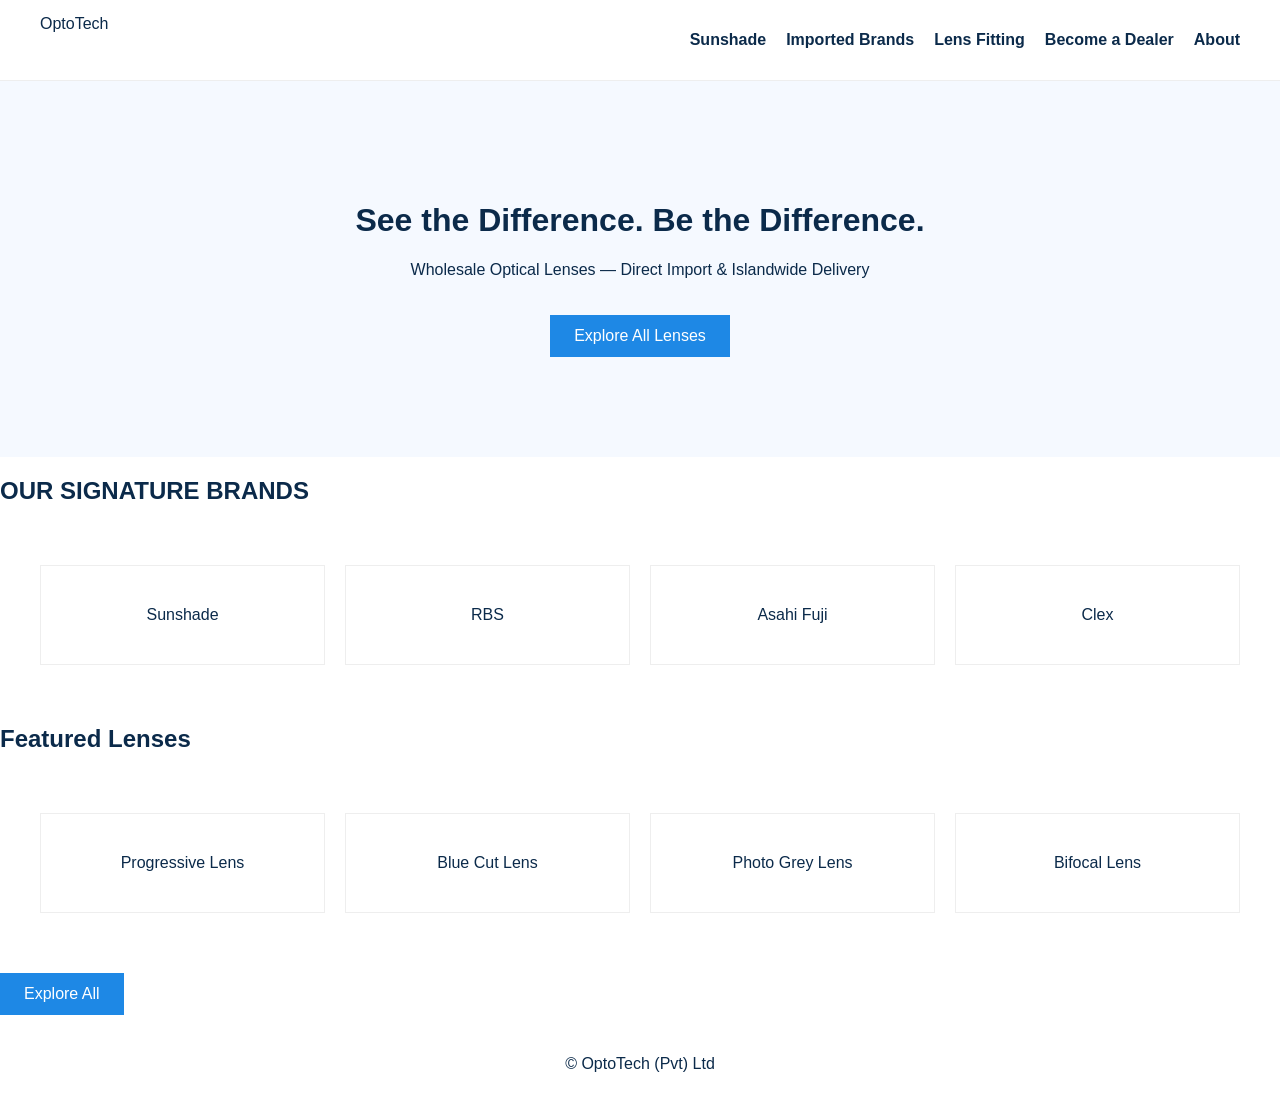
==== index.html @ d131fbbf "Initial commit" ====
<!DOCTYPE html>
<html lang="en">
<head>
<meta charset="UTF-8">
<meta name="viewport" content="width=device-width, initial-scale=1.0">
<title>OptoTech | Home</title>
<link rel="stylesheet" href="css/style.css">
</head>
<body>

<nav class="navbar">
<div class="logo">OptoTech</div>
<ul>
<li><a href="sunshade.html">Sunshade</a></li>
<li><a href="brands.html">Imported Brands</a></li>
<li><a href="fitting.html">Lens Fitting</a></li>
<li><a href="dealer.html">Become a Dealer</a></li>
<li><a href="about.html">About</a></li>
</ul>
</nav>

<header class="hero">
<h1>See the Difference. Be the Difference.</h1>
<p>Wholesale Optical Lenses — Direct Import & Islandwide Delivery</p>
<a class="btn" href="all-lenses.html">Explore All Lenses</a>
</header>

<section class="brands">
<h2>OUR SIGNATURE BRANDS</h2>
<div class="grid">
<div class="card">Sunshade</div>
<div class="card">RBS</div>
<div class="card">Asahi Fuji</div>
<div class="card">Clex</div>
</div>
</section>

<section class="products">
<h2>Featured Lenses</h2>
<div class="grid">
<div class="card">Progressive Lens</div>
<div class="card">Blue Cut Lens</div>
<div class="card">Photo Grey Lens</div>
<div class="card">Bifocal Lens</div>
</div>
<a class="btn" href="all-lenses.html">Explore All</a>
</section>

<footer>© OptoTech (Pvt) Ltd</footer>

</body>
</html>
---- css/style.css ----
body{font-family:Arial;margin:0;background:#fff;color:#0b2a4a}
.navbar{display:flex;justify-content:space-between;padding:15px 40px;border-bottom:1px solid #eee}
.navbar ul{display:flex;gap:20px;list-style:none}
.navbar a{text-decoration:none;color:#0b2a4a;font-weight:bold}
.hero{padding:100px 40px;text-align:center;background:#f5f9ff}
.btn{display:inline-block;padding:12px 24px;background:#1e88e5;color:#fff;text-decoration:none;margin-top:20px}
.grid{display:grid;grid-template-columns:repeat(4,1fr);gap:20px;padding:40px}
.card{padding:40px;border:1px solid #eee;text-align:center}
footer{text-align:center;padding:40px}
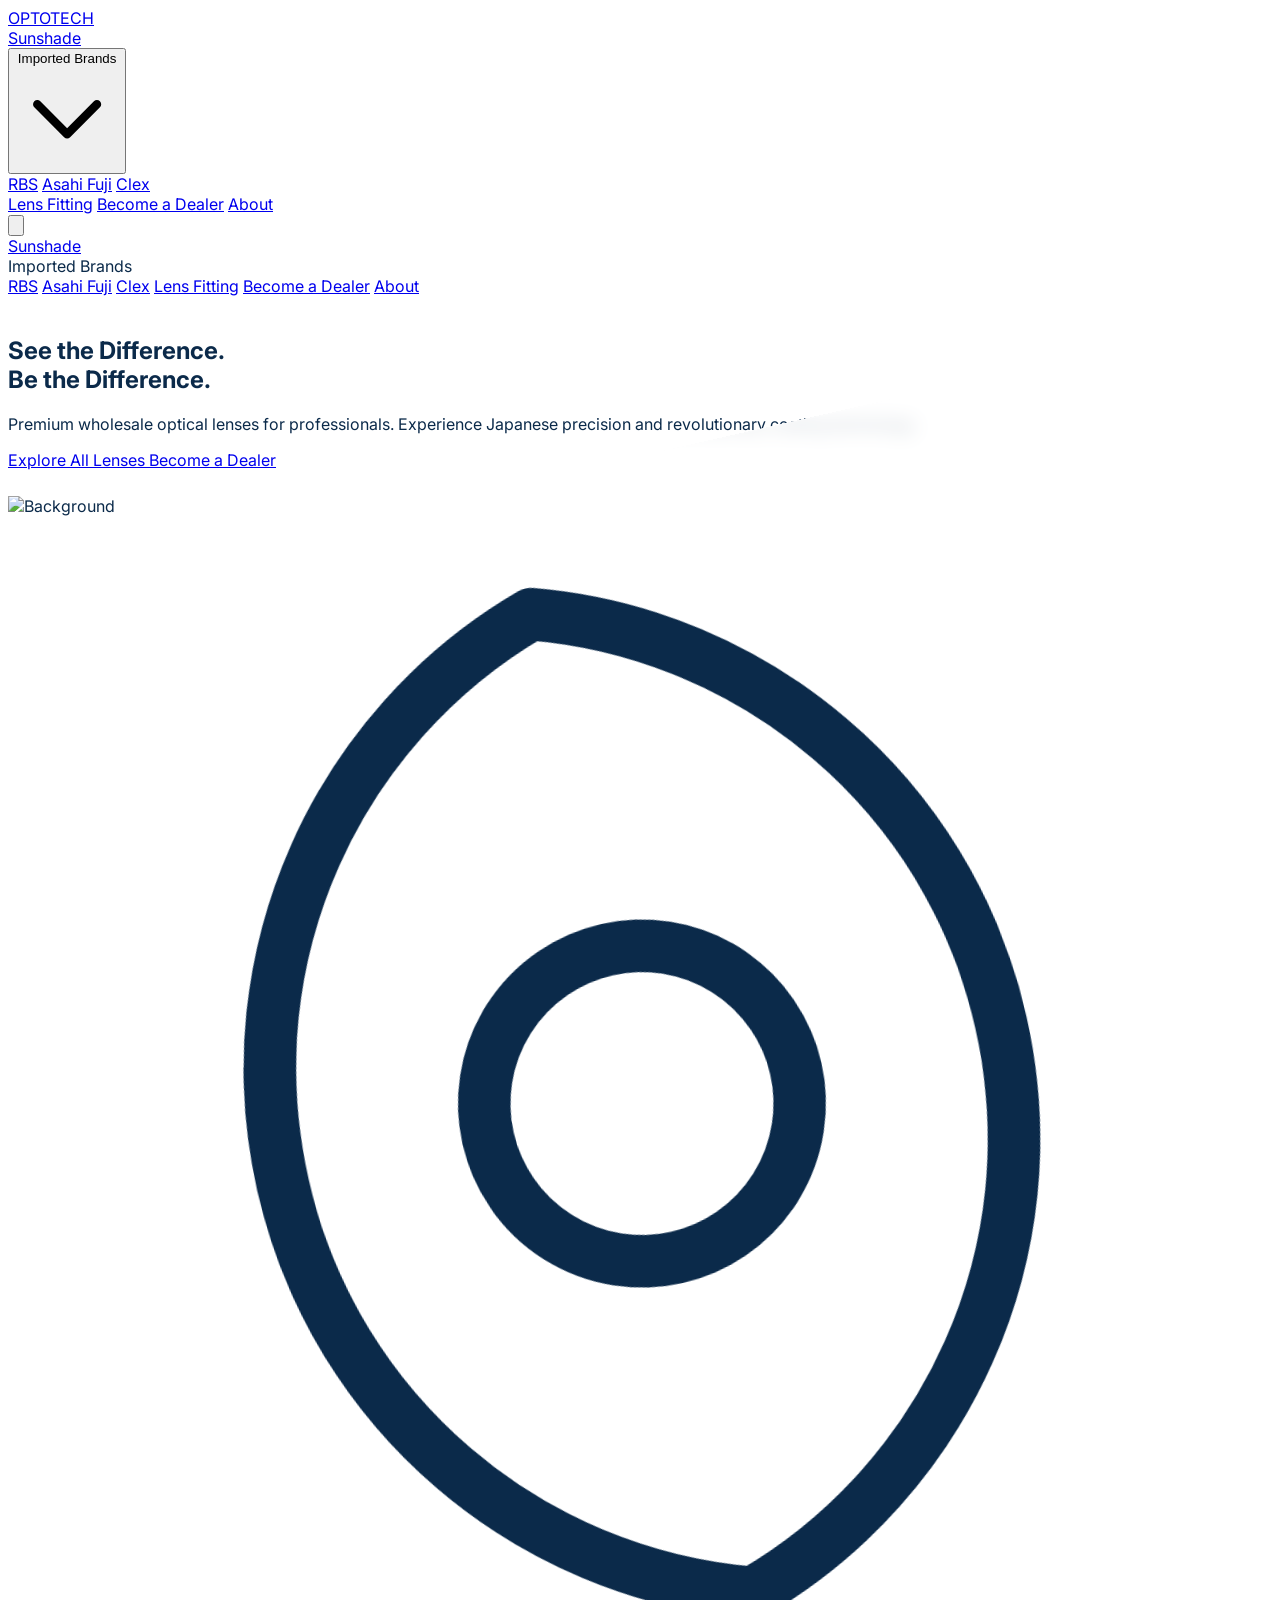
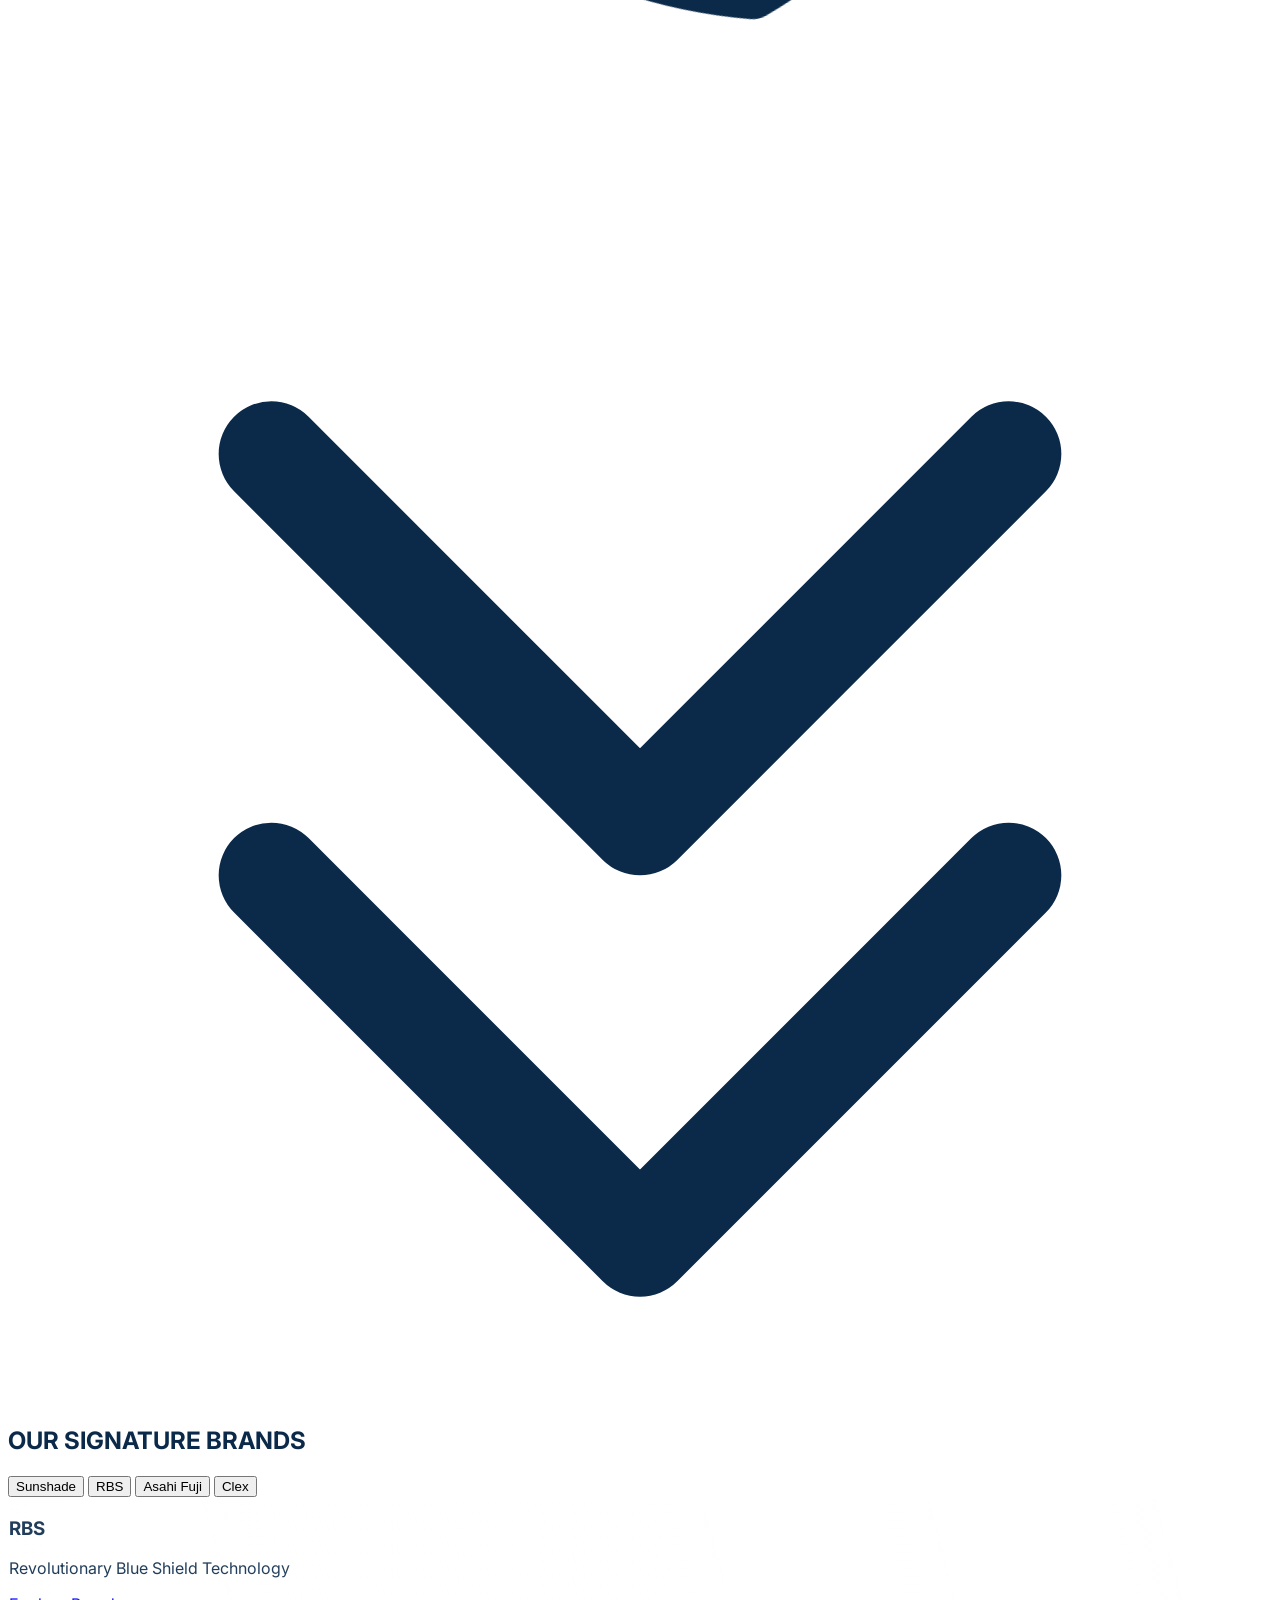
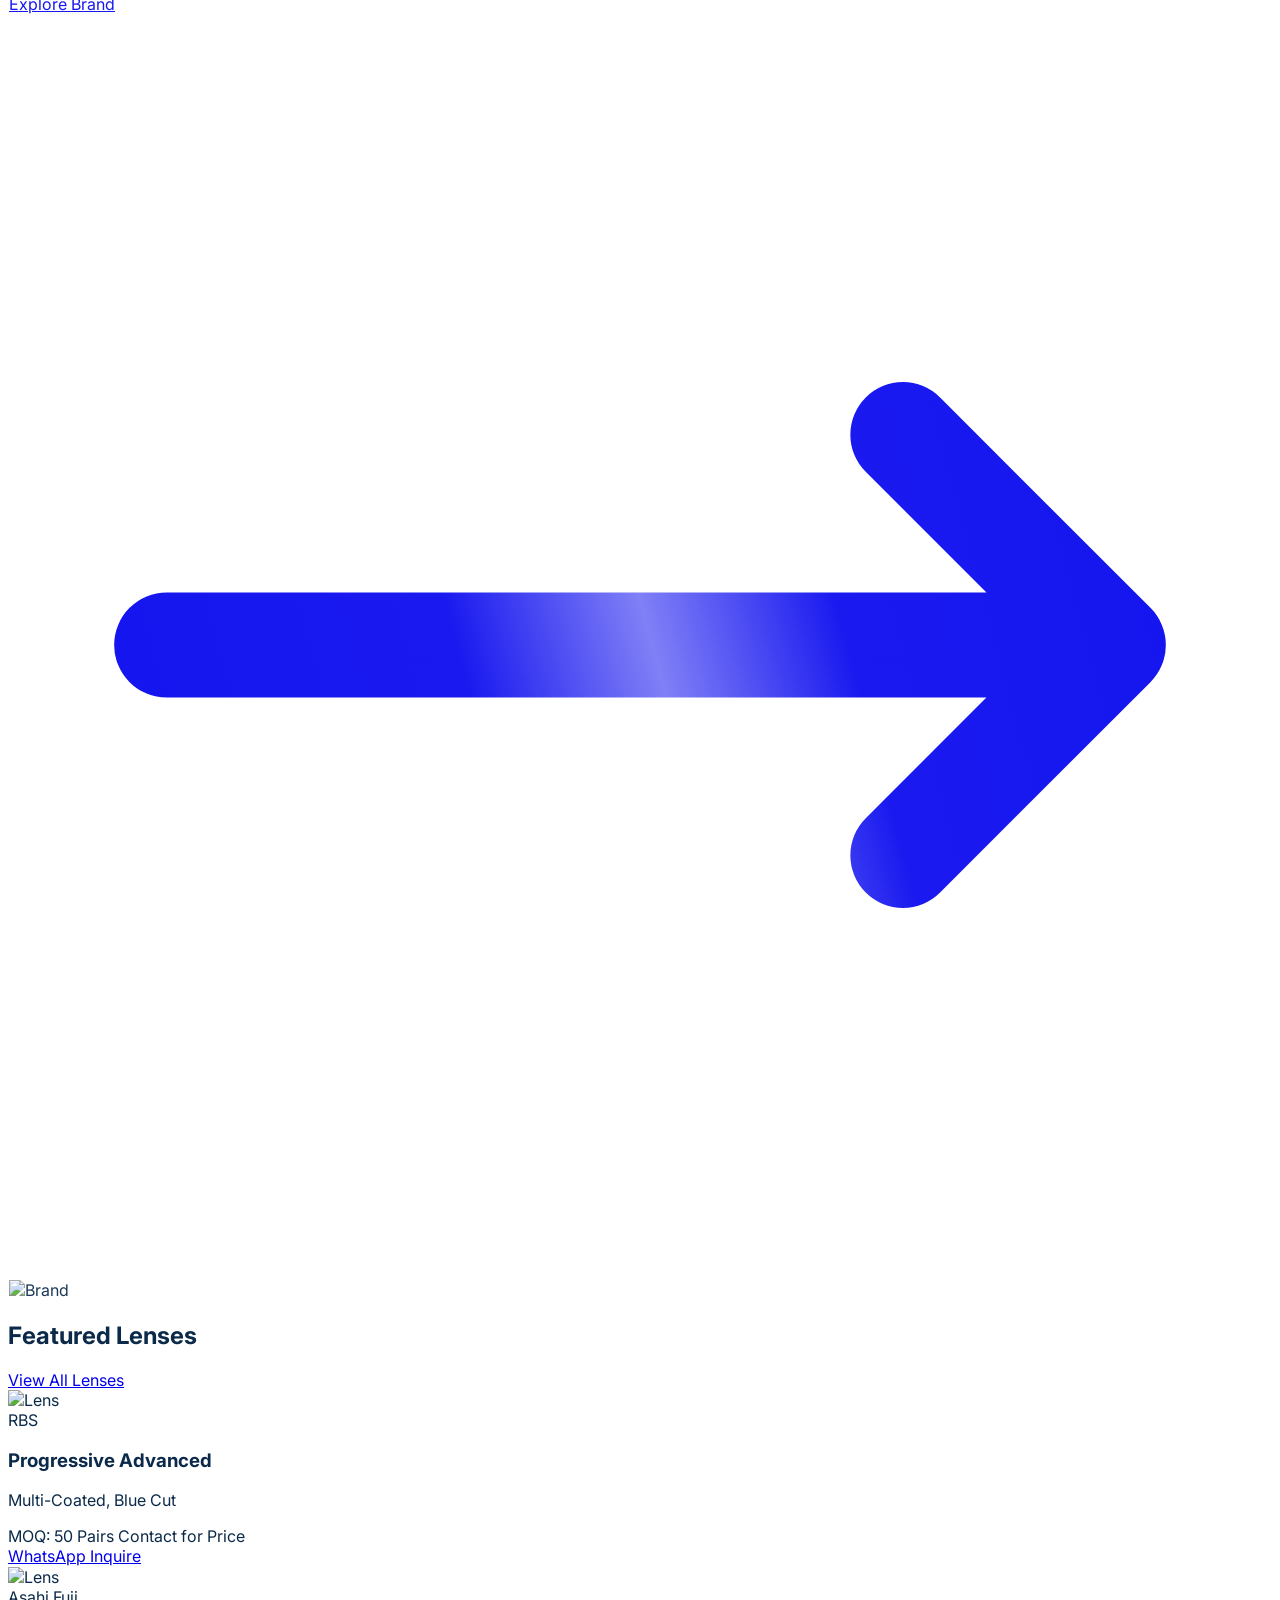
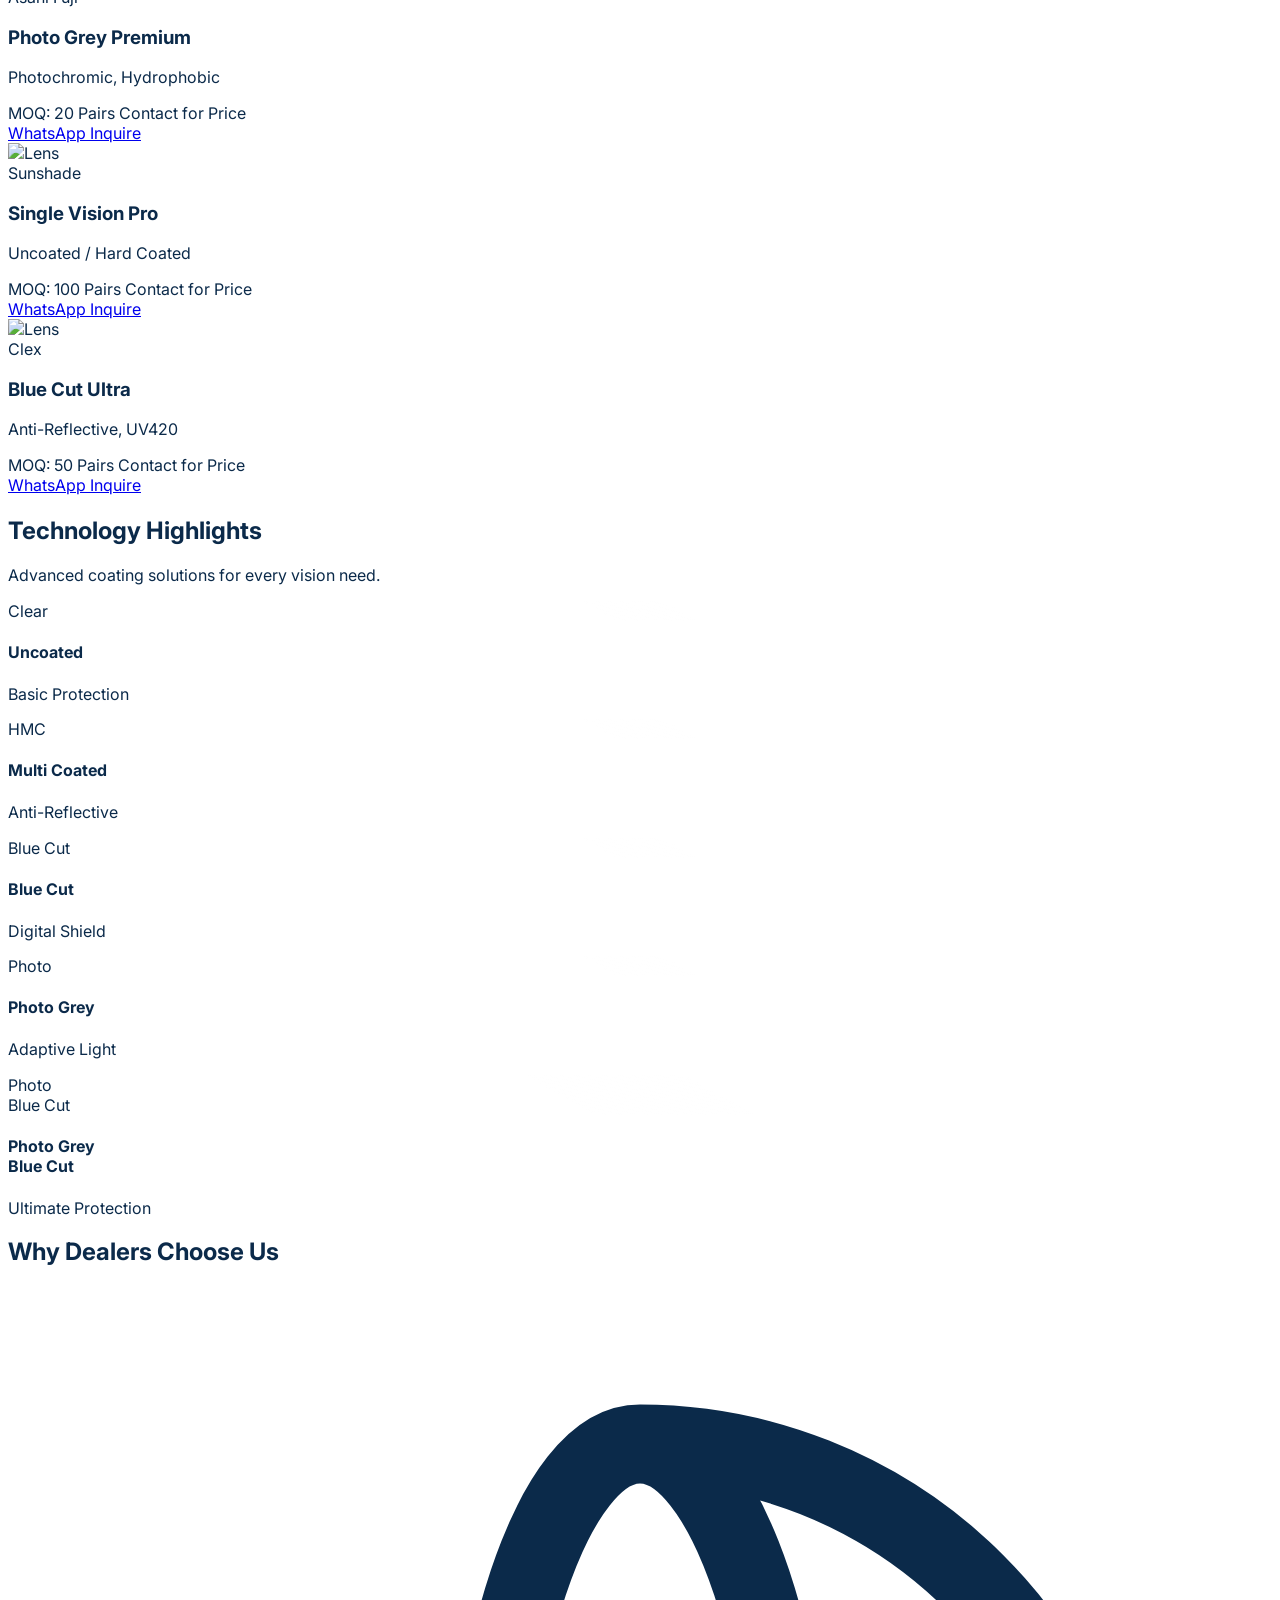
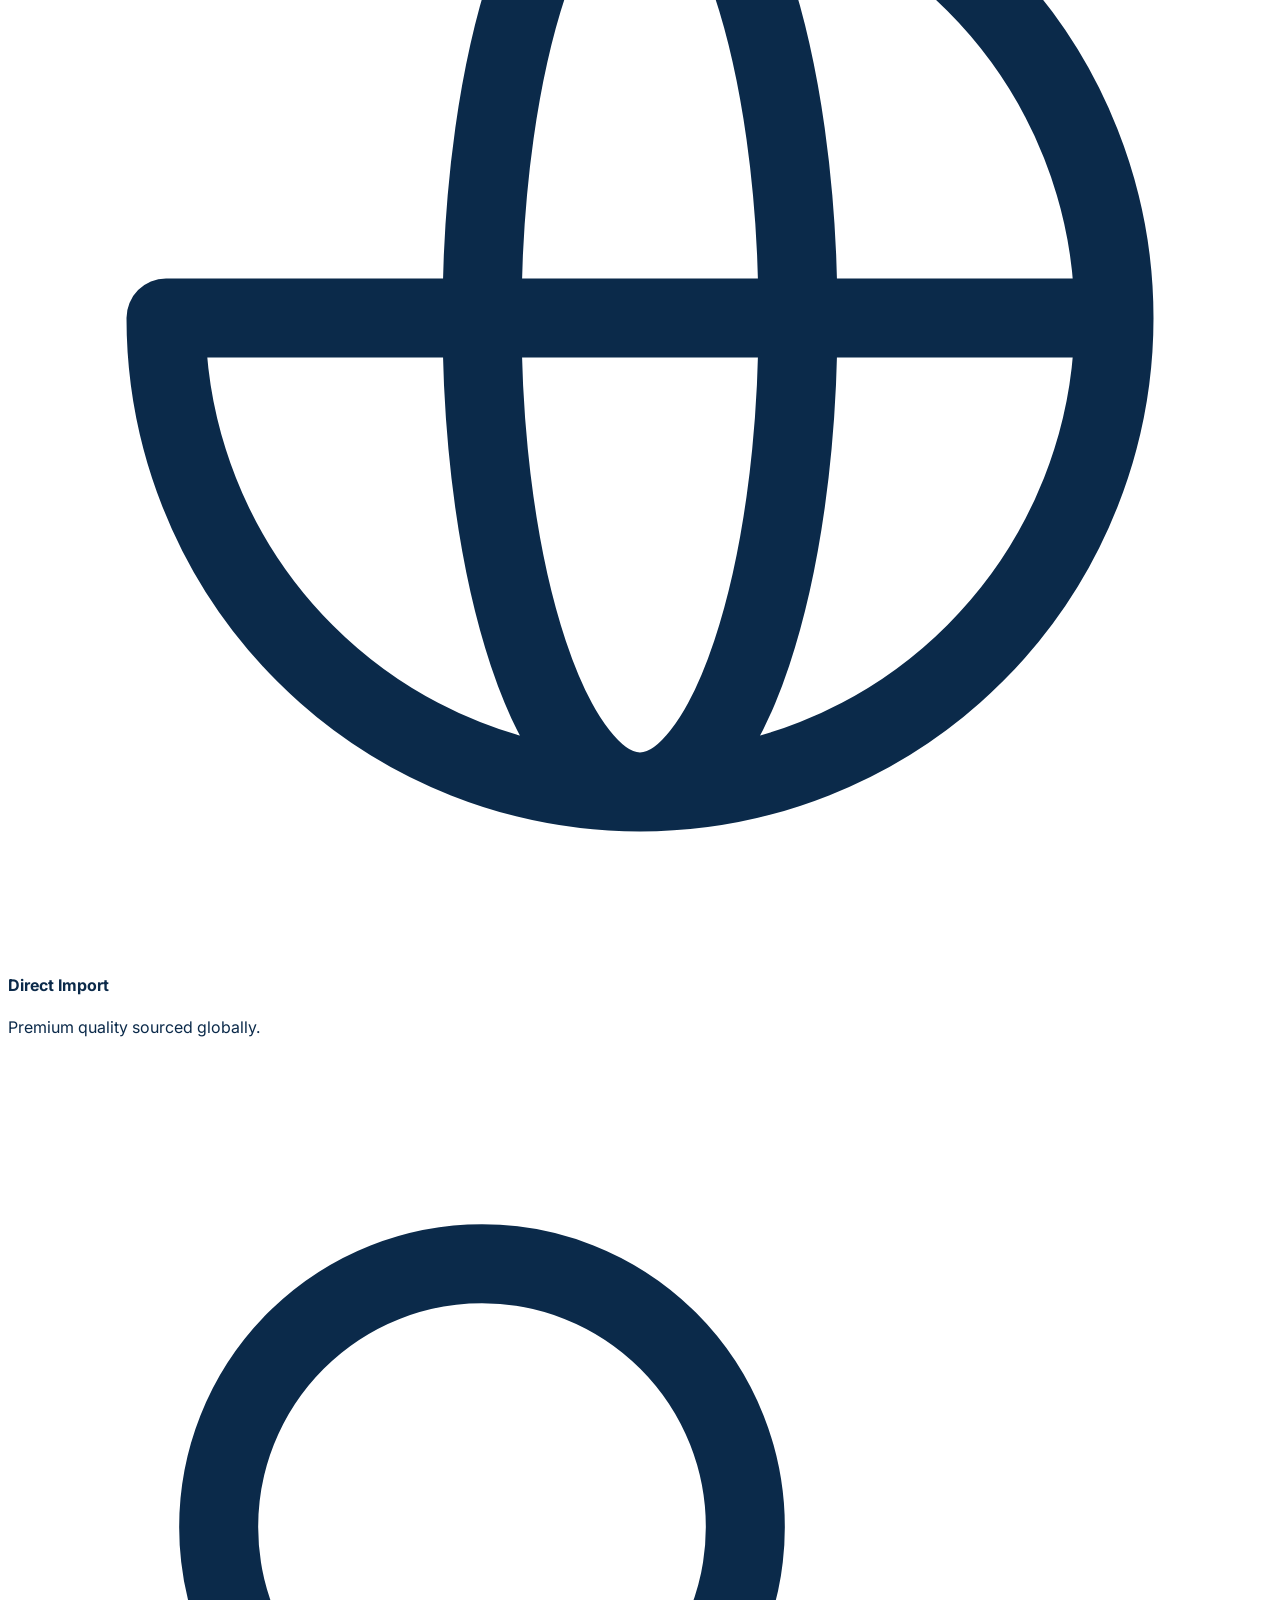
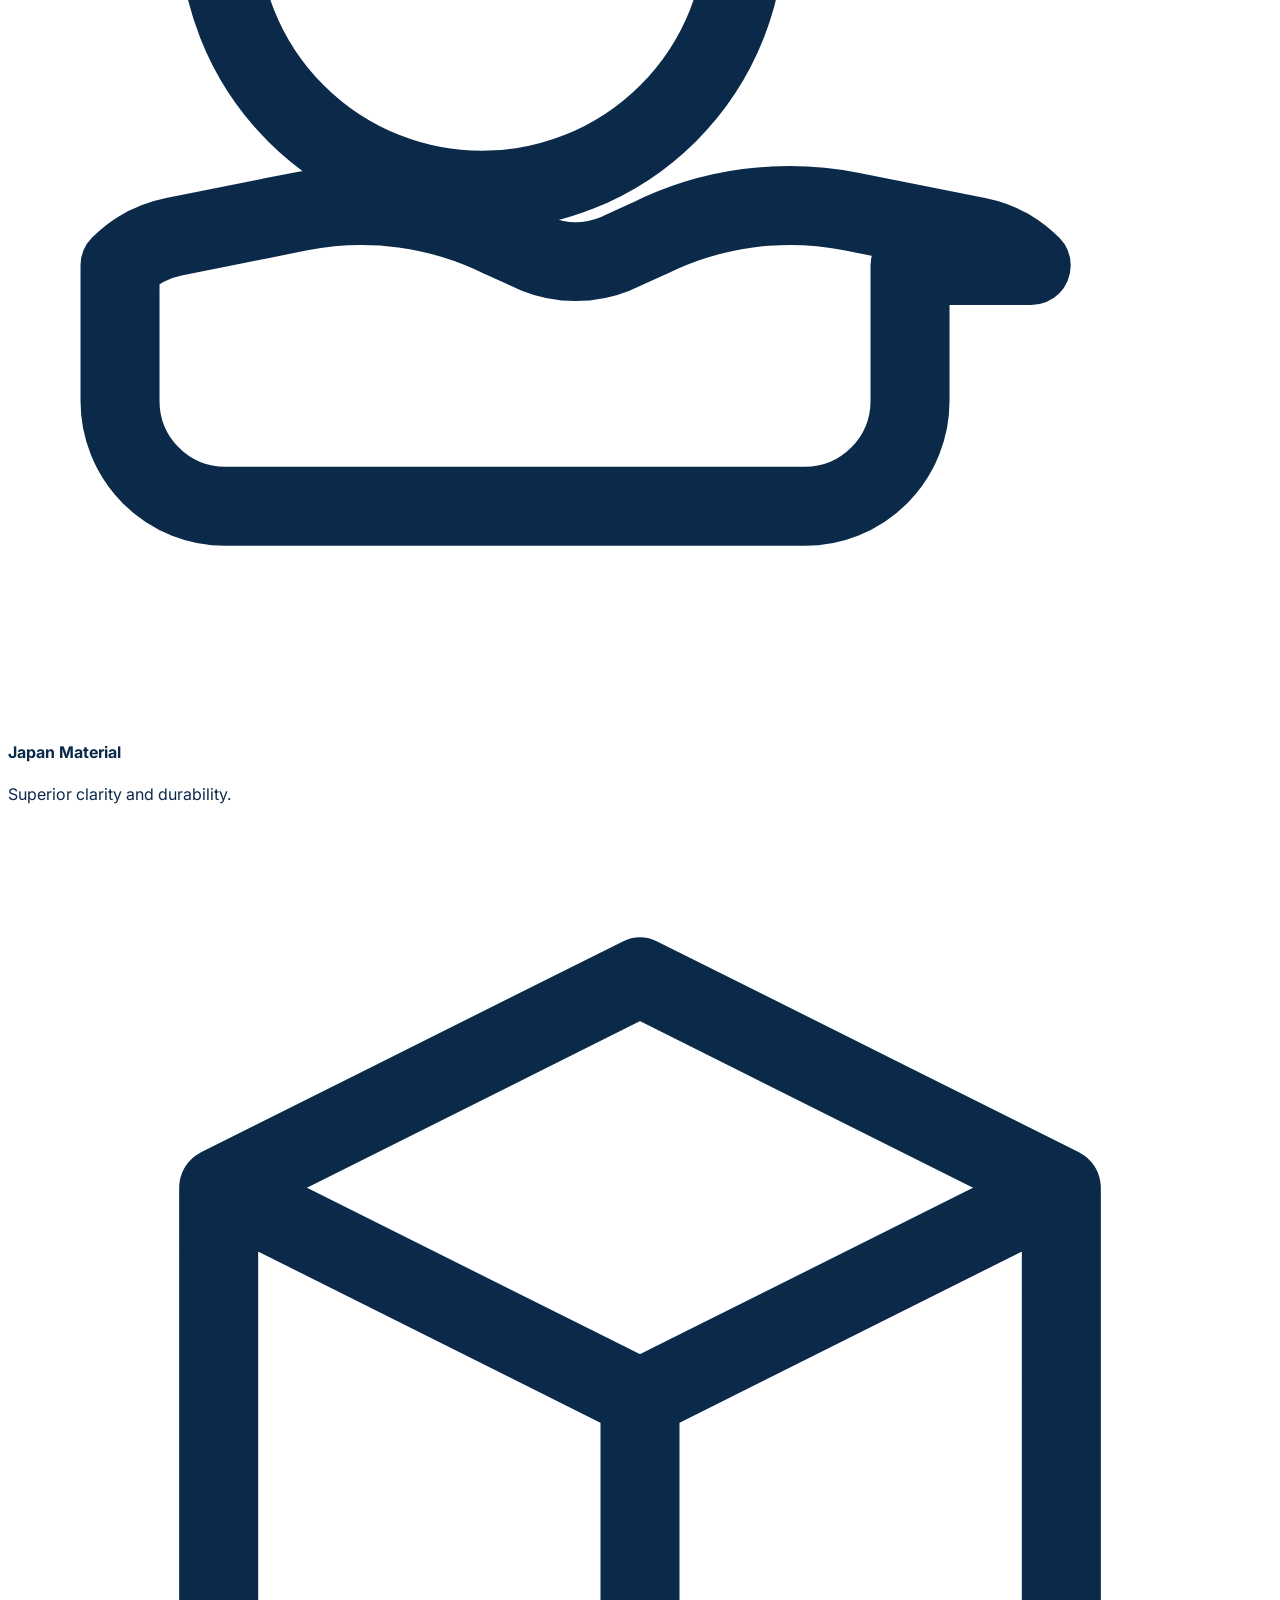
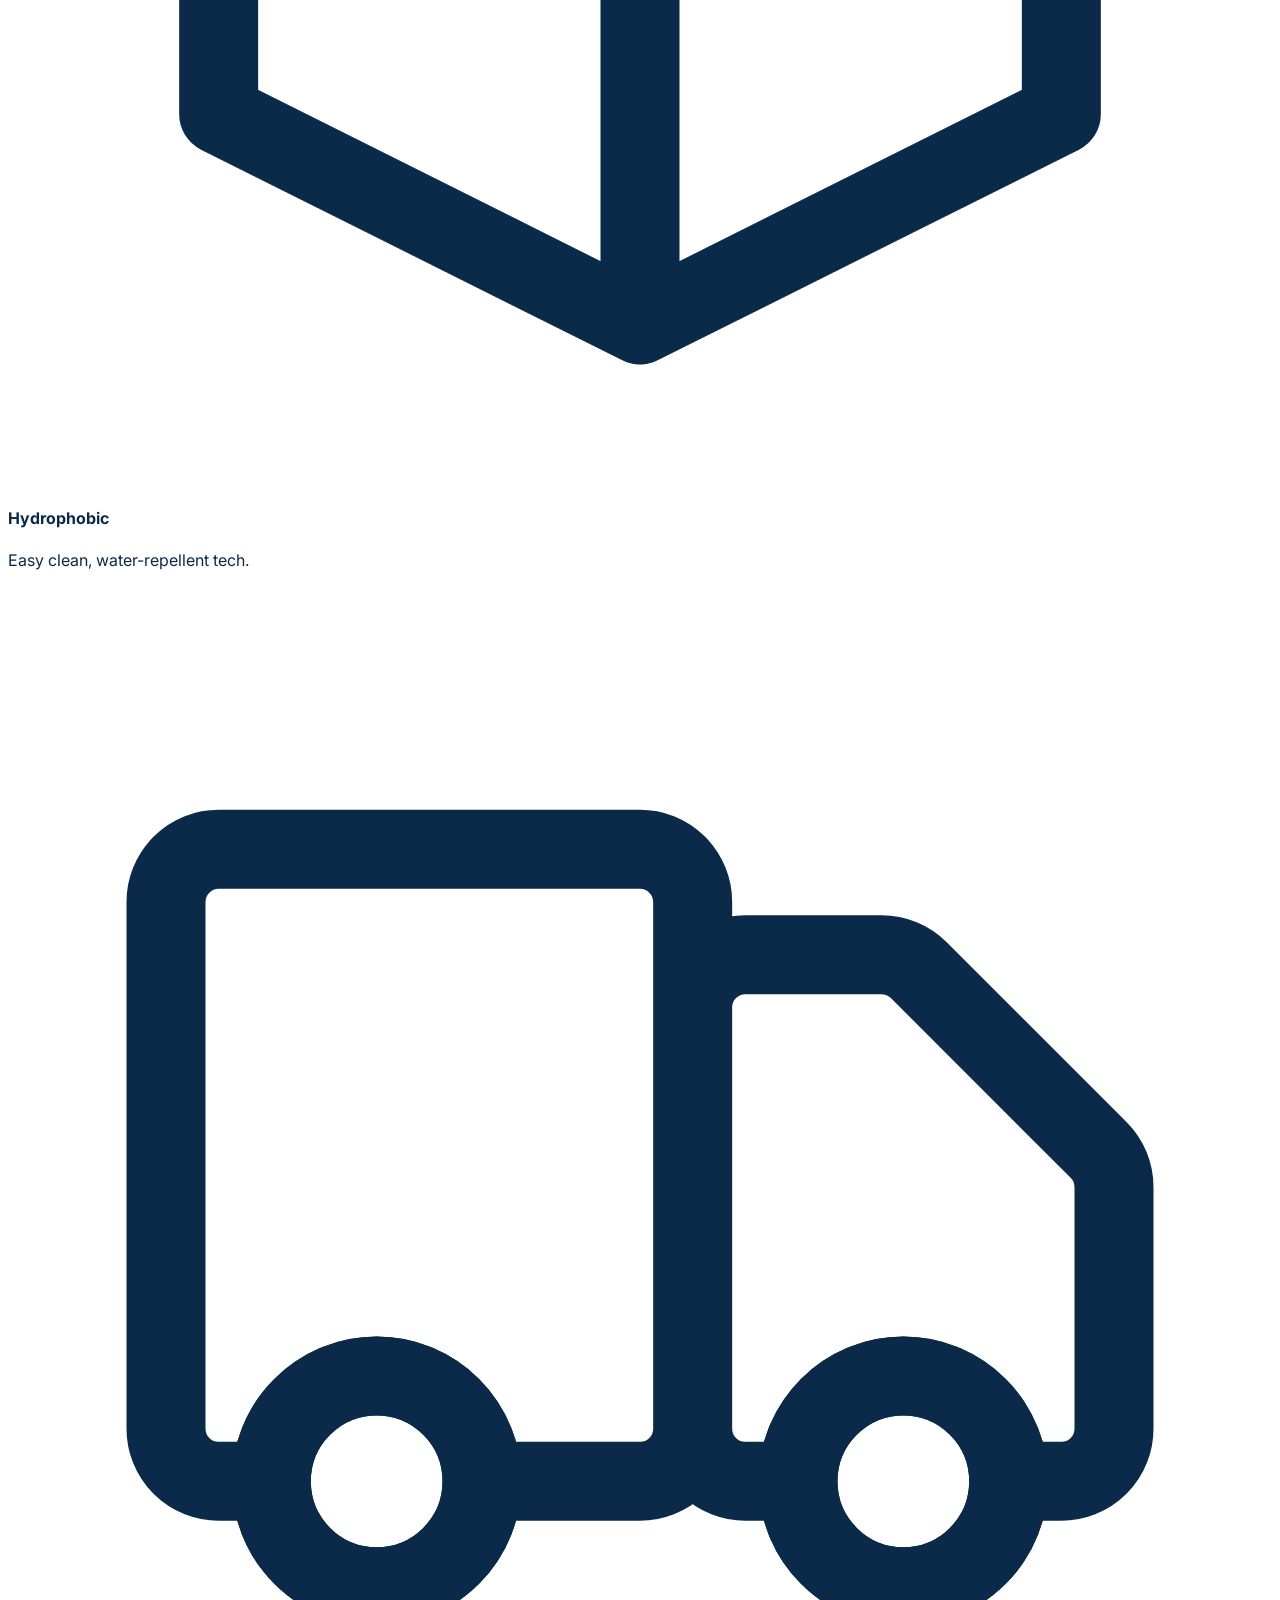
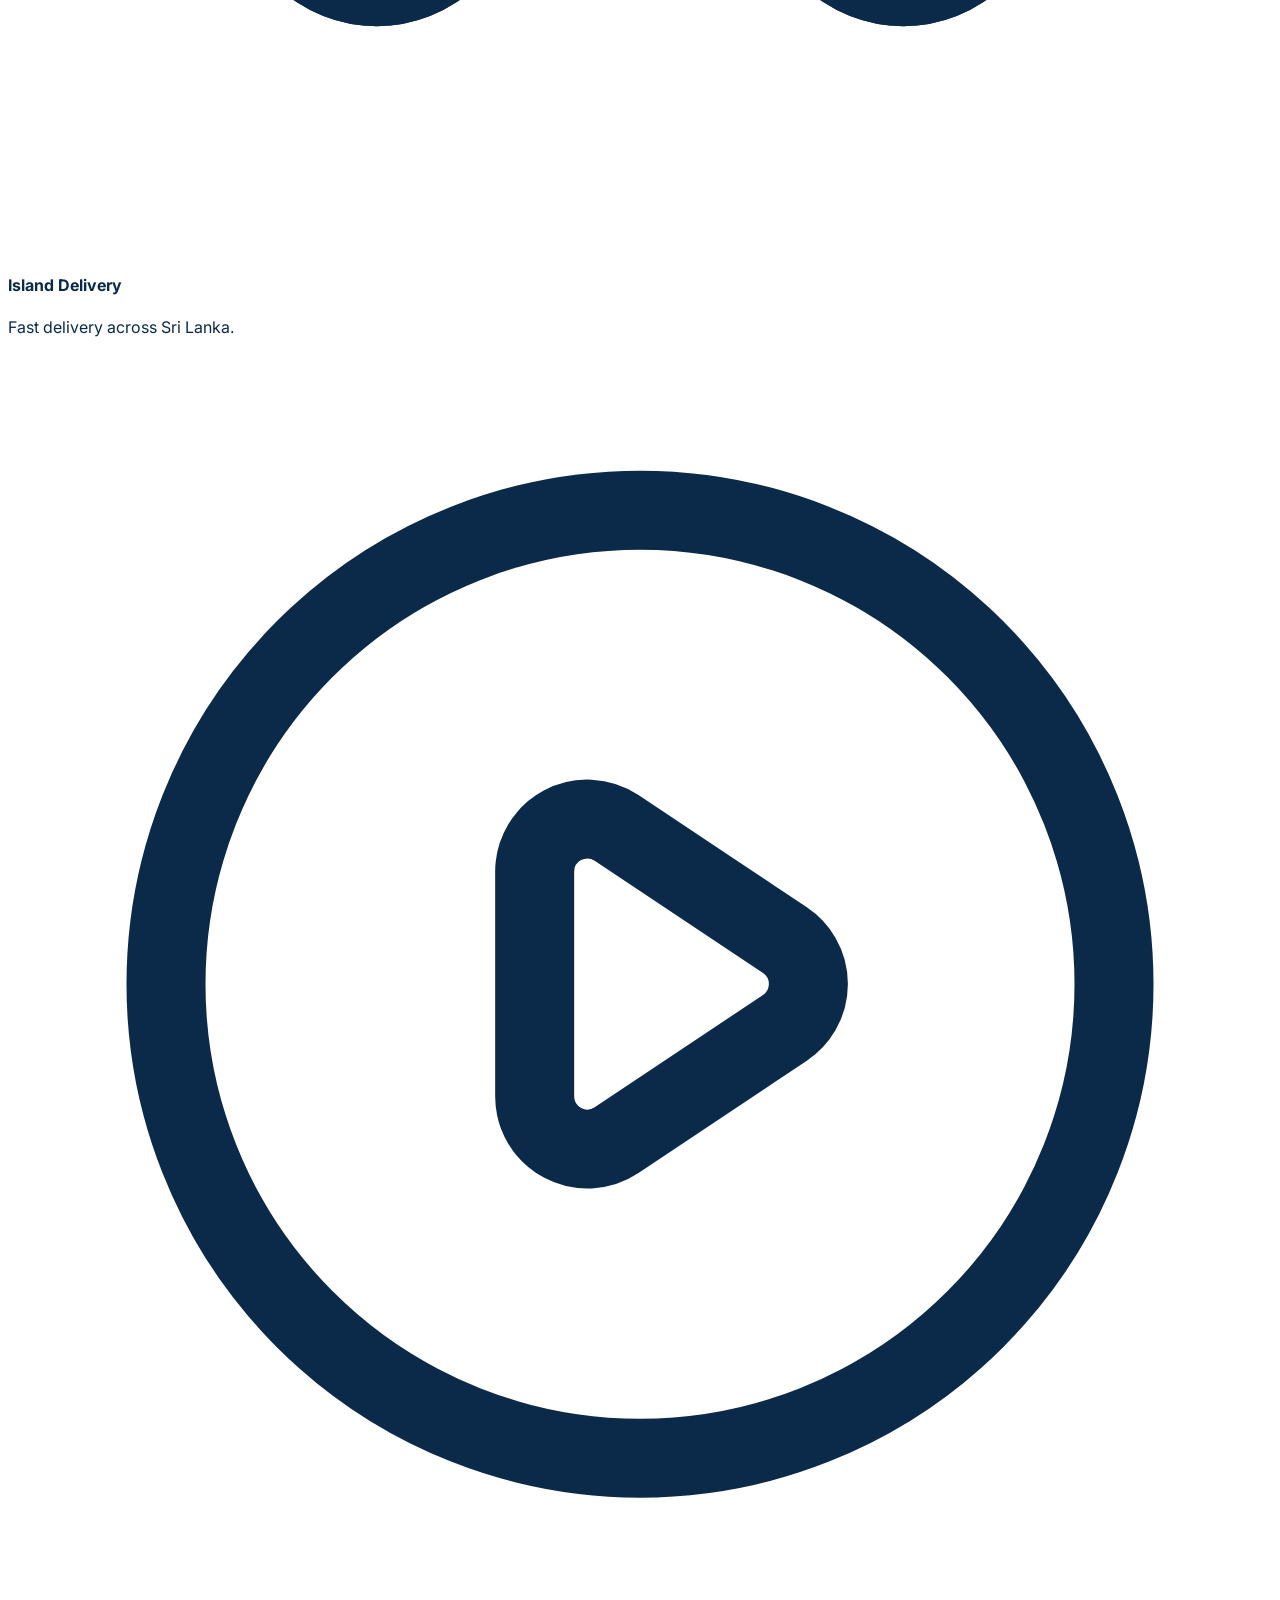
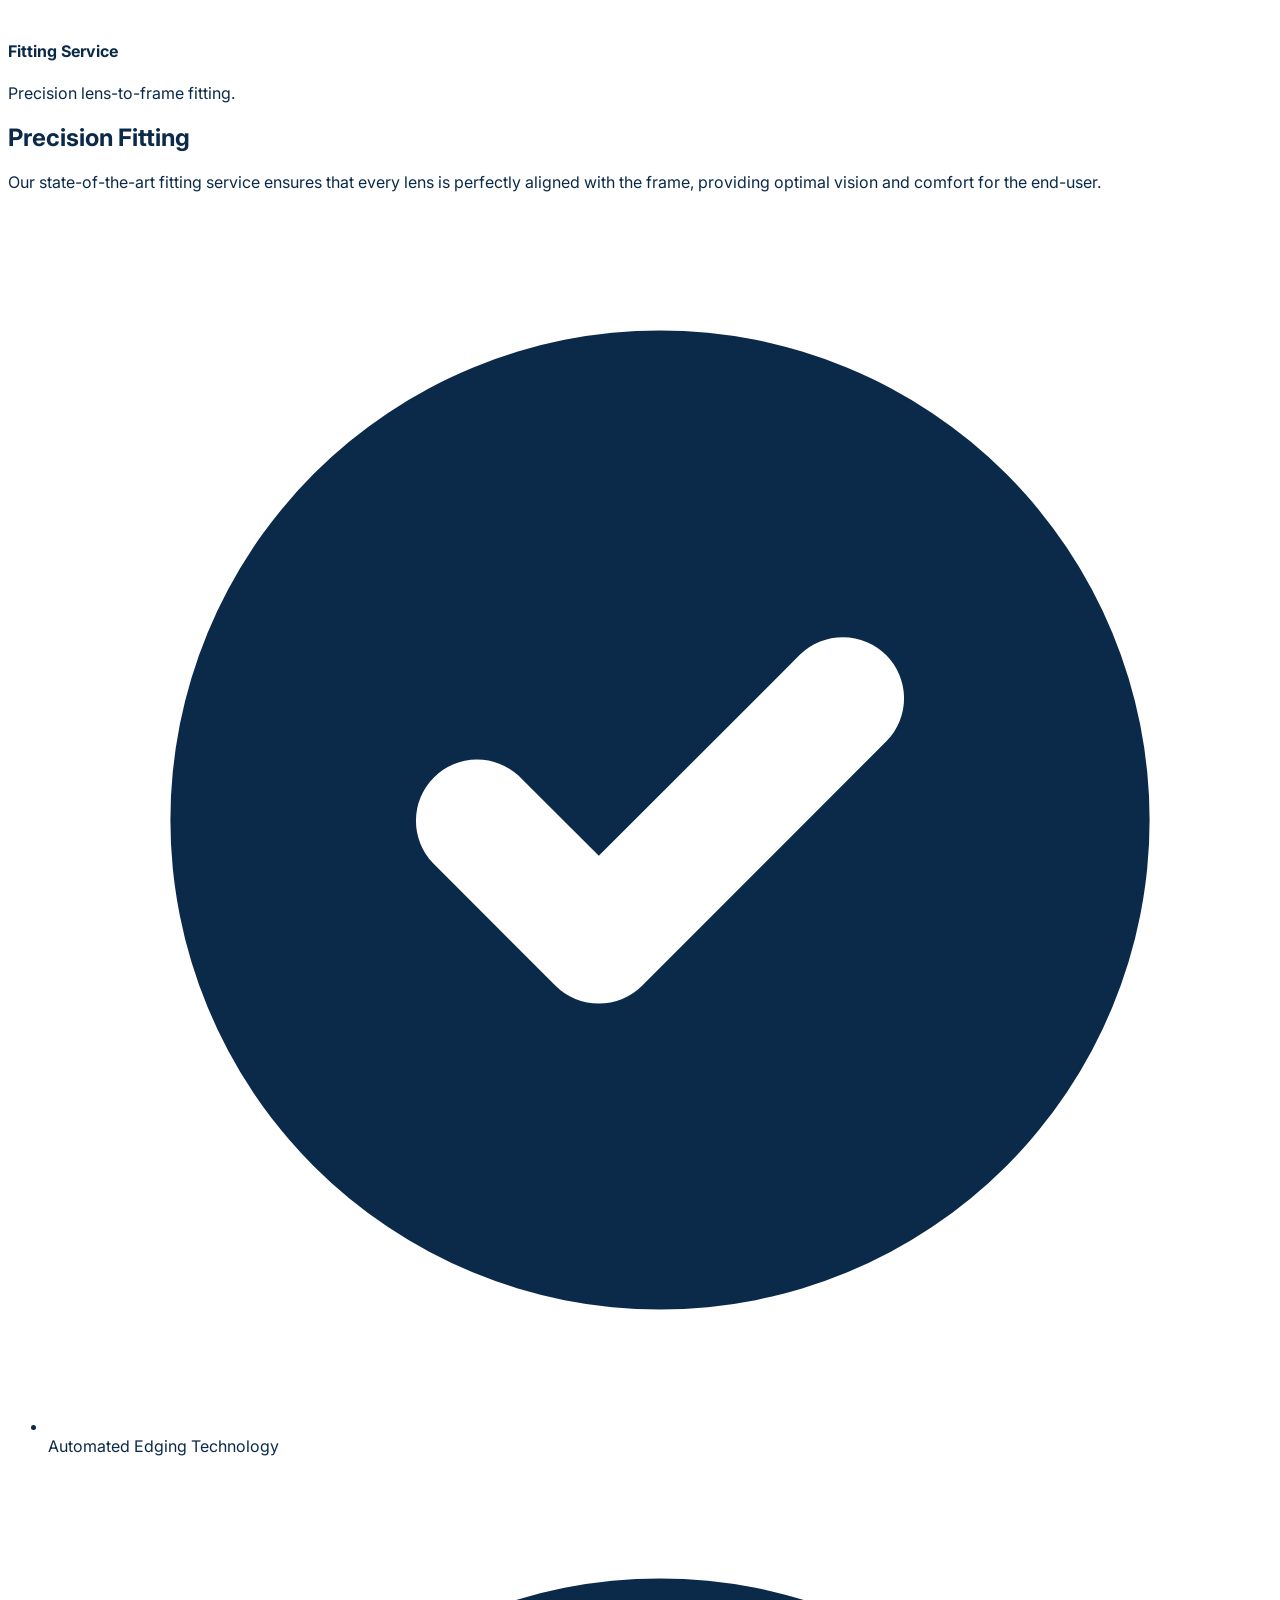
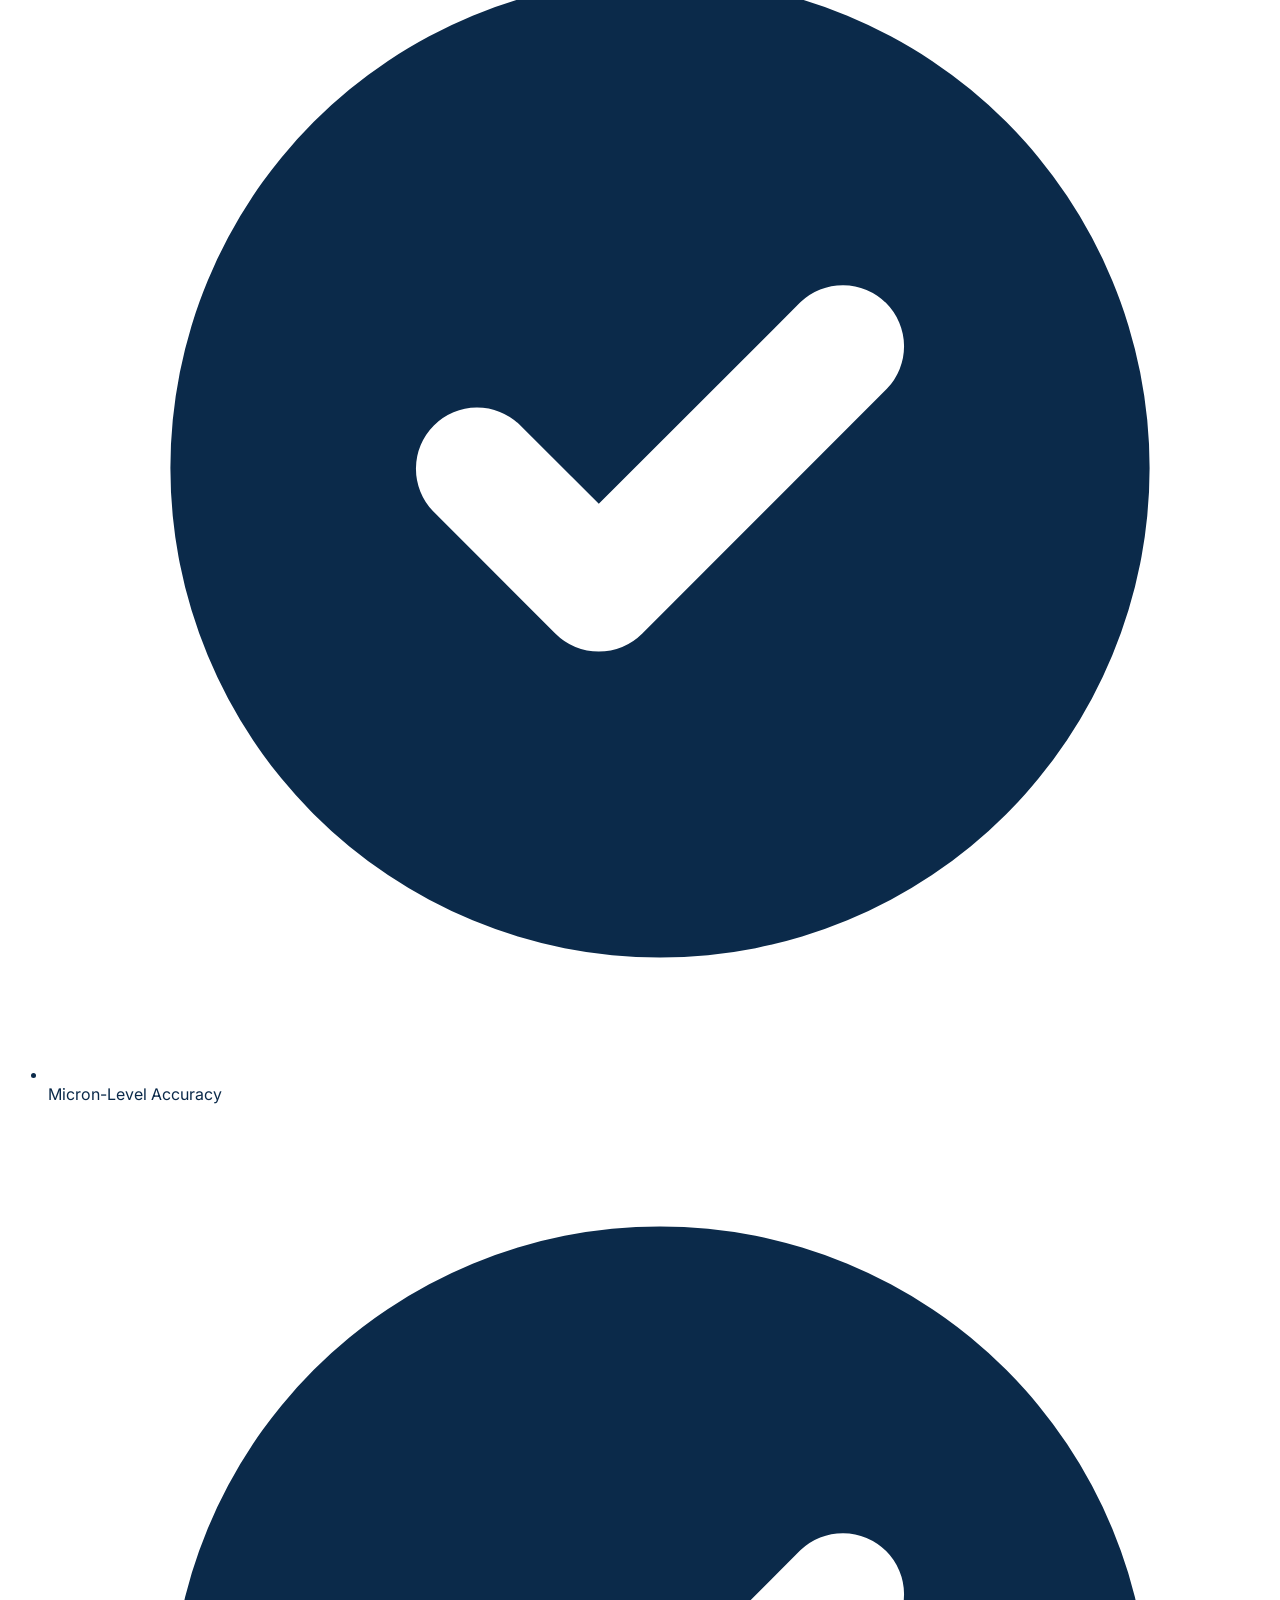
==== commit 9a8fcb16: "Implement premium B2B corporate website for OPTO TECH - Created 10+ pages including Home, About, Coa" ====
--- a/index.html
+++ b/index.html
@@ -1,52 +1,369 @@
 <!DOCTYPE html>
 <html lang="en">
 <head>
-<meta charset="UTF-8">
-<meta name="viewport" content="width=device-width, initial-scale=1.0">
-<title>OptoTech | Home</title>
-<link rel="stylesheet" href="css/style.css">
+    <meta charset="UTF-8">
+    <meta name="viewport" content="width=device-width, initial-scale=1.0">
+    <title>OPTO TECH | See the Difference. Be the Difference.</title>
+    <script src="https://cdn.tailwindcss.com"></script>
+    <script src="https://cdnjs.cloudflare.com/ajax/libs/gsap/3.12.2/gsap.min.js"></script>
+    <script src="https://cdnjs.cloudflare.com/ajax/libs/gsap/3.12.2/ScrollTrigger.min.js"></script>
+    <link rel="stylesheet" href="css/style.css">
 </head>
-<body>
-
-<nav class="navbar">
-<div class="logo">OptoTech</div>
-<ul>
-<li><a href="sunshade.html">Sunshade</a></li>
-<li><a href="brands.html">Imported Brands</a></li>
-<li><a href="fitting.html">Lens Fitting</a></li>
-<li><a href="dealer.html">Become a Dealer</a></li>
-<li><a href="about.html">About</a></li>
-</ul>
-</nav>
-
-<header class="hero">
-<h1>See the Difference. Be the Difference.</h1>
-<p>Wholesale Optical Lenses — Direct Import & Islandwide Delivery</p>
-<a class="btn" href="all-lenses.html">Explore All Lenses</a>
-</header>
-
-<section class="brands">
-<h2>OUR SIGNATURE BRANDS</h2>
-<div class="grid">
-<div class="card">Sunshade</div>
-<div class="card">RBS</div>
-<div class="card">Asahi Fuji</div>
-<div class="card">Clex</div>
-</div>
-</section>
-
-<section class="products">
-<h2>Featured Lenses</h2>
-<div class="grid">
-<div class="card">Progressive Lens</div>
-<div class="card">Blue Cut Lens</div>
-<div class="card">Photo Grey Lens</div>
-<div class="card">Bifocal Lens</div>
-</div>
-<a class="btn" href="all-lenses.html">Explore All</a>
-</section>
-
-<footer>© OptoTech (Pvt) Ltd</footer>
-
+<body class="bg-white">
+
+    <div id="navbar-placeholder"></div>
+
+    <main>
+        <!-- Hero Section -->
+        <section class="hero-section relative h-screen flex items-center overflow-hidden bg-white">
+            <div class="hero-bg absolute inset-0 z-0 opacity-10">
+                <img src="https://images.unsplash.com/photo-1556761175-5973cf0f32e7?auto=format&fit=crop&q=80&w=2000" alt="Background" class="w-full h-full object-cover">
+            </div>
+
+            <div class="max-w-7xl mx-auto px-4 sm:px-6 lg:px-8 relative z-10 w-full">
+                <div class="grid grid-cols-1 lg:grid-cols-2 gap-12 items-center">
+                    <div class="fade-up">
+                        <h1 class="text-5xl md:text-7xl font-bold leading-tight mb-6">
+                            See the <span class="text-[#1e88e5]">Difference.</span><br>
+                            Be the <span class="text-[#1e88e5]">Difference.</span>
+                        </h1>
+                        <p class="text-xl text-gray-600 mb-8 max-w-lg">
+                            Premium wholesale optical lenses for professionals. Experience Japanese precision and revolutionary coating technology.
+                        </p>
+                        <div class="flex flex-wrap gap-4">
+                            <a href="all-lenses.html" class="bg-[#0b2a4a] text-white px-8 py-4 rounded-full font-bold hover:bg-[#1e88e5] transition-all transform hover:scale-105 shadow-lg">
+                                Explore All Lenses
+                            </a>
+                            <a href="dealer.html" class="border-2 border-[#0b2a4a] text-[#0b2a4a] px-8 py-4 rounded-full font-bold hover:bg-[#0b2a4a] hover:text-white transition-all">
+                                Become a Dealer
+                            </a>
+                        </div>
+                    </div>
+                    <div class="hidden lg:flex justify-center items-center relative">
+                        <!-- Lens Placeholder Animation -->
+                        <div class="hero-lens w-80 h-80 rounded-full border-4 border-[#1e88e5]/20 flex items-center justify-center glass relative">
+                            <div class="w-64 h-64 rounded-full border-2 border-[#1e88e5]/40 flex items-center justify-center">
+                                <div class="w-48 h-48 rounded-full bg-gradient-to-br from-[#1e88e5]/10 to-transparent flex items-center justify-center">
+                                    <svg class="w-24 h-24 text-[#1e88e5]" fill="none" stroke="currentColor" viewBox="0 0 24 24">
+                                        <path stroke-linecap="round" stroke-linejoin="round" stroke-width="1" d="M15 12a3 3 0 11-6 0 3 3 0 016 0z"></path>
+                                        <path stroke-linecap="round" stroke-linejoin="round" stroke-width="1" d="M2.458 12C3.732 7.943 7.523 5 12 5c4.478 0 8.268 2.943 9.542 7-1.274 4.057-5.064 7-9.542 7-4.477 0-8.268-2.943-9.542-7z"></path>
+                                    </svg>
+                                </div>
+                            </div>
+                            <!-- Reflection effect -->
+                            <div class="absolute inset-0 rounded-full bg-gradient-to-tr from-white/20 to-transparent opacity-50"></div>
+                        </div>
+                    </div>
+                </div>
+            </div>
+
+            <div class="absolute bottom-10 left-1/2 transform -translate-x-1/2 animate-bounce">
+                <svg class="w-6 h-6 text-[#0b2a4a]" fill="none" stroke="currentColor" viewBox="0 0 24 24">
+                    <path stroke-linecap="round" stroke-linejoin="round" stroke-width="2" d="M19 14l-7 7-7-7m14-8l-7 7-7-7"></path>
+                </svg>
+            </div>
+        </section>
+
+        <!-- Our Signature Brands -->
+        <section class="py-24 bg-gray-50 overflow-hidden">
+            <div class="max-w-7xl mx-auto px-4 sm:px-6 lg:px-8">
+                <div class="text-center mb-16 fade-up">
+                    <h2 class="text-4xl font-bold mb-4">OUR SIGNATURE BRANDS</h2>
+                    <div class="w-20 h-1 bg-[#1e88e5] mx-auto"></div>
+                </div>
+
+                <div class="mb-12 flex justify-center space-x-4 md:space-x-8 border-b border-gray-200">
+                    <button class="brand-tab pb-4 px-2 font-bold border-b-2 border-[#1e88e5] text-[#1e88e5] transition-all" data-brand="0">Sunshade</button>
+                    <button class="brand-tab pb-4 px-2 font-bold border-b-2 border-transparent text-gray-500 hover:text-[#0b2a4a] transition-all" data-brand="1">RBS</button>
+                    <button class="brand-tab pb-4 px-2 font-bold border-b-2 border-transparent text-gray-500 hover:text-[#0b2a4a] transition-all" data-brand="2">Asahi Fuji</button>
+                    <button class="brand-tab pb-4 px-2 font-bold border-b-2 border-transparent text-gray-500 hover:text-[#0b2a4a] transition-all" data-brand="3">Clex</button>
+                </div>
+
+                <div id="brand-card" class="bg-white rounded-3xl shadow-2xl overflow-hidden glass reflection border border-gray-100 max-w-5xl mx-auto">
+                    <div class="grid grid-cols-1 md:grid-cols-2">
+                        <div id="brand-content" class="p-12 flex flex-col justify-center">
+                            <h3 id="brand-name" class="text-5xl font-bold mb-4">Sunshade</h3>
+                            <p id="brand-tagline" class="text-xl text-gray-600 mb-8">Premium Protection, Crystal Clarity</p>
+                            <a id="brand-link" href="sunshade.html" class="inline-flex items-center text-[#1e88e5] font-bold hover:translate-x-2 transition-transform">
+                                Explore Brand
+                                <svg class="ml-2 w-5 h-5" fill="none" stroke="currentColor" viewBox="0 0 24 24"><path stroke-linecap="round" stroke-linejoin="round" stroke-width="2" d="M17 8l4 4m0 0l-4 4m4-4H3"></path></svg>
+                            </a>
+                        </div>
+                        <div class="h-96 md:h-auto overflow-hidden">
+                            <img id="brand-image" src="https://images.unsplash.com/photo-1572635196237-14b3f281503f?auto=format&fit=crop&q=80&w=800" alt="Brand" class="w-full h-full object-cover">
+                        </div>
+                    </div>
+                </div>
+            </div>
+        </section>
+
+        <!-- Featured Lenses -->
+        <section class="py-24">
+            <div class="max-w-7xl mx-auto px-4 sm:px-6 lg:px-8">
+                <div class="flex justify-between items-end mb-16 fade-up">
+                    <div>
+                        <h2 class="text-4xl font-bold mb-4">Featured Lenses</h2>
+                        <div class="w-20 h-1 bg-[#1e88e5]"></div>
+                    </div>
+                    <a href="all-lenses.html" class="text-[#1e88e5] font-bold hover:underline">View All Lenses</a>
+                </div>
+
+                <div class="grid grid-cols-1 md:grid-cols-3 lg:grid-cols-4 gap-8">
+                    <!-- Product Card 1 -->
+                    <div class="brand-card bg-white rounded-2xl shadow-lg overflow-hidden border border-gray-100 flex flex-col fade-up">
+                        <div class="h-48 bg-gray-100 relative overflow-hidden group">
+                            <img src="https://images.unsplash.com/photo-1577174881658-0f30ed549adc?auto=format&fit=crop&q=80&w=400" alt="Lens" class="w-full h-full object-cover group-hover:scale-110 transition-transform duration-500">
+                            <div class="absolute top-4 right-4 bg-white/90 backdrop-blur px-3 py-1 rounded-full text-xs font-bold text-[#0b2a4a]">RBS</div>
+                        </div>
+                        <div class="p-6 flex-grow">
+                            <h3 class="text-xl font-bold mb-2">Progressive Advanced</h3>
+                            <p class="text-sm text-gray-500 mb-4">Multi-Coated, Blue Cut</p>
+                            <div class="flex justify-between items-center mb-6">
+                                <span class="text-xs font-semibold text-gray-400 uppercase tracking-wider">MOQ: 50 Pairs</span>
+                                <span class="text-[#0b2a4a] font-bold">Contact for Price</span>
+                            </div>
+                            <a href="https://wa.me/94770000000?text=I'm%20interested%20in%20Progressive%20Advanced" class="block text-center bg-[#25D366] text-white py-3 rounded-xl font-bold hover:bg-[#128C7E] transition-colors">
+                                WhatsApp Inquire
+                            </a>
+                        </div>
+                    </div>
+
+                    <!-- Product Card 2 -->
+                    <div class="brand-card bg-white rounded-2xl shadow-lg overflow-hidden border border-gray-100 flex flex-col fade-up" style="transition-delay: 100ms">
+                        <div class="h-48 bg-gray-100 relative overflow-hidden group">
+                            <img src="https://images.unsplash.com/photo-1591076482161-42ce6da69f67?auto=format&fit=crop&q=80&w=400" alt="Lens" class="w-full h-full object-cover group-hover:scale-110 transition-transform duration-500">
+                            <div class="absolute top-4 right-4 bg-white/90 backdrop-blur px-3 py-1 rounded-full text-xs font-bold text-[#0b2a4a]">Asahi Fuji</div>
+                        </div>
+                        <div class="p-6 flex-grow">
+                            <h3 class="text-xl font-bold mb-2">Photo Grey Premium</h3>
+                            <p class="text-sm text-gray-500 mb-4">Photochromic, Hydrophobic</p>
+                            <div class="flex justify-between items-center mb-6">
+                                <span class="text-xs font-semibold text-gray-400 uppercase tracking-wider">MOQ: 20 Pairs</span>
+                                <span class="text-[#0b2a4a] font-bold">Contact for Price</span>
+                            </div>
+                            <a href="https://wa.me/94770000000?text=I'm%20interested%20in%20Photo%20Grey%20Premium" class="block text-center bg-[#25D366] text-white py-3 rounded-xl font-bold hover:bg-[#128C7E] transition-colors">
+                                WhatsApp Inquire
+                            </a>
+                        </div>
+                    </div>
+
+                    <!-- Product Card 3 -->
+                    <div class="brand-card bg-white rounded-2xl shadow-lg overflow-hidden border border-gray-100 flex flex-col fade-up" style="transition-delay: 200ms">
+                        <div class="h-48 bg-gray-100 relative overflow-hidden group">
+                            <img src="https://images.unsplash.com/photo-1511499767390-90342f4b4ce1?auto=format&fit=crop&q=80&w=400" alt="Lens" class="w-full h-full object-cover group-hover:scale-110 transition-transform duration-500">
+                            <div class="absolute top-4 right-4 bg-white/90 backdrop-blur px-3 py-1 rounded-full text-xs font-bold text-[#0b2a4a]">Sunshade</div>
+                        </div>
+                        <div class="p-6 flex-grow">
+                            <h3 class="text-xl font-bold mb-2">Single Vision Pro</h3>
+                            <p class="text-sm text-gray-500 mb-4">Uncoated / Hard Coated</p>
+                            <div class="flex justify-between items-center mb-6">
+                                <span class="text-xs font-semibold text-gray-400 uppercase tracking-wider">MOQ: 100 Pairs</span>
+                                <span class="text-[#0b2a4a] font-bold">Contact for Price</span>
+                            </div>
+                            <a href="https://wa.me/94770000000?text=I'm%20interested%20in%20Single%20Vision%20Pro" class="block text-center bg-[#25D366] text-white py-3 rounded-xl font-bold hover:bg-[#128C7E] transition-colors">
+                                WhatsApp Inquire
+                            </a>
+                        </div>
+                    </div>
+
+                    <!-- Product Card 4 -->
+                    <div class="brand-card bg-white rounded-2xl shadow-lg overflow-hidden border border-gray-100 flex flex-col fade-up" style="transition-delay: 300ms">
+                        <div class="h-48 bg-gray-100 relative overflow-hidden group">
+                            <img src="https://images.unsplash.com/photo-1473496169904-658ba7c44d8a?auto=format&fit=crop&q=80&w=400" alt="Lens" class="w-full h-full object-cover group-hover:scale-110 transition-transform duration-500">
+                            <div class="absolute top-4 right-4 bg-white/90 backdrop-blur px-3 py-1 rounded-full text-xs font-bold text-[#0b2a4a]">Clex</div>
+                        </div>
+                        <div class="p-6 flex-grow">
+                            <h3 class="text-xl font-bold mb-2">Blue Cut Ultra</h3>
+                            <p class="text-sm text-gray-500 mb-4">Anti-Reflective, UV420</p>
+                            <div class="flex justify-between items-center mb-6">
+                                <span class="text-xs font-semibold text-gray-400 uppercase tracking-wider">MOQ: 50 Pairs</span>
+                                <span class="text-[#0b2a4a] font-bold">Contact for Price</span>
+                            </div>
+                            <a href="https://wa.me/94770000000?text=I'm%20interested%20in%20Blue%20Cut%20Ultra" class="block text-center bg-[#25D366] text-white py-3 rounded-xl font-bold hover:bg-[#128C7E] transition-colors">
+                                WhatsApp Inquire
+                            </a>
+                        </div>
+                    </div>
+                </div>
+            </div>
+        </section>
+
+        <!-- Technology Highlights -->
+        <section class="py-24 bg-[#0b2a4a] text-white overflow-hidden">
+            <div class="max-w-7xl mx-auto px-4 sm:px-6 lg:px-8">
+                <div class="text-center mb-20 fade-up">
+                    <h2 class="text-4xl font-bold mb-4 text-white">Technology Highlights</h2>
+                    <p class="text-gray-400">Advanced coating solutions for every vision need.</p>
+                </div>
+
+                <div class="grid grid-cols-2 md:grid-cols-3 lg:grid-cols-5 gap-8">
+                    <div class="flex flex-col items-center text-center fade-up">
+                        <div class="w-32 h-32 rounded-full border-2 border-white/20 flex items-center justify-center mb-6 reflection">
+                            <div class="w-24 h-24 rounded-full bg-white/5 flex items-center justify-center text-sm font-bold">Clear</div>
+                        </div>
+                        <h4 class="font-bold mb-2">Uncoated</h4>
+                        <p class="text-xs text-gray-400 uppercase tracking-tighter">Basic Protection</p>
+                    </div>
+                    <div class="flex flex-col items-center text-center fade-up" style="transition-delay: 100ms">
+                        <div class="w-32 h-32 rounded-full border-2 border-[#1e88e5]/40 flex items-center justify-center mb-6 reflection">
+                            <div class="w-24 h-24 rounded-full bg-[#1e88e5]/10 flex items-center justify-center text-[#1e88e5] text-sm font-bold">HMC</div>
+                        </div>
+                        <h4 class="font-bold mb-2">Multi Coated</h4>
+                        <p class="text-xs text-gray-400 uppercase tracking-tighter">Anti-Reflective</p>
+                    </div>
+                    <div class="flex flex-col items-center text-center fade-up" style="transition-delay: 200ms">
+                        <div class="w-32 h-32 rounded-full border-2 border-blue-400/40 flex items-center justify-center mb-6 reflection">
+                            <div class="w-24 h-24 rounded-full bg-blue-400/10 flex items-center justify-center text-blue-400 text-sm font-bold">Blue Cut</div>
+                        </div>
+                        <h4 class="font-bold mb-2">Blue Cut</h4>
+                        <p class="text-xs text-gray-400 uppercase tracking-tighter">Digital Shield</p>
+                    </div>
+                    <div class="flex flex-col items-center text-center fade-up" style="transition-delay: 300ms">
+                        <div class="w-32 h-32 rounded-full border-2 border-gray-400/40 flex items-center justify-center mb-6 reflection">
+                            <div class="w-24 h-24 rounded-full bg-gray-400/10 flex items-center justify-center text-gray-400 text-sm font-bold">Photo</div>
+                        </div>
+                        <h4 class="font-bold mb-2">Photo Grey</h4>
+                        <p class="text-xs text-gray-400 uppercase tracking-tighter">Adaptive Light</p>
+                    </div>
+                    <div class="flex flex-col items-center text-center fade-up" style="transition-delay: 400ms">
+                        <div class="w-32 h-32 rounded-full border-2 border-[#1e88e5] flex items-center justify-center mb-6 reflection">
+                            <div class="w-24 h-24 rounded-full bg-gradient-to-br from-[#1e88e5]/20 to-gray-400/20 flex items-center justify-center text-[#1e88e5] text-xs font-bold leading-tight">Photo<br>Blue Cut</div>
+                        </div>
+                        <h4 class="font-bold mb-2 leading-tight">Photo Grey<br>Blue Cut</h4>
+                        <p class="text-xs text-gray-400 uppercase tracking-tighter">Ultimate Protection</p>
+                    </div>
+                </div>
+            </div>
+        </section>
+        <!-- Why Dealers Choose Us -->
+        <section class="py-24 bg-gray-50">
+            <div class="max-w-7xl mx-auto px-4 sm:px-6 lg:px-8">
+                <div class="text-center mb-16 fade-up">
+                    <h2 class="text-4xl font-bold mb-4">Why Dealers Choose Us</h2>
+                    <div class="w-20 h-1 bg-[#1e88e5] mx-auto"></div>
+                </div>
+
+                <div class="grid grid-cols-1 md:grid-cols-3 lg:grid-cols-5 gap-8">
+                    <div class="bg-white p-8 rounded-2xl shadow-sm hover:shadow-xl transition-all text-center fade-up border border-gray-100">
+                        <div class="text-[#1e88e5] mb-6 flex justify-center">
+                            <svg class="w-12 h-12" fill="none" stroke="currentColor" viewBox="0 0 24 24"><path stroke-linecap="round" stroke-linejoin="round" stroke-width="1.5" d="M21 12a9 9 0 01-9 9m9-9a9 9 0 00-9-9m9 9H3m9 9a9 9 0 01-9-9m9 9c1.657 0 3-4.03 3-9s-1.343-9-3-9m0 18c-1.657 0-3-4.03-3-9s1.343-9 3-9m-9 9h18"></path></svg>
+                        </div>
+                        <h4 class="font-bold mb-2">Direct Import</h4>
+                        <p class="text-sm text-gray-500">Premium quality sourced globally.</p>
+                    </div>
+                    <div class="bg-white p-8 rounded-2xl shadow-sm hover:shadow-xl transition-all text-center fade-up border border-gray-100" style="transition-delay: 100ms">
+                        <div class="text-[#1e88e5] mb-6 flex justify-center">
+                            <svg class="w-12 h-12" fill="none" stroke="currentColor" viewBox="0 0 24 24"><path stroke-linecap="round" stroke-linejoin="round" stroke-width="1.5" d="M19.428 15.428a2 2 0 00-1.022-.547l-2.387-.477a6 6 0 00-3.86.517l-.628.285a2 2 0 01-1.506 0l-.628-.285a6 6 0 00-3.86-.517l-2.388.477a2 2 0 00-1.022.547V18a2 2 0 002 2h11a2 2 0 002-2v-2.572zM4 9a5 5 0 0010 0 5 5 0 00-10 0z"></path></svg>
+                        </div>
+                        <h4 class="font-bold mb-2">Japan Material</h4>
+                        <p class="text-sm text-gray-500">Superior clarity and durability.</p>
+                    </div>
+                    <div class="bg-white p-8 rounded-2xl shadow-sm hover:shadow-xl transition-all text-center fade-up border border-gray-100" style="transition-delay: 200ms">
+                        <div class="text-[#1e88e5] mb-6 flex justify-center">
+                            <svg class="w-12 h-12" fill="none" stroke="currentColor" viewBox="0 0 24 24"><path stroke-linecap="round" stroke-linejoin="round" stroke-width="1.5" d="M20 7l-8-4-8 4m16 0l-8 4m8-4v10l-8 4m0-10L4 7m8 4v10M4 7v10l8 4"></path></svg>
+                        </div>
+                        <h4 class="font-bold mb-2">Hydrophobic</h4>
+                        <p class="text-sm text-gray-500">Easy clean, water-repellent tech.</p>
+                    </div>
+                    <div class="bg-white p-8 rounded-2xl shadow-sm hover:shadow-xl transition-all text-center fade-up border border-gray-100" style="transition-delay: 300ms">
+                        <div class="text-[#1e88e5] mb-6 flex justify-center">
+                            <svg class="w-12 h-12" fill="none" stroke="currentColor" viewBox="0 0 24 24"><path stroke-linecap="round" stroke-linejoin="round" stroke-width="1.5" d="M9 17a2 2 0 11-4 0 2 2 0 014 0zM19 17a2 2 0 11-4 0 2 2 0 014 0z"></path><path stroke-linecap="round" stroke-linejoin="round" stroke-width="1.5" d="M13 16V6a1 1 0 00-1-1H4a1 1 0 00-1 1v10a1 1 0 001 1h1m8-1a1 1 0 01-1 1H9m4-1V8a1 1 0 011-1h2.586a1 1 0 01.707.293l3.414 3.414a1 1 0 01.293.707V16a1 1 0 01-1 1h-1m-6-1a1 1 0 001 1h1M5 17a2 2 0 104 0m-4 0a2 2 0 114 0m6 0a2 2 0 104 0m-4 0a2 2 0 114 0"></path></svg>
+                        </div>
+                        <h4 class="font-bold mb-2">Island Delivery</h4>
+                        <p class="text-sm text-gray-500">Fast delivery across Sri Lanka.</p>
+                    </div>
+                    <div class="bg-white p-8 rounded-2xl shadow-sm hover:shadow-xl transition-all text-center fade-up border border-gray-100" style="transition-delay: 400ms">
+                        <div class="text-[#1e88e5] mb-6 flex justify-center">
+                            <svg class="w-12 h-12" fill="none" stroke="currentColor" viewBox="0 0 24 24"><path stroke-linecap="round" stroke-linejoin="round" stroke-width="1.5" d="M14.752 11.168l-3.197-2.132A1 1 0 0010 9.87v4.263a1 1 0 001.555.832l3.197-2.132a1 1 0 000-1.664z"></path><path stroke-linecap="round" stroke-linejoin="round" stroke-width="1.5" d="M21 12a9 9 0 11-18 0 9 9 0 0118 0z"></path></svg>
+                        </div>
+                        <h4 class="font-bold mb-2">Fitting Service</h4>
+                        <p class="text-sm text-gray-500">Precision lens-to-frame fitting.</p>
+                    </div>
+                </div>
+            </div>
+        </section>
+
+        <!-- Lens Fitting Preview Animation -->
+        <section class="py-24 overflow-hidden bg-white">
+            <div class="max-w-7xl mx-auto px-4 sm:px-6 lg:px-8">
+                <div class="grid grid-cols-1 lg:grid-cols-2 gap-16 items-center">
+                    <div class="fade-up">
+                        <h2 class="text-4xl font-bold mb-6">Precision Fitting</h2>
+                        <p class="text-xl text-gray-600 mb-8">
+                            Our state-of-the-art fitting service ensures that every lens is perfectly aligned with the frame, providing optimal vision and comfort for the end-user.
+                        </p>
+                        <ul class="space-y-4 mb-8">
+                            <li class="flex items-center text-[#0b2a4a] font-medium">
+                                <svg class="w-6 h-6 mr-3 text-[#1e88e5]" fill="currentColor" viewBox="0 0 20 20"><path fill-rule="evenodd" d="M10 18a8 8 0 100-16 8 8 0 000 16zm3.707-9.293a1 1 0 00-1.414-1.414L9 10.586 7.707 9.293a1 1 0 00-1.414 1.414l2 2a1 1 0 001.414 0l4-4z" clip-rule="evenodd"></path></svg>
+                                Automated Edging Technology
+                            </li>
+                            <li class="flex items-center text-[#0b2a4a] font-medium">
+                                <svg class="w-6 h-6 mr-3 text-[#1e88e5]" fill="currentColor" viewBox="0 0 20 20"><path fill-rule="evenodd" d="M10 18a8 8 0 100-16 8 8 0 000 16zm3.707-9.293a1 1 0 00-1.414-1.414L9 10.586 7.707 9.293a1 1 0 00-1.414 1.414l2 2a1 1 0 001.414 0l4-4z" clip-rule="evenodd"></path></svg>
+                                Micron-Level Accuracy
+                            </li>
+                            <li class="flex items-center text-[#0b2a4a] font-medium">
+                                <svg class="w-6 h-6 mr-3 text-[#1e88e5]" fill="currentColor" viewBox="0 0 20 20"><path fill-rule="evenodd" d="M10 18a8 8 0 100-16 8 8 0 000 16zm3.707-9.293a1 1 0 00-1.414-1.414L9 10.586 7.707 9.293a1 1 0 00-1.414 1.414l2 2a1 1 0 001.414 0l4-4z" clip-rule="evenodd"></path></svg>
+                                Quality Assurance Testing
+                            </li>
+                        </ul>
+                        <a href="fitting.html" class="bg-[#1e88e5] text-white px-8 py-4 rounded-full font-bold hover:bg-[#0b2a4a] transition-all">
+                            Learn More About Fitting
+                        </a>
+                    </div>
+                    <div class="relative h-96 flex items-center justify-center fade-up">
+                        <!-- Animation Container -->
+                        <div class="w-full max-w-md bg-gray-50 rounded-3xl p-12 border border-gray-100 relative shadow-inner">
+                            <!-- Frame Placeholder -->
+                            <div class="w-64 h-32 border-8 border-[#0b2a4a] rounded-[40px] mx-auto relative overflow-hidden">
+                                <div class="absolute inset-0 border-t-2 border-white/20"></div>
+                            </div>
+                            <!-- Lens Placeholder (to be animated) -->
+                            <div id="fitting-lens" class="absolute top-1/2 left-1/2 -translate-x-1/2 -translate-y-[150%] w-56 h-28 bg-[#1e88e5]/20 backdrop-blur-sm rounded-[35px] border-2 border-[#1e88e5]/40 opacity-0">
+                                <div class="absolute inset-0 bg-gradient-to-br from-white/40 to-transparent"></div>
+                            </div>
+                        </div>
+                    </div>
+                </div>
+            </div>
+        </section>
+
+        <!-- Map Section -->
+        <section class="py-24">
+            <div class="max-w-7xl mx-auto px-4 sm:px-6 lg:px-8">
+                <div class="bg-[#0b2a4a] rounded-[3rem] overflow-hidden shadow-2xl relative fade-up">
+                    <div class="grid grid-cols-1 lg:grid-cols-2">
+                        <div class="p-16 text-white">
+                            <h2 class="text-4xl font-bold mb-6">Visit Our Warehouse</h2>
+                            <p class="text-gray-400 mb-8">
+                                Centrally located for efficient distribution. Visit us to see our full range of products and meet our expert team.
+                            </p>
+                            <div class="space-y-4 mb-8">
+                                <p class="flex items-center"><svg class="w-6 h-6 mr-4 text-[#1e88e5]" fill="none" stroke="currentColor" viewBox="0 0 24 24"><path stroke-linecap="round" stroke-linejoin="round" stroke-width="2" d="M17.657 16.657L13.414 20.9a1.998 1.998 0 01-2.827 0l-4.244-4.243a8 8 0 1111.314 0z"></path><path stroke-linecap="round" stroke-linejoin="round" stroke-width="2" d="M15 11a3 3 0 11-6 0 3 3 0 016 0z"></path></svg> 123 Optical Plaza, Colombo 03, Sri Lanka</p>
+                                <p class="flex items-center"><svg class="w-6 h-6 mr-4 text-[#1e88e5]" fill="none" stroke="currentColor" viewBox="0 0 24 24"><path stroke-linecap="round" stroke-linejoin="round" stroke-width="2" d="M12 8v4l3 3m6-3a9 9 0 11-18 0 9 9 0 0118 0z"></path></svg> Mon - Sat: 9:00 AM - 6:00 PM</p>
+                            </div>
+                            <a href="https://goo.gl/maps/placeholder" target="_blank" class="inline-block bg-white text-[#0b2a4a] px-8 py-4 rounded-full font-bold hover:bg-[#1e88e5] hover:text-white transition-all">
+                                Open in Google Maps
+                            </a>
+                        </div>
+                        <div class="h-96 lg:h-auto overflow-hidden relative group cursor-pointer" onclick="window.open('https://goo.gl/maps/placeholder', '_blank')">
+                            <img src="https://images.unsplash.com/photo-1524661135-423995f22d0b?auto=format&fit=crop&q=80&w=800" alt="Map" class="w-full h-full object-cover group-hover:scale-110 transition-transform duration-[2s]">
+                            <div class="absolute inset-0 bg-[#0b2a4a]/20 group-hover:bg-transparent transition-colors"></div>
+                            <div class="absolute inset-0 flex items-center justify-center">
+                                <div class="bg-white/90 backdrop-blur p-4 rounded-full shadow-xl">
+                                    <svg class="w-8 h-8 text-[#1e88e5]" fill="none" stroke="currentColor" viewBox="0 0 24 24"><path stroke-linecap="round" stroke-linejoin="round" stroke-width="2" d="M17.657 16.657L13.414 20.9a1.998 1.998 0 01-2.827 0l-4.244-4.243a8 8 0 1111.314 0z"></path><path stroke-linecap="round" stroke-linejoin="round" stroke-width="2" d="M15 11a3 3 0 11-6 0 3 3 0 016 0z"></path></svg>
+                                </div>
+                            </div>
+                        </div>
+                    </div>
+                </div>
+            </div>
+        </section>
+    </main>
+
+    <div id="footer-placeholder"></div>
+
+    <script src="js/components.js"></script>
+    <script src="js/main.js"></script>
+    <script src="js/home.js"></script>
 </body>
 </html>
--- a/css/style.css
+++ b/css/style.css
@@ -1,9 +1,91 @@
-body{font-family:Arial;margin:0;background:#fff;color:#0b2a4a}
-.navbar{display:flex;justify-content:space-between;padding:15px 40px;border-bottom:1px solid #eee}
-.navbar ul{display:flex;gap:20px;list-style:none}
-.navbar a{text-decoration:none;color:#0b2a4a;font-weight:bold}
-.hero{padding:100px 40px;text-align:center;background:#f5f9ff}
-.btn{display:inline-block;padding:12px 24px;background:#1e88e5;color:#fff;text-decoration:none;margin-top:20px}
-.grid{display:grid;grid-template-columns:repeat(4,1fr);gap:20px;padding:40px}
-.card{padding:40px;border:1px solid #eee;text-align:center}
-footer{text-align:center;padding:40px}
+@import url('https://fonts.googleapis.com/css2?family=Inter:wght@300;400;500;600;700&display=swap');
+
+:root {
+    --navy: #0b2a4a;
+    --blue: #1e88e5;
+    --white: #ffffff;
+}
+
+body {
+    font-family: 'Inter', sans-serif;
+    color: var(--navy);
+    background-color: var(--white);
+    overflow-x: hidden;
+}
+
+h1, h2, h3, h4, h5, h6 {
+    color: var(--navy);
+    font-weight: 700;
+}
+
+.glass {
+    background: rgba(255, 255, 255, 0.7);
+    backdrop-filter: blur(10px);
+    -webkit-backdrop-filter: blur(10px);
+    border: 1px solid rgba(255, 255, 255, 0.3);
+}
+
+.reflection {
+    position: relative;
+    overflow: hidden;
+}
+
+.reflection::after {
+    content: '';
+    position: absolute;
+    top: -50%;
+    left: -50%;
+    width: 200%;
+    height: 200%;
+    background: linear-gradient(
+        45deg,
+        transparent 0%,
+        rgba(255, 255, 255, 0.1) 45%,
+        rgba(255, 255, 255, 0.5) 50%,
+        rgba(255, 255, 255, 0.1) 55%,
+        transparent 100%
+    );
+    transform: rotate(30deg);
+    transition: 0.7s;
+    pointer-events: none;
+}
+
+.reflection:hover::after {
+    left: 100%;
+    top: 100%;
+}
+
+.parallax-bg {
+    will-change: transform;
+}
+
+.brand-card {
+    transition: transform 0.5s cubic-bezier(0.4, 0, 0.2, 1);
+}
+
+.brand-card:hover {
+    transform: translateY(-10px);
+}
+
+.fade-up {
+    /* Opacity and transform are handled by GSAP to avoid FOUC while ensuring progressive enhancement */
+    will-change: transform, opacity;
+}
+
+/* Custom Scrollbar */
+::-webkit-scrollbar {
+    width: 8px;
+}
+
+::-webkit-scrollbar-track {
+    background: #f1f1f1;
+}
+
+::-webkit-scrollbar-thumb {
+    background: var(--navy);
+    border-radius: 4px;
+}
+
+::-webkit-scrollbar-thumb:hover {
+    background: var(--blue);
+}
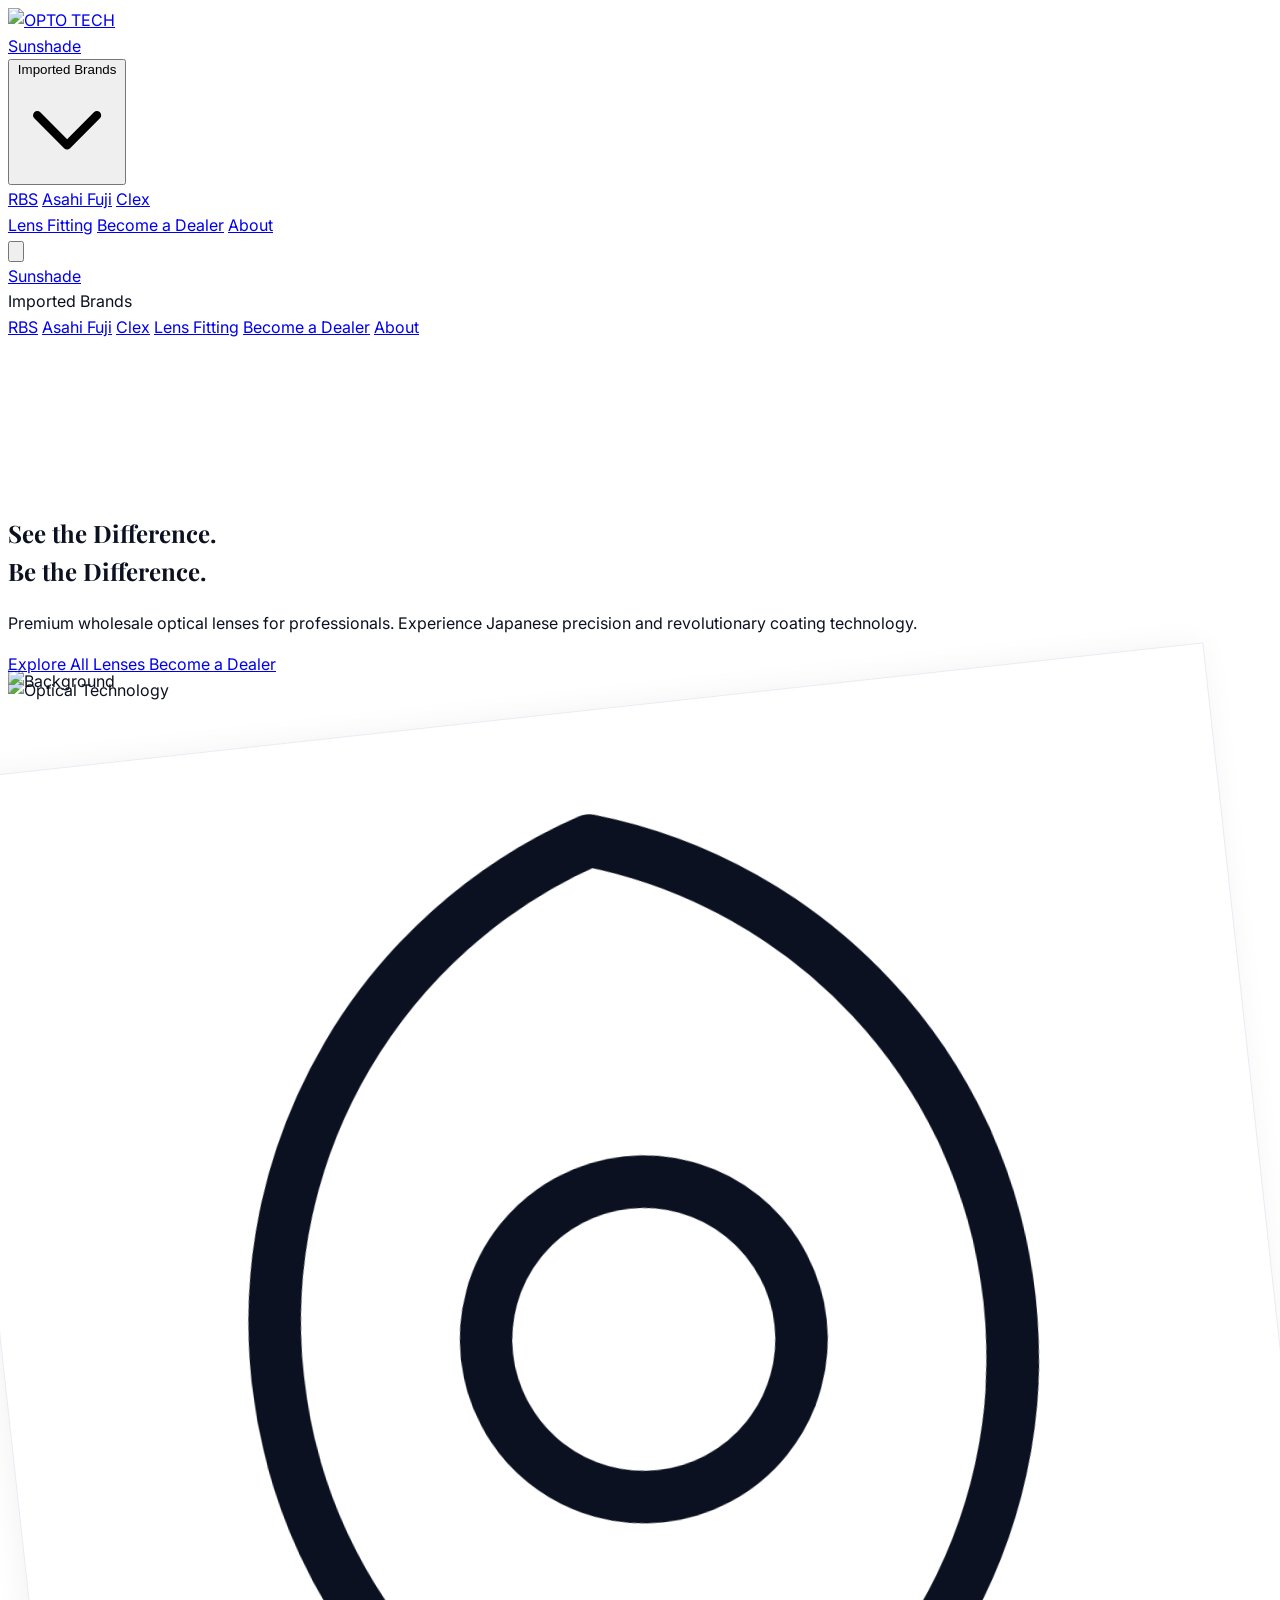
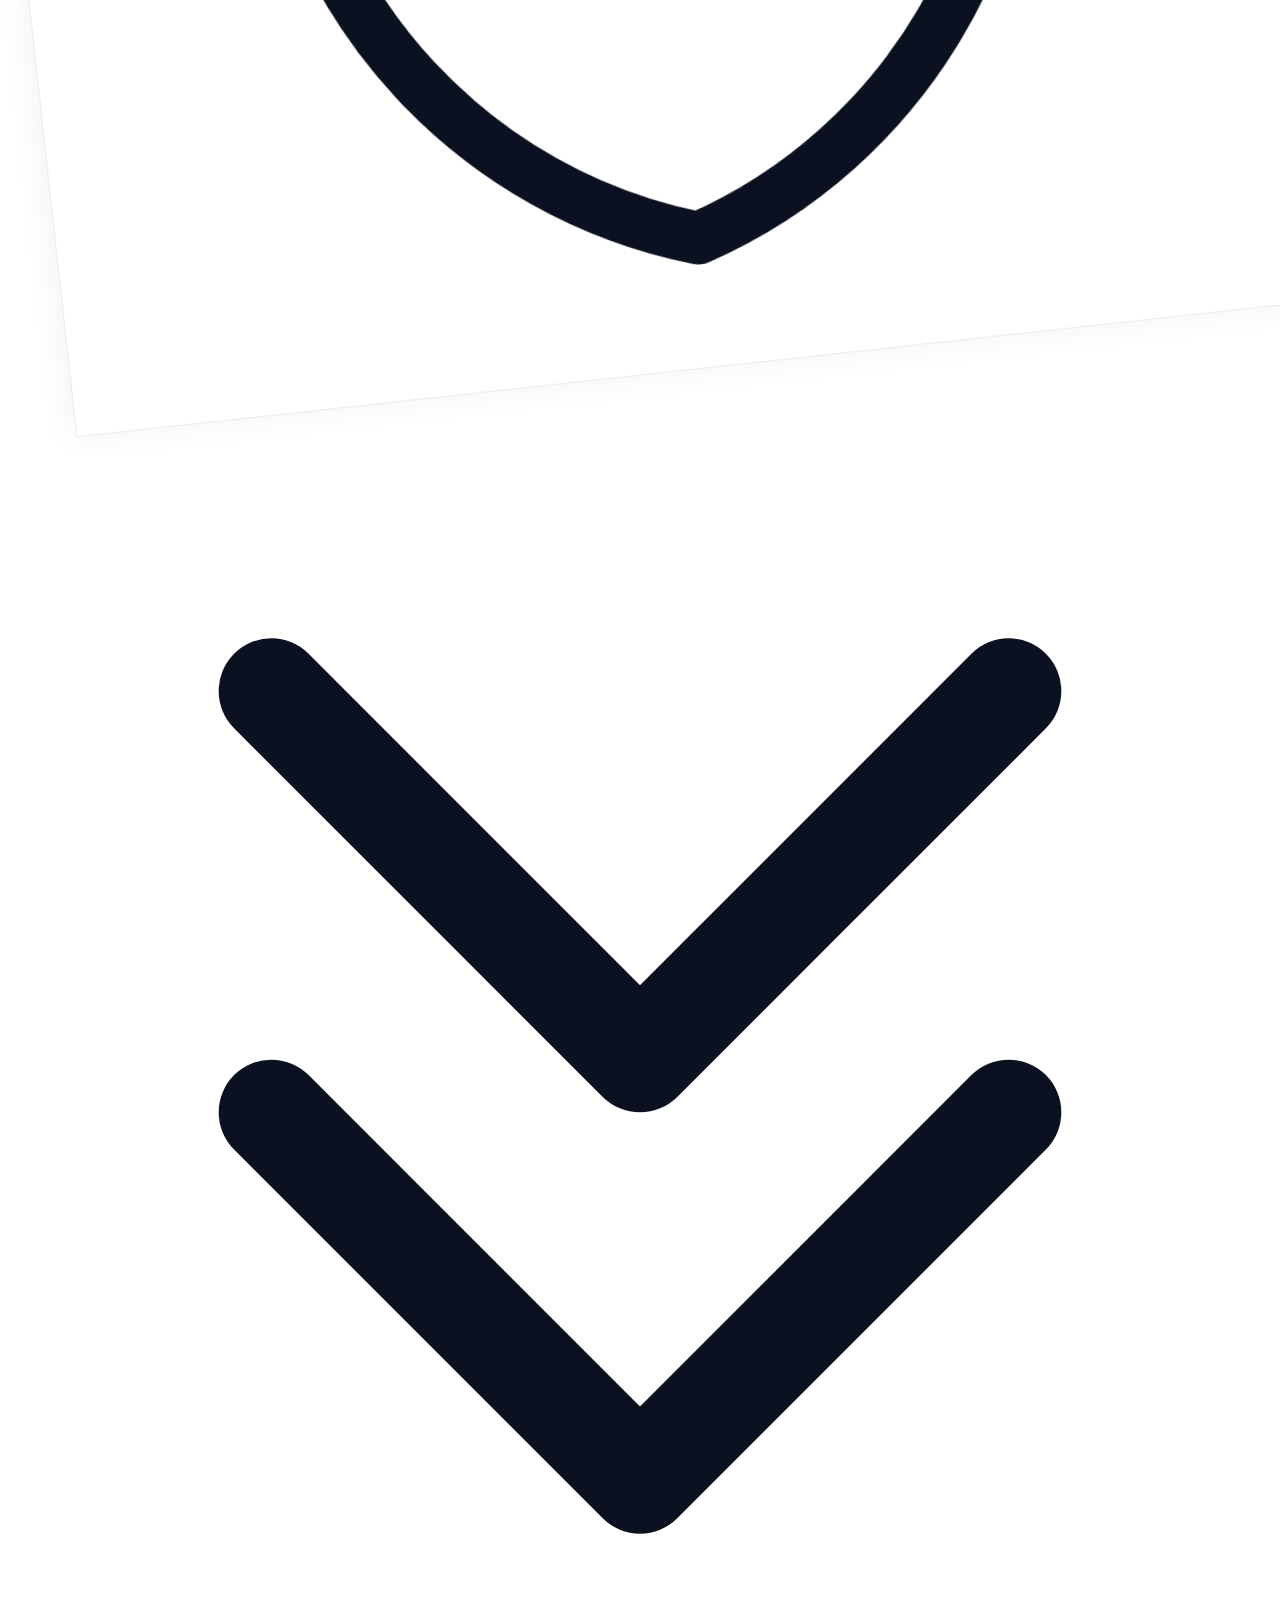
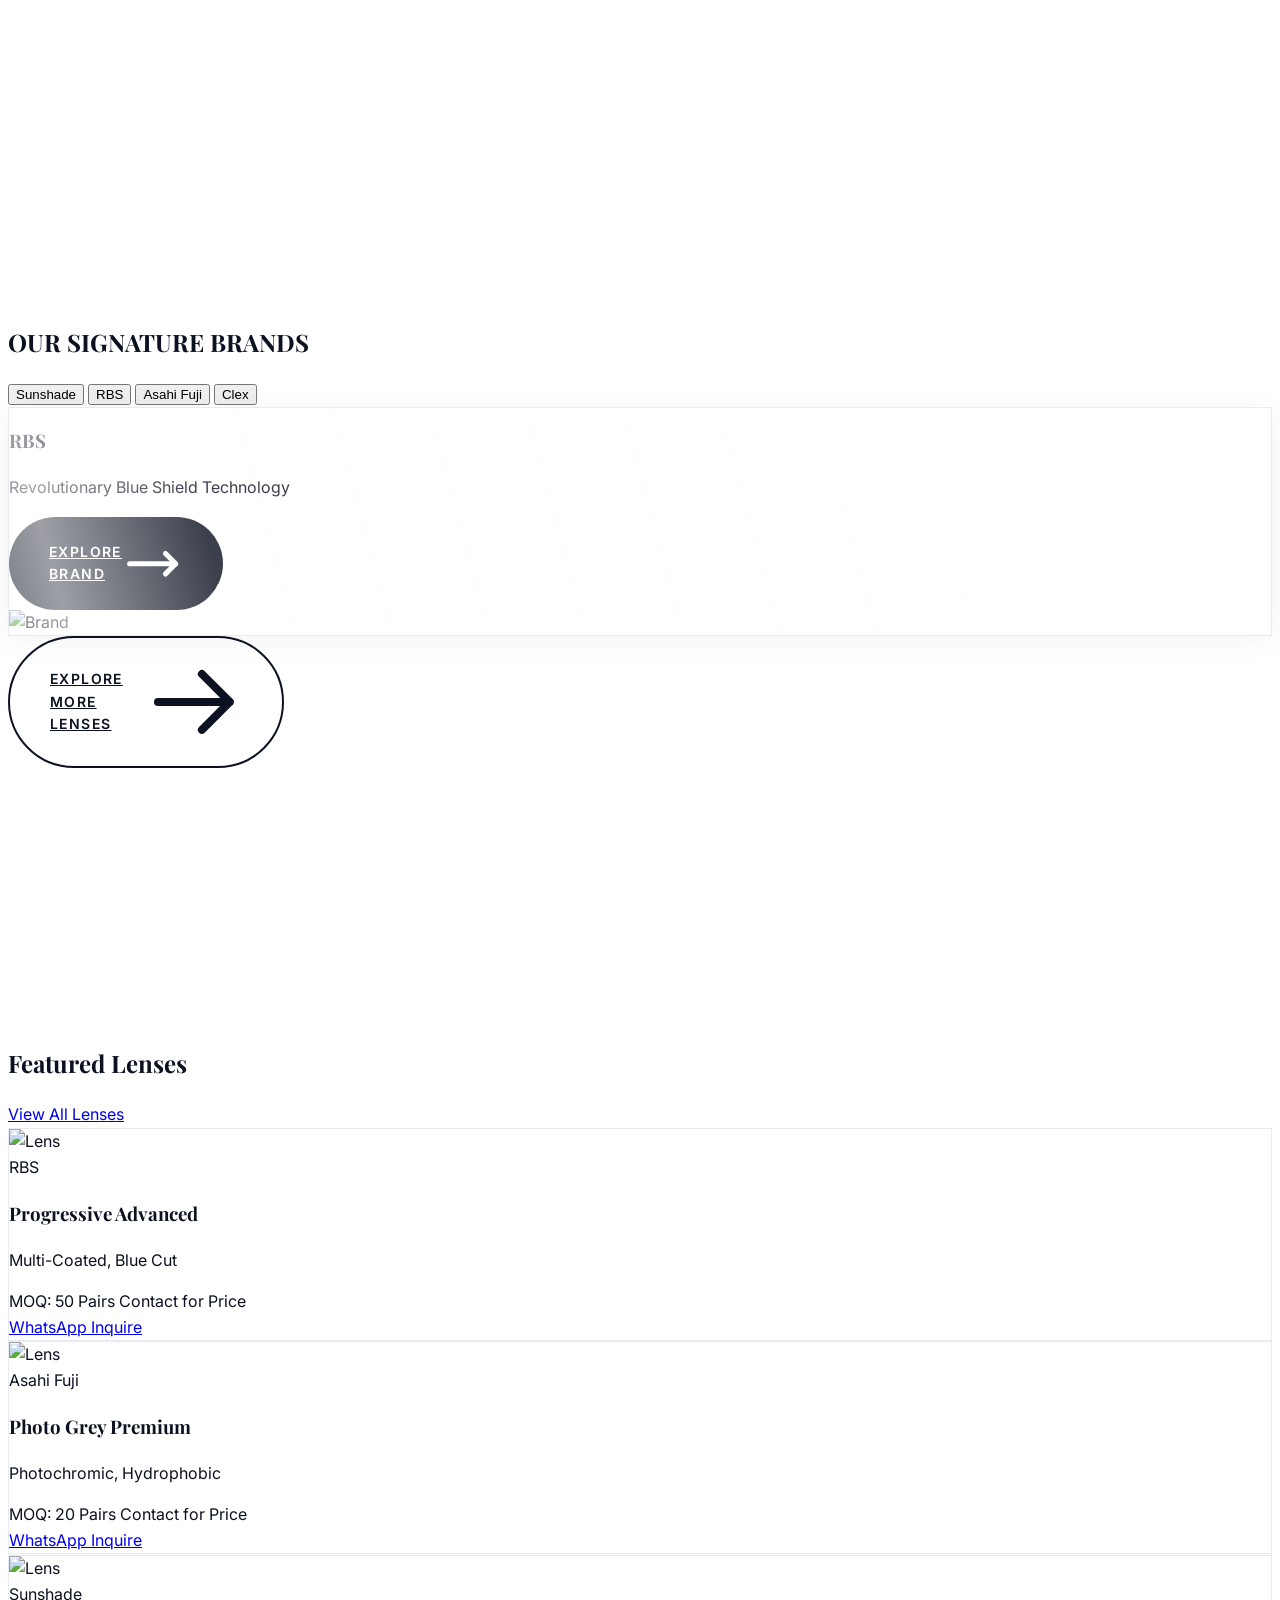
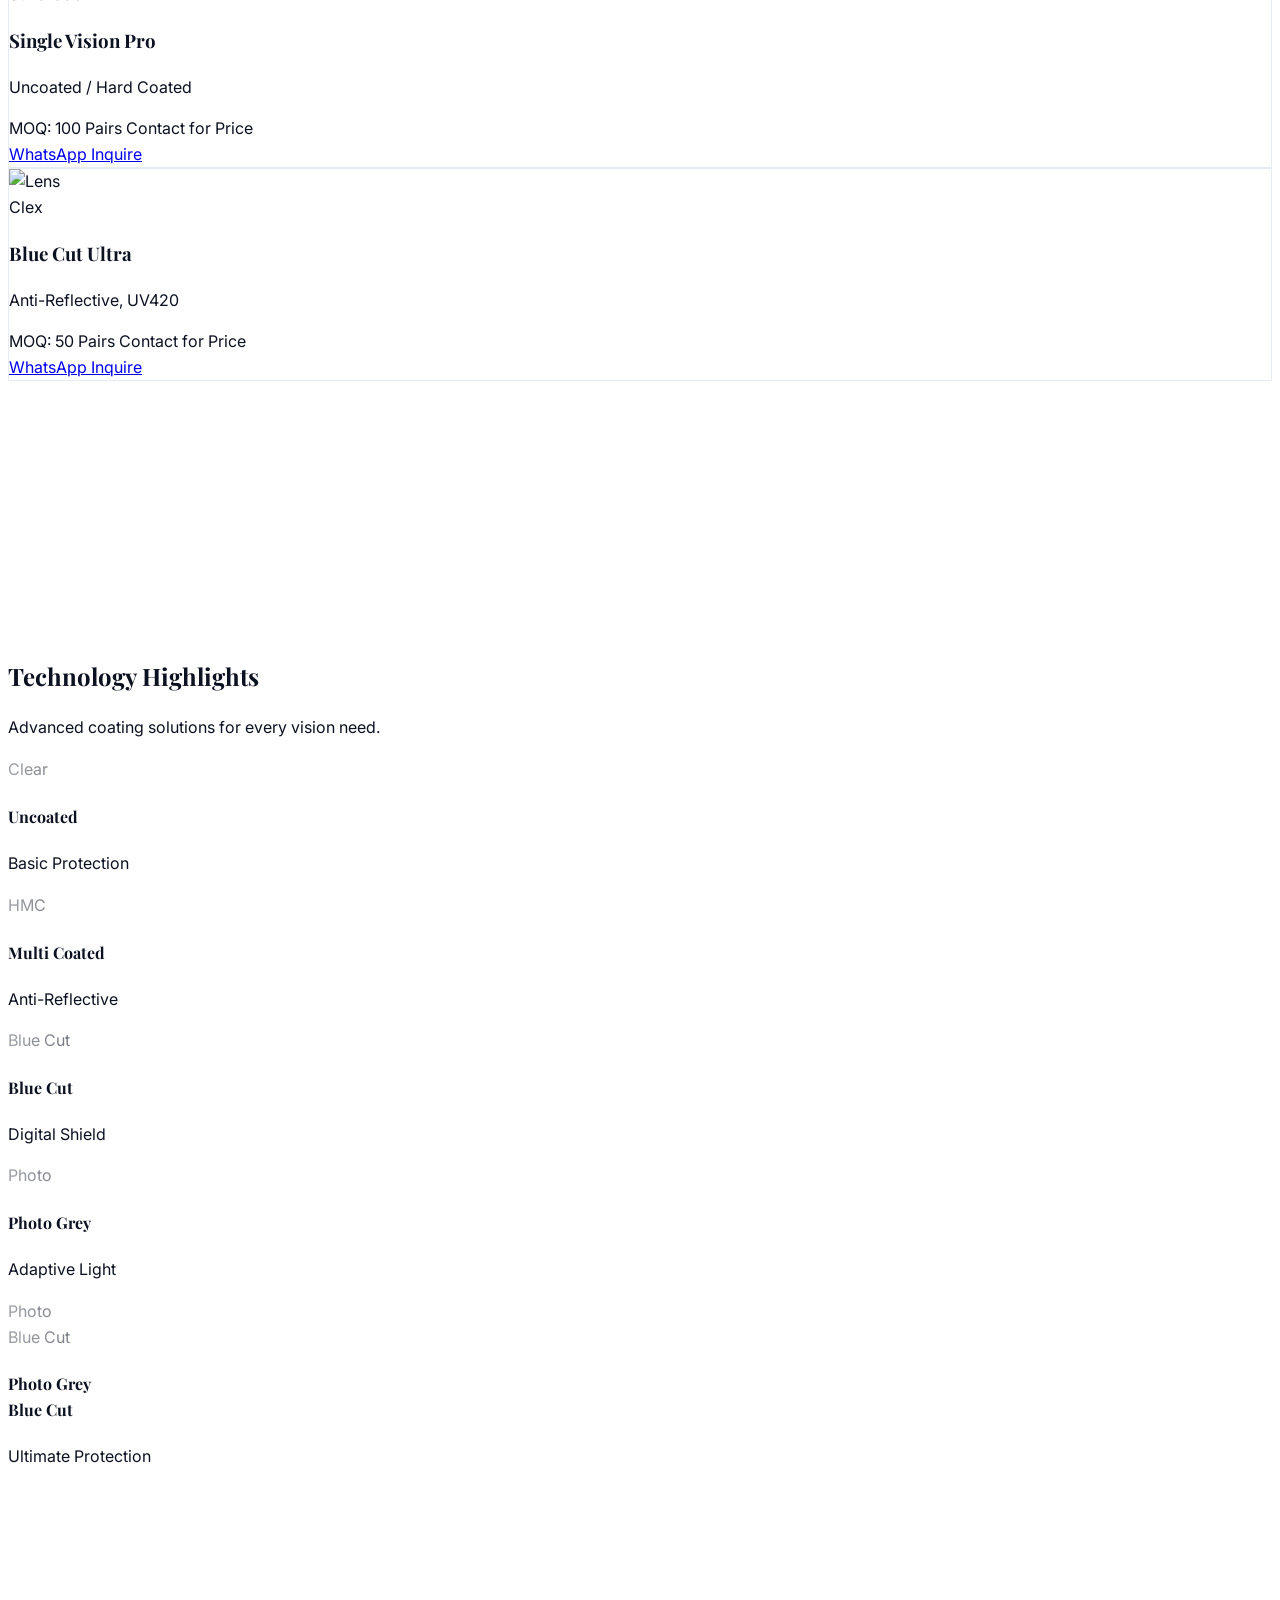
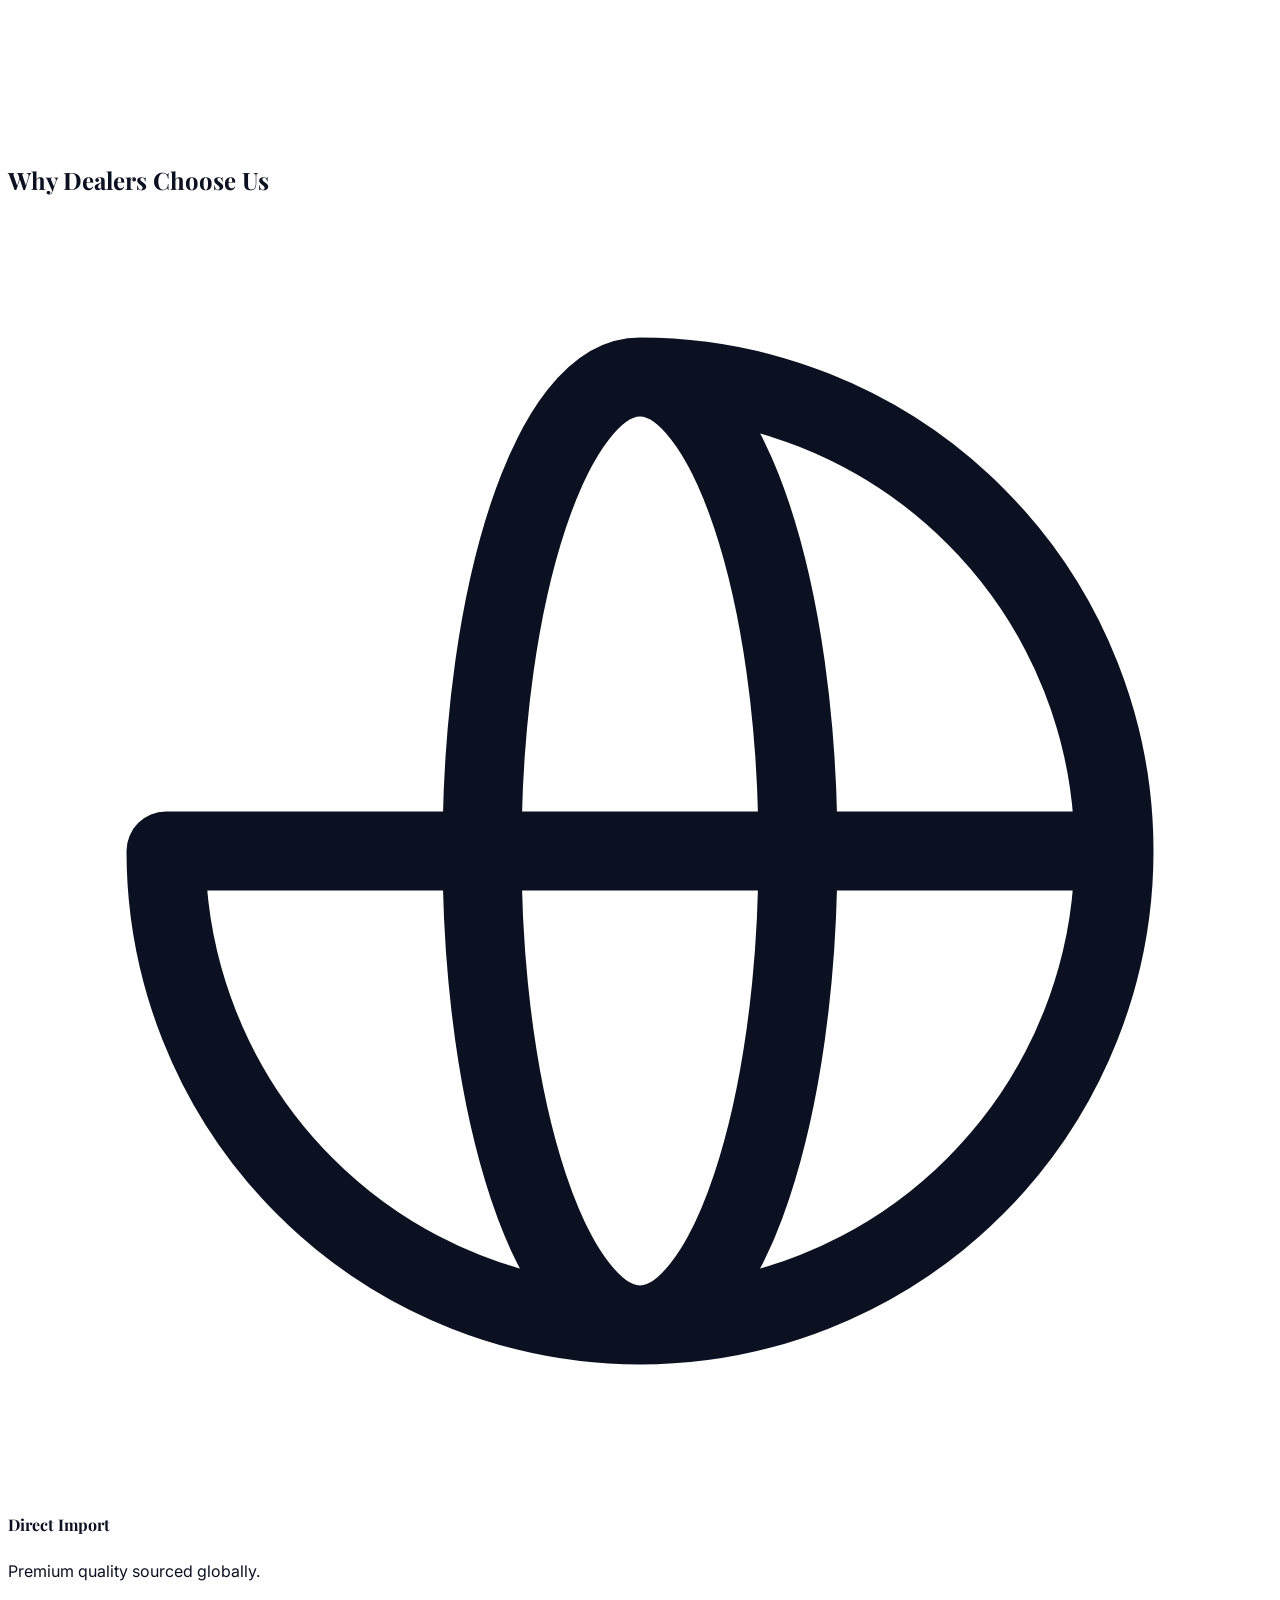
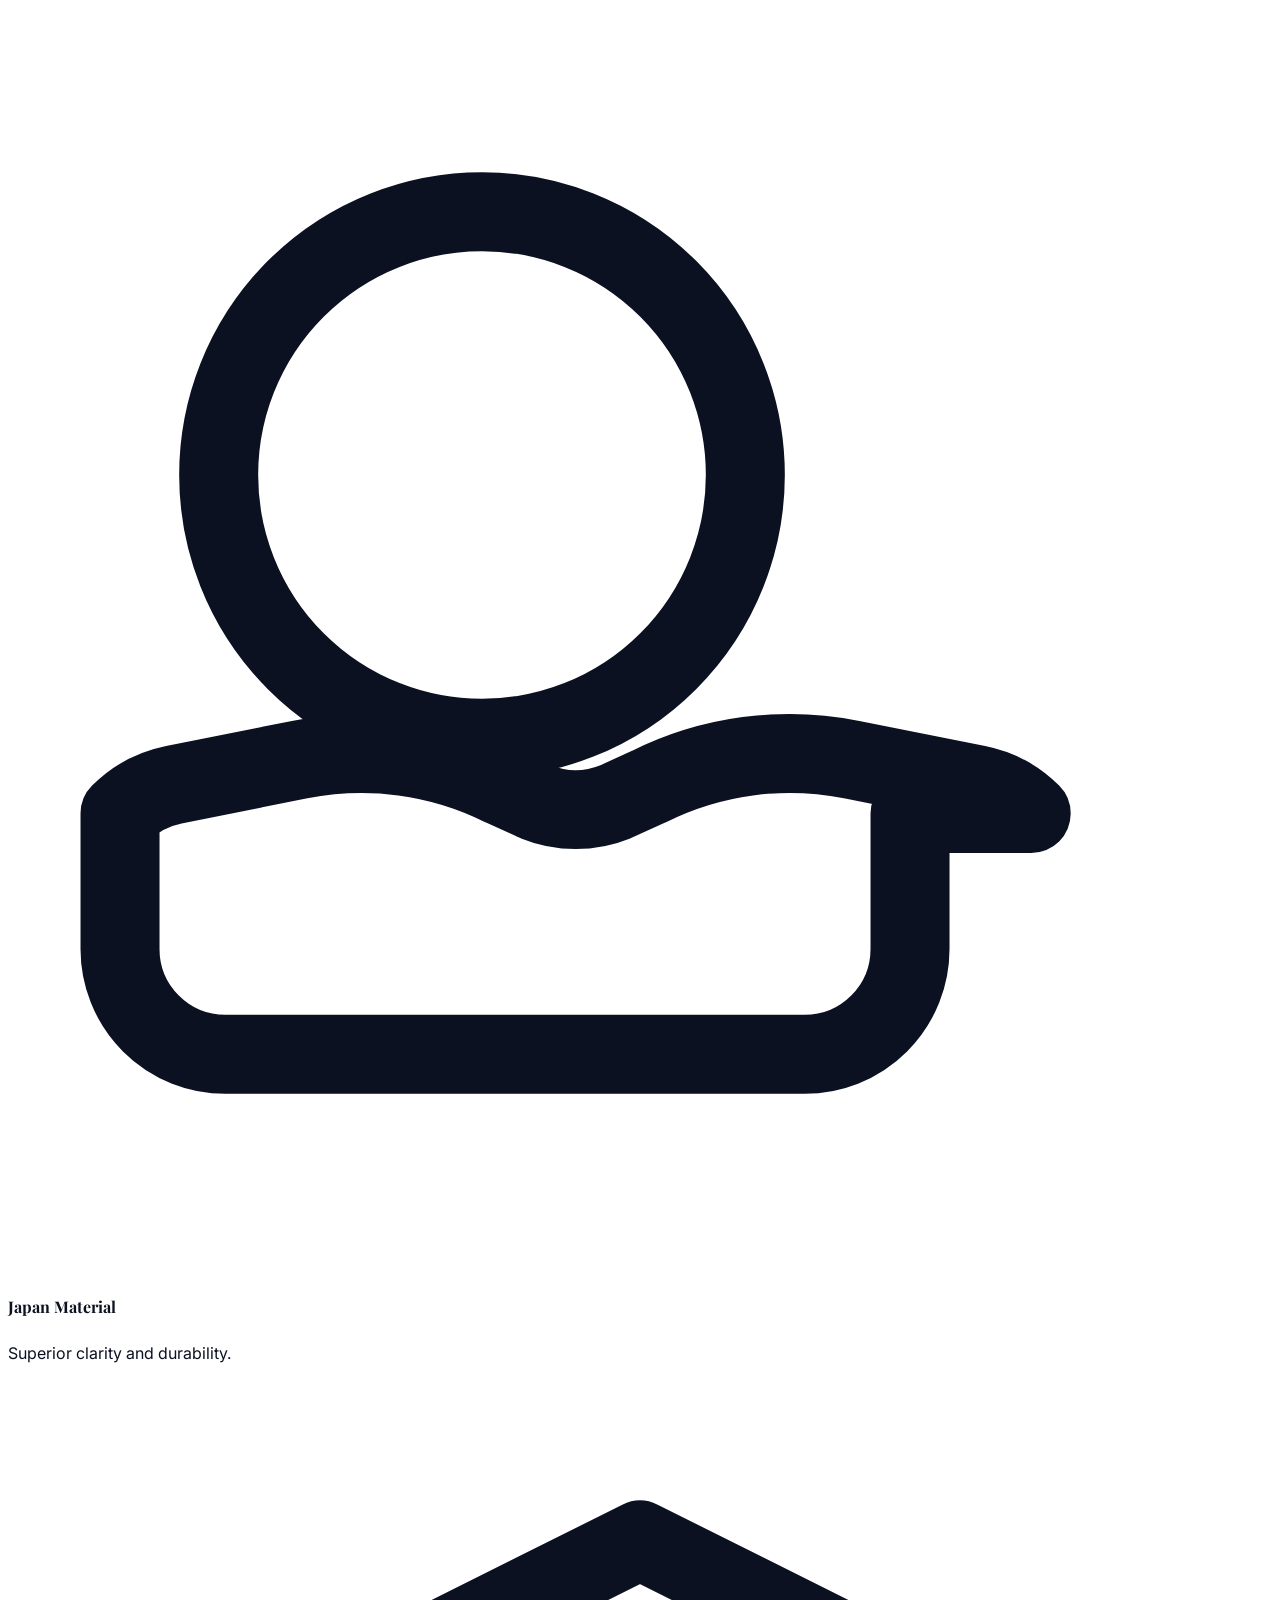
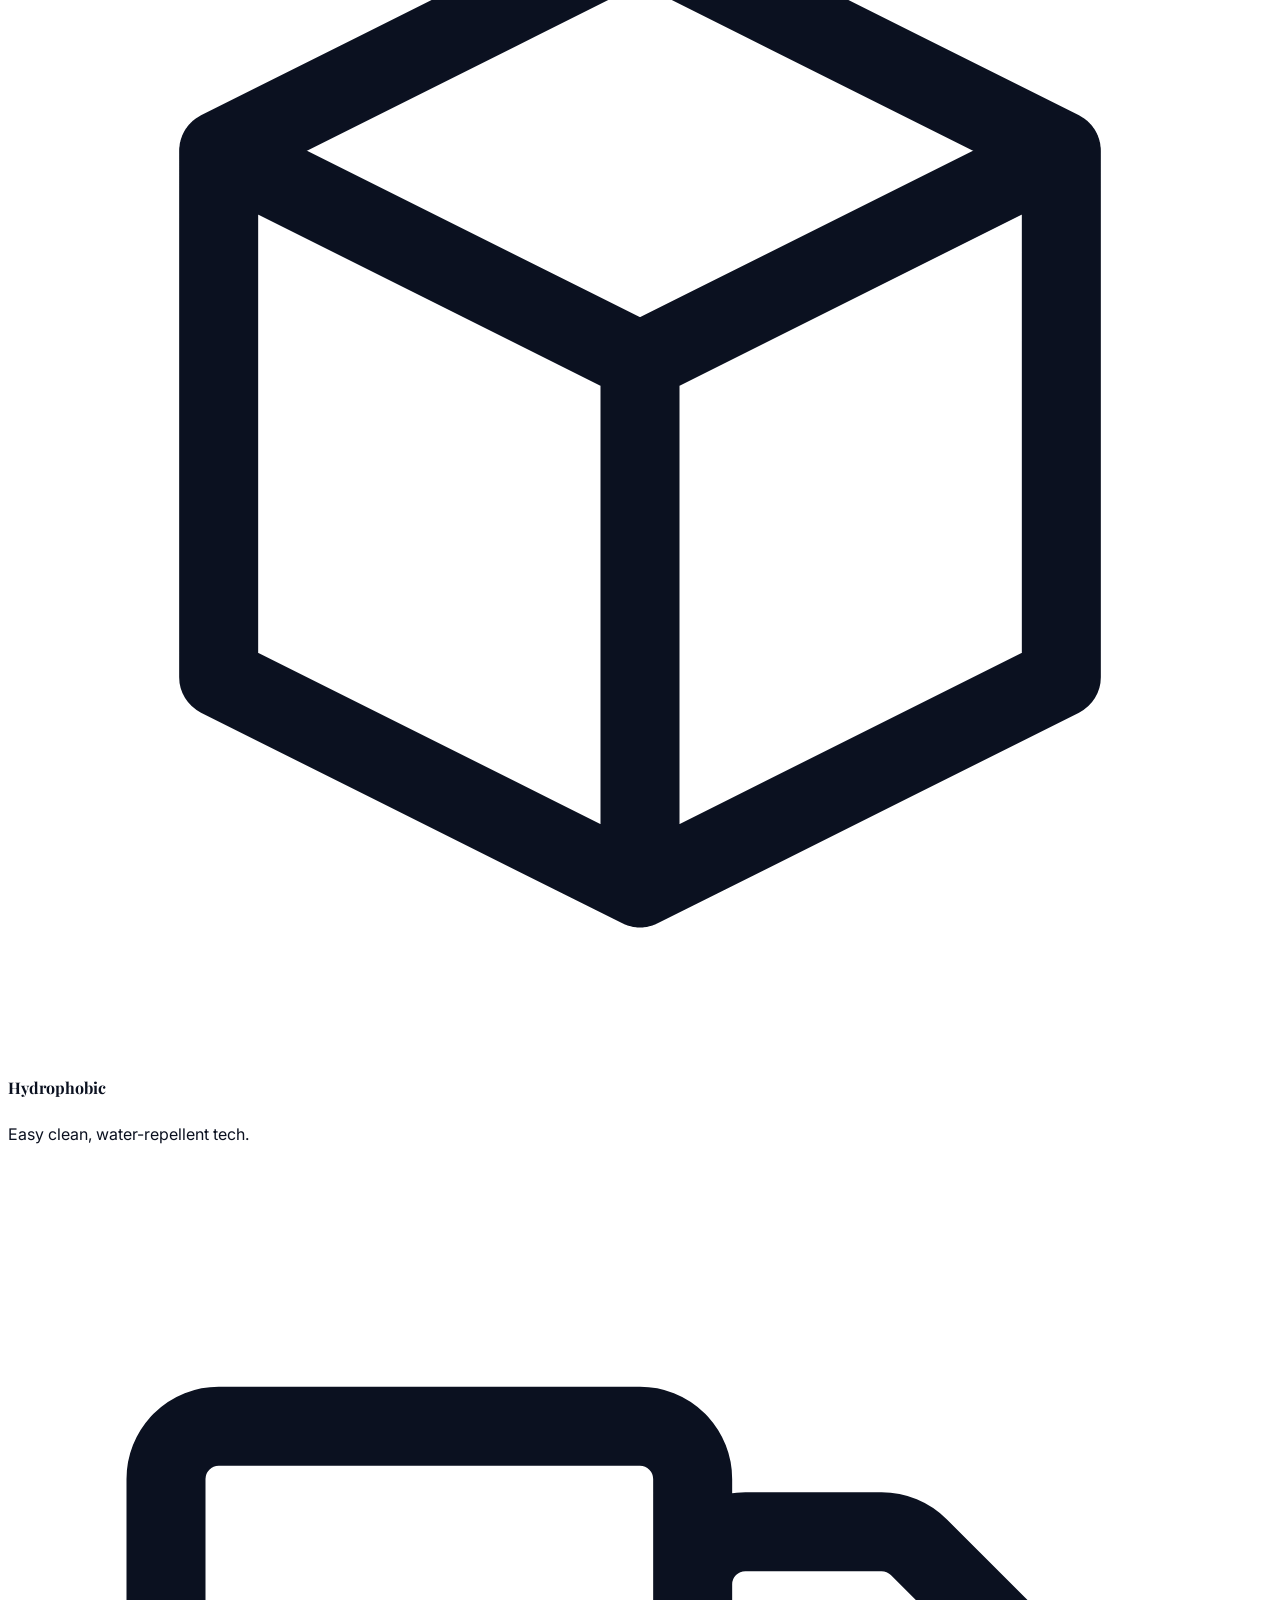
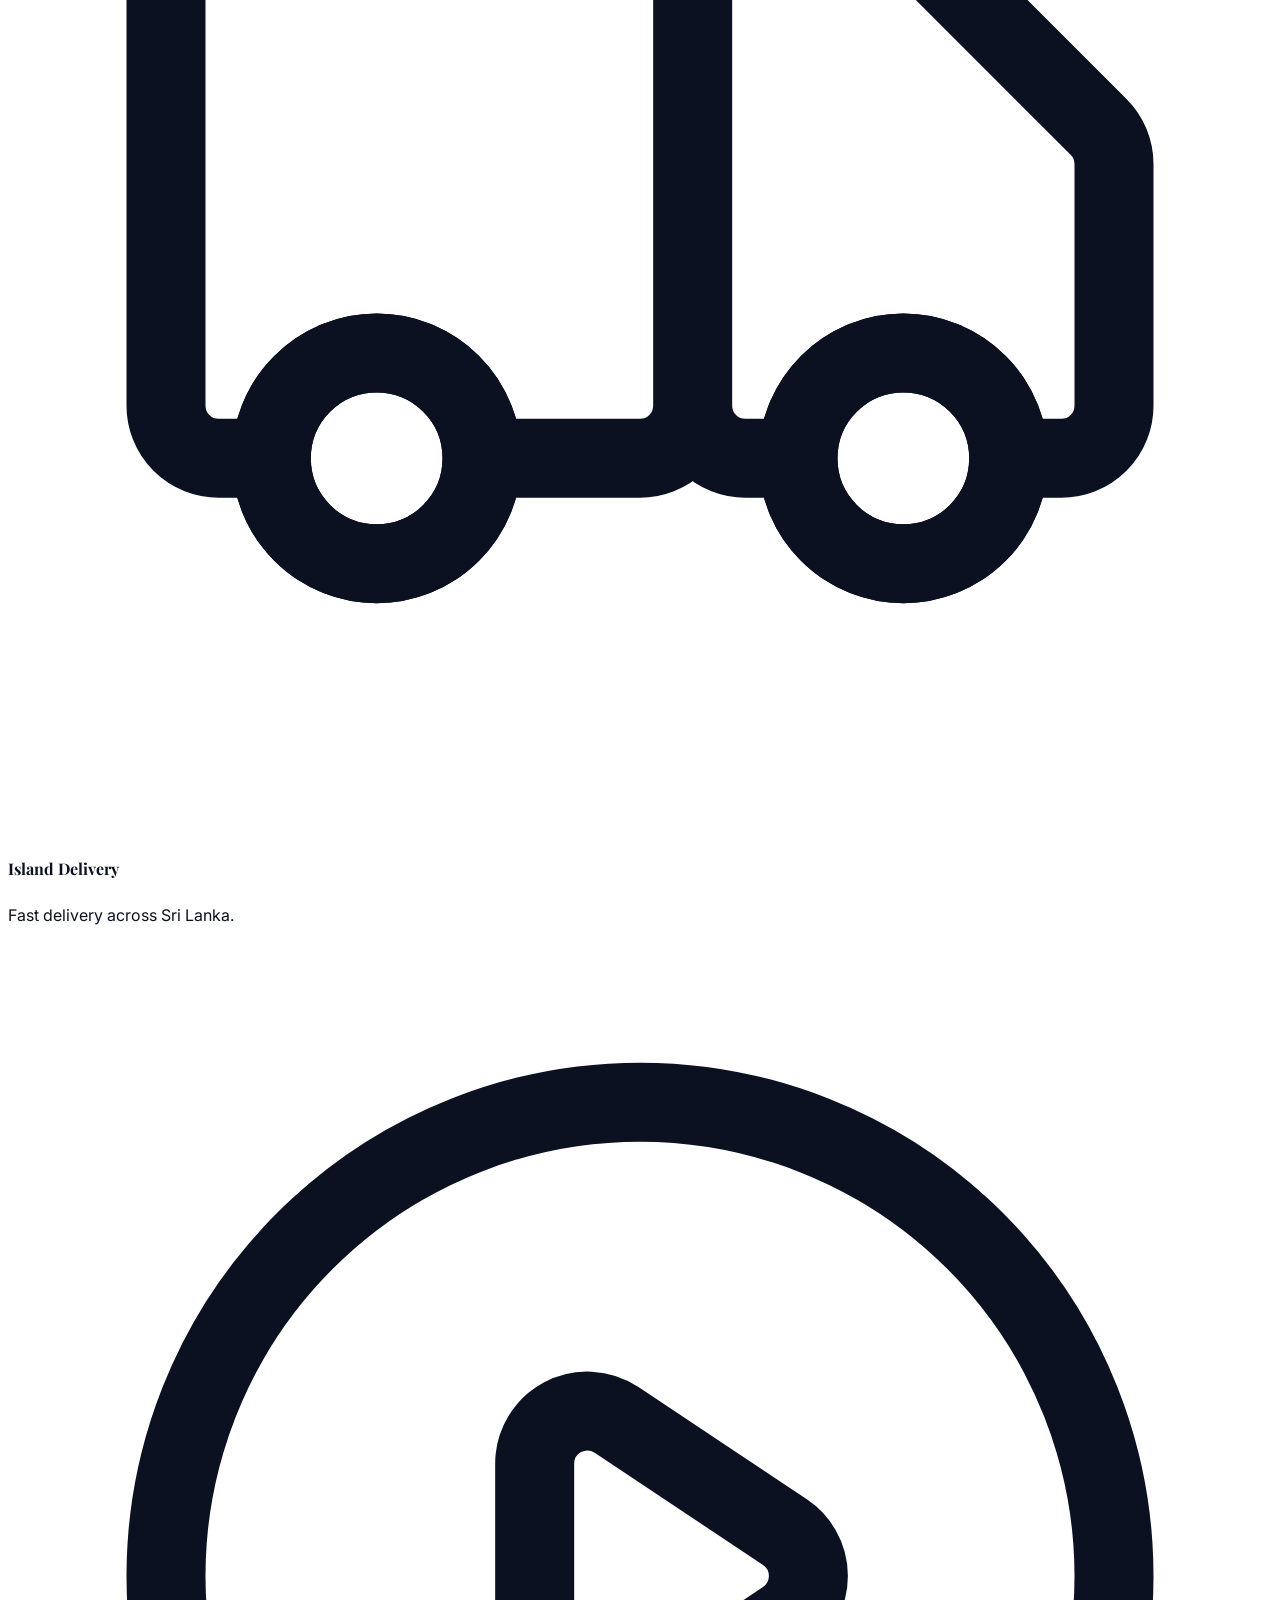
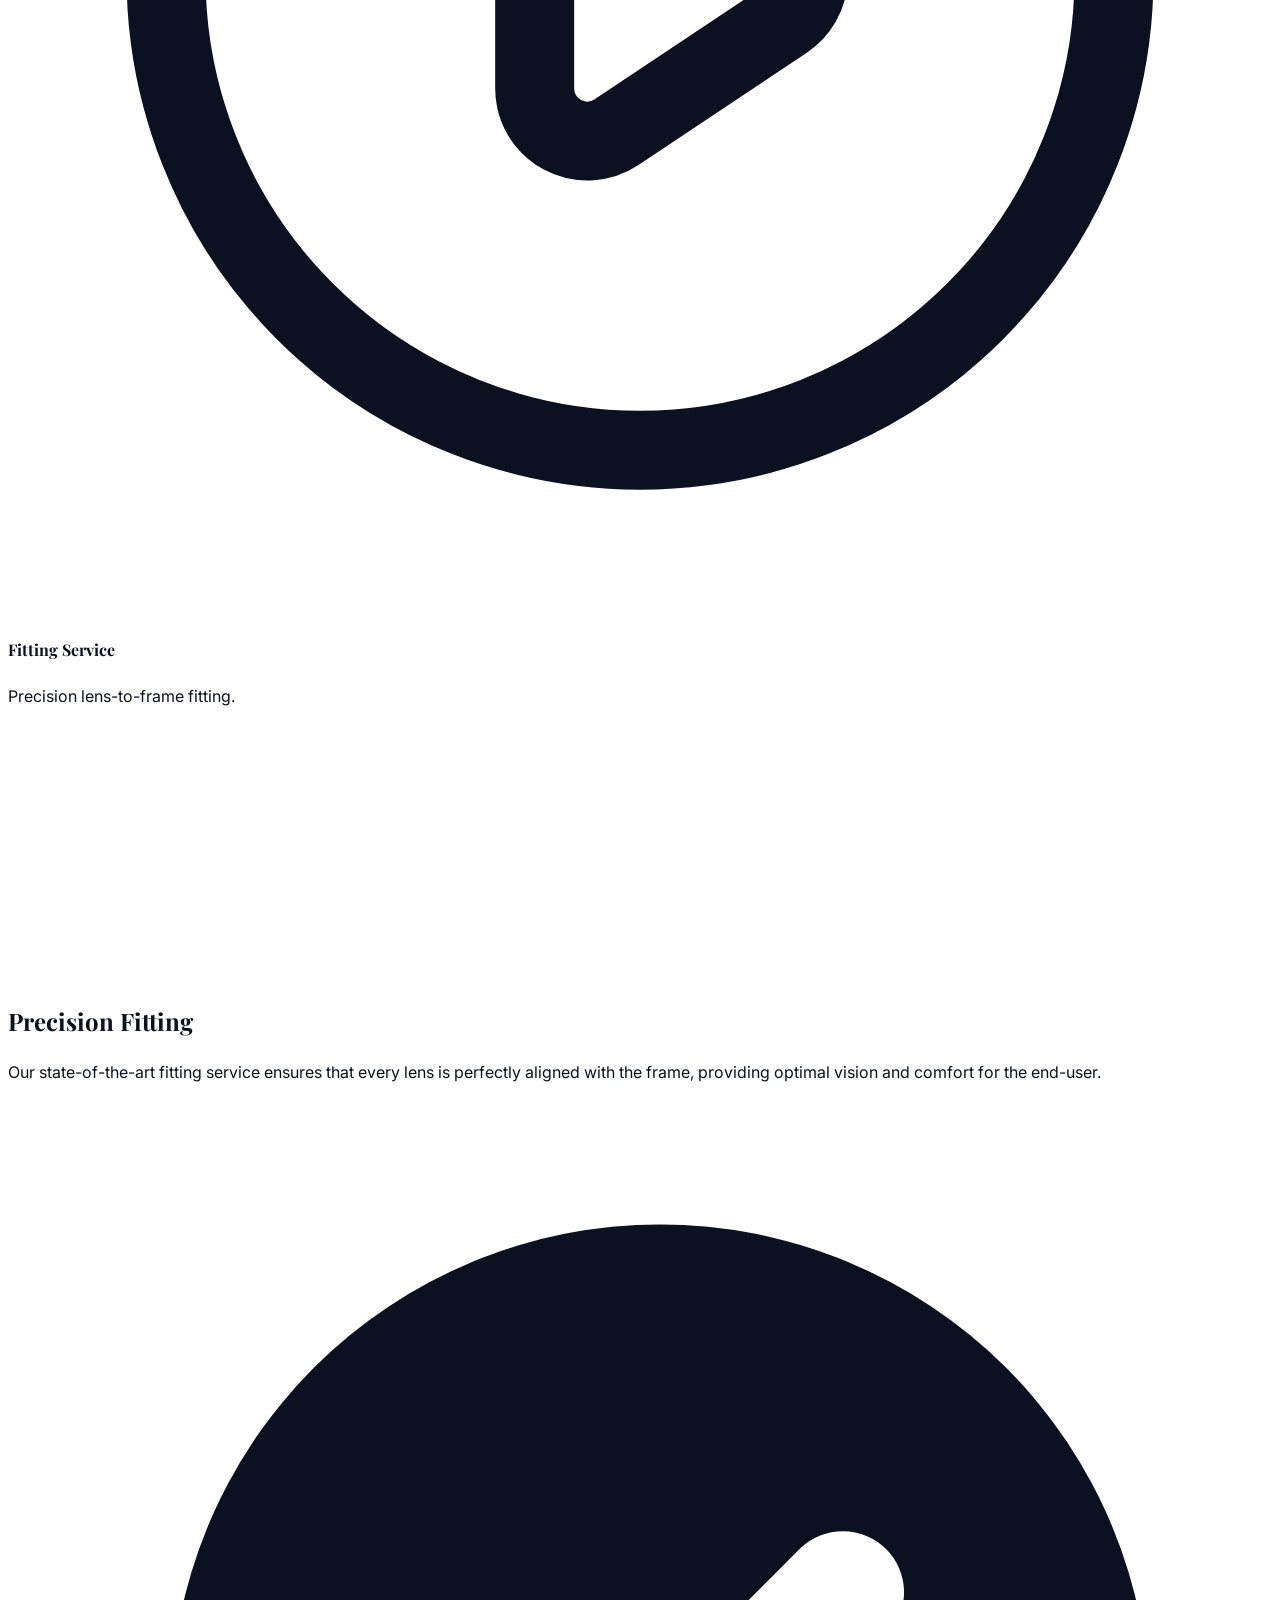
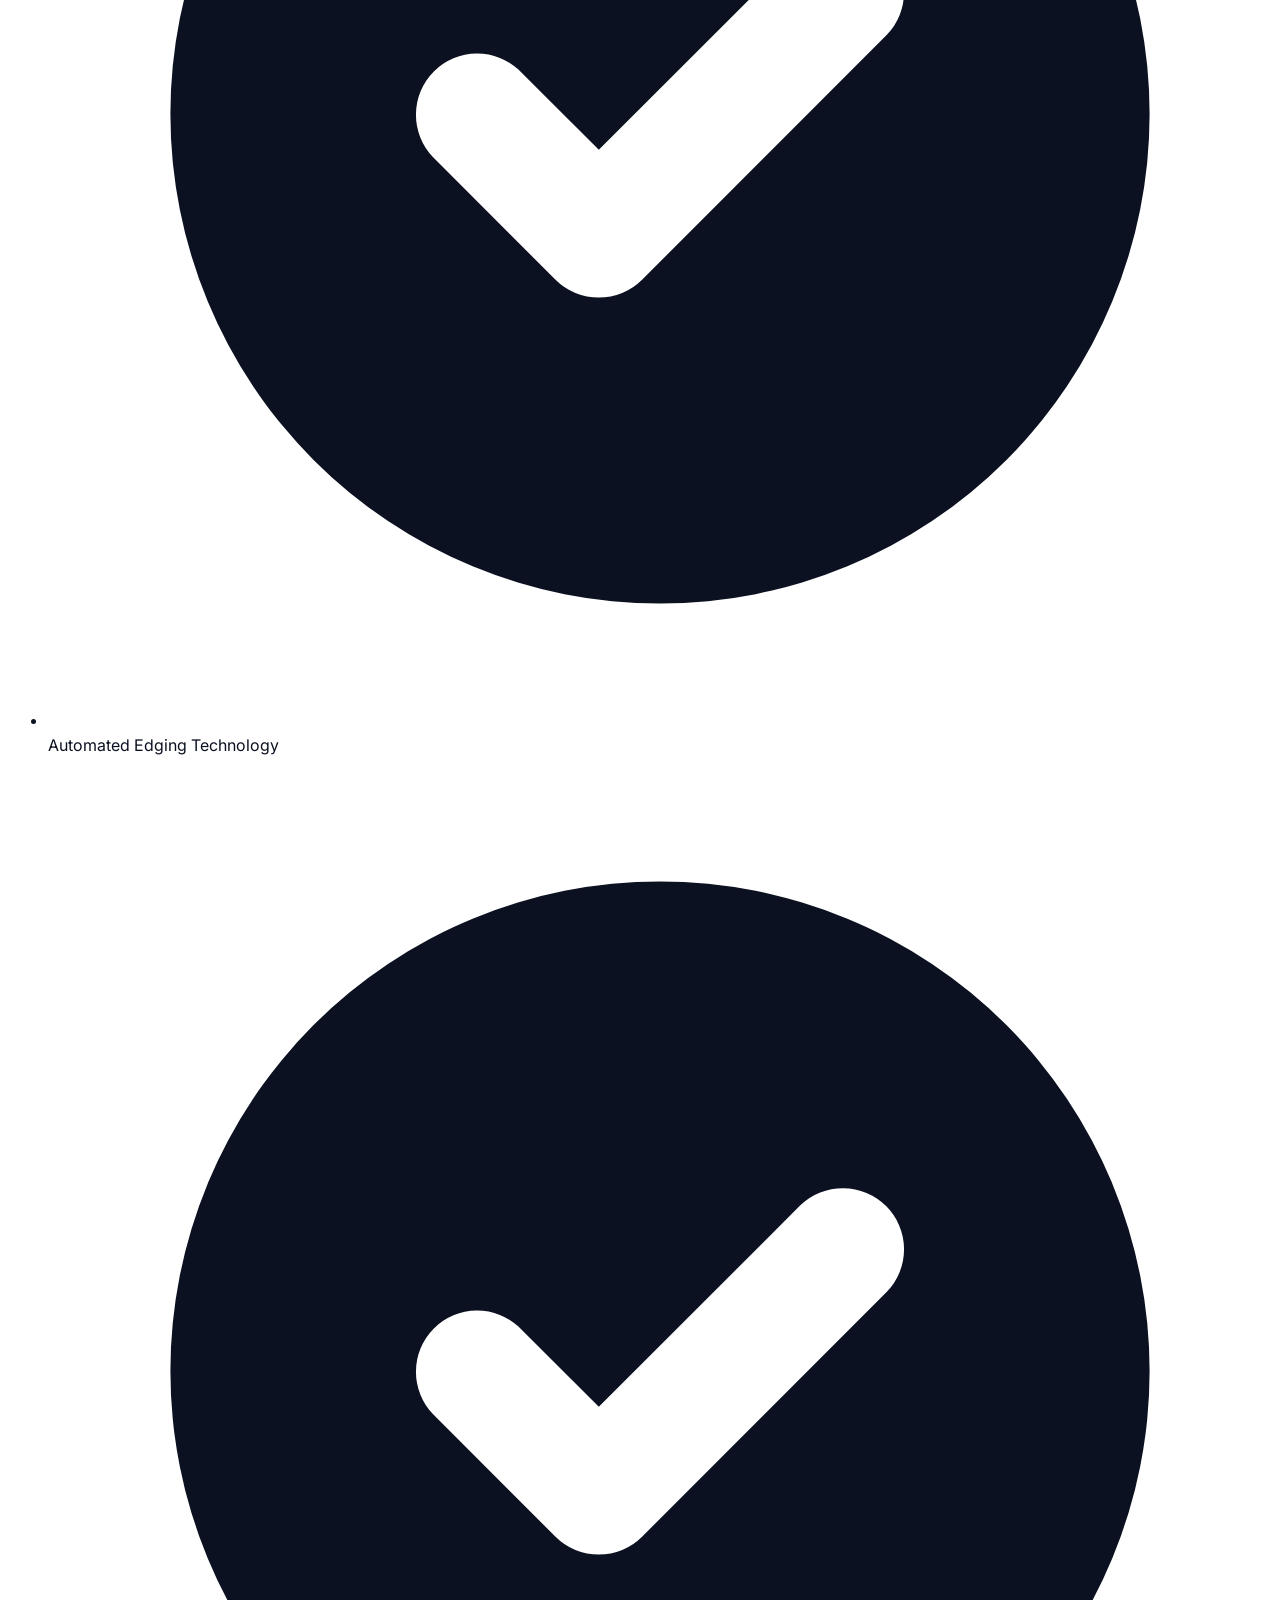
==== commit 8147ad8e: "feat: implement premium B2B website for OPTO TECH Implemented a high-end corporate website using HTM" ====
--- a/index.html
+++ b/index.html
@@ -40,18 +40,21 @@
                         </div>
                     </div>
                     <div class="hidden lg:flex justify-center items-center relative">
-                        <!-- Lens Placeholder Animation -->
-                        <div class="hero-lens w-80 h-80 rounded-full border-4 border-[#1e88e5]/20 flex items-center justify-center glass relative">
-                            <div class="w-64 h-64 rounded-full border-2 border-[#1e88e5]/40 flex items-center justify-center">
-                                <div class="w-48 h-48 rounded-full bg-gradient-to-br from-[#1e88e5]/10 to-transparent flex items-center justify-center">
-                                    <svg class="w-24 h-24 text-[#1e88e5]" fill="none" stroke="currentColor" viewBox="0 0 24 24">
+                        <!-- High-quality image for luxury feel -->
+                        <div class="absolute -right-20 w-[600px] h-[600px] bg-blue-50 rounded-full -z-10 opacity-50 blur-3xl"></div>
+                        <img src="https://images.unsplash.com/photo-1591076482161-42ce6da69f67?auto=format&fit=crop&q=80&w=800" alt="Optical Technology" class="absolute w-[450px] h-[300px] object-cover rounded-3xl shadow-2xl transform -rotate-6 z-10 border-8 border-white">
+
+                        <!-- Rotating Lens Overlay -->
+                        <div class="hero-lens w-64 h-64 rounded-full border-4 border-[#1e88e5]/30 flex items-center justify-center glass relative z-20 ml-64 mt-32 shadow-2xl">
+                            <div class="w-48 h-48 rounded-full border-2 border-[#1e88e5]/40 flex items-center justify-center">
+                                <div class="w-32 h-32 rounded-full bg-gradient-to-br from-[#1e88e5]/20 to-transparent flex items-center justify-center">
+                                    <svg class="w-16 h-16 text-[#1e88e5]" fill="none" stroke="currentColor" viewBox="0 0 24 24">
                                         <path stroke-linecap="round" stroke-linejoin="round" stroke-width="1" d="M15 12a3 3 0 11-6 0 3 3 0 016 0z"></path>
                                         <path stroke-linecap="round" stroke-linejoin="round" stroke-width="1" d="M2.458 12C3.732 7.943 7.523 5 12 5c4.478 0 8.268 2.943 9.542 7-1.274 4.057-5.064 7-9.542 7-4.477 0-8.268-2.943-9.542-7z"></path>
                                     </svg>
                                 </div>
                             </div>
-                            <!-- Reflection effect -->
-                            <div class="absolute inset-0 rounded-full bg-gradient-to-tr from-white/20 to-transparent opacity-50"></div>
+                            <div class="absolute inset-0 rounded-full bg-gradient-to-tr from-white/30 to-transparent opacity-60"></div>
                         </div>
                     </div>
                 </div>
@@ -79,20 +82,26 @@
                     <button class="brand-tab pb-4 px-2 font-bold border-b-2 border-transparent text-gray-500 hover:text-[#0b2a4a] transition-all" data-brand="3">Clex</button>
                 </div>
 
-                <div id="brand-card" class="bg-white rounded-3xl shadow-2xl overflow-hidden glass reflection border border-gray-100 max-w-5xl mx-auto">
+                <div id="brand-card" class="bg-white rounded-[2.5rem] shadow-[0_30px_60px_-15px_rgba(0,0,0,0.1)] overflow-hidden glass reflection border border-gray-100 max-w-5xl mx-auto">
                     <div class="grid grid-cols-1 md:grid-cols-2">
                         <div id="brand-content" class="p-12 flex flex-col justify-center">
                             <h3 id="brand-name" class="text-5xl font-bold mb-4">Sunshade</h3>
                             <p id="brand-tagline" class="text-xl text-gray-600 mb-8">Premium Protection, Crystal Clarity</p>
-                            <a id="brand-link" href="sunshade.html" class="inline-flex items-center text-[#1e88e5] font-bold hover:translate-x-2 transition-transform">
+                            <a id="brand-link" href="sunshade.html" class="btn-luxury btn-luxury-primary self-start">
                                 Explore Brand
-                                <svg class="ml-2 w-5 h-5" fill="none" stroke="currentColor" viewBox="0 0 24 24"><path stroke-linecap="round" stroke-linejoin="round" stroke-width="2" d="M17 8l4 4m0 0l-4 4m4-4H3"></path></svg>
+                                <svg class="ml-2 w-4 h-4" fill="none" stroke="currentColor" viewBox="0 0 24 24"><path stroke-linecap="round" stroke-linejoin="round" stroke-width="2" d="M17 8l4 4m0 0l-4 4m4-4H3"></path></svg>
                             </a>
                         </div>
                         <div class="h-96 md:h-auto overflow-hidden">
                             <img id="brand-image" src="https://images.unsplash.com/photo-1572635196237-14b3f281503f?auto=format&fit=crop&q=80&w=800" alt="Brand" class="w-full h-full object-cover">
                         </div>
                     </div>
+                </div>
+                <div class="mt-16 text-center fade-up">
+                    <a href="all-lenses.html" class="btn-luxury btn-luxury-outline">
+                        Explore More Lenses
+                        <svg class="ml-2 w-4 h-4" fill="none" stroke="currentColor" viewBox="0 0 24 24"><path stroke-linecap="round" stroke-linejoin="round" stroke-width="2" d="M14 5l7 7m0 0l-7 7m7-7H3"></path></svg>
+                    </a>
                 </div>
             </div>
         </section>
@@ -108,7 +117,7 @@
                     <a href="all-lenses.html" class="text-[#1e88e5] font-bold hover:underline">View All Lenses</a>
                 </div>
 
-                <div class="grid grid-cols-1 md:grid-cols-3 lg:grid-cols-4 gap-8">
+                <div class="grid grid-cols-1 md:grid-cols-3 lg:grid-cols-4 gap-10">
                     <!-- Product Card 1 -->
                     <div class="brand-card bg-white rounded-2xl shadow-lg overflow-hidden border border-gray-100 flex flex-col fade-up">
                         <div class="h-48 bg-gray-100 relative overflow-hidden group">
--- a/css/style.css
+++ b/css/style.css
@@ -1,9 +1,14 @@
-@import url('https://fonts.googleapis.com/css2?family=Inter:wght@300;400;500;600;700&display=swap');
+@import url('https://fonts.googleapis.com/css2?family=Inter:wght@300;400;500;600&family=Playfair+Display:wght@400;700;900&display=swap');
 
 :root {
-    --navy: #0b2a4a;
-    --blue: #1e88e5;
+    --navy: #0b1120;
+    --navy-light: #1e293b;
+    --blue: #2563eb;
+    --accent: #3b82f6;
     --white: #ffffff;
+    --bg-light: #f8fafc;
+    --glass: rgba(255, 255, 255, 0.7);
+    --border: rgba(226, 232, 240, 0.8);
 }
 
 body {
@@ -11,18 +16,30 @@
     color: var(--navy);
     background-color: var(--white);
     overflow-x: hidden;
+    line-height: 1.6;
 }
 
 h1, h2, h3, h4, h5, h6 {
+    font-family: 'Playfair Display', serif;
     color: var(--navy);
     font-weight: 700;
 }
 
+.luxury-title {
+    font-weight: 900;
+    letter-spacing: -0.02em;
+}
+
+section {
+    padding: 8rem 0; /* py-32 equivalent */
+}
+
 .glass {
-    background: rgba(255, 255, 255, 0.7);
-    backdrop-filter: blur(10px);
-    -webkit-backdrop-filter: blur(10px);
-    border: 1px solid rgba(255, 255, 255, 0.3);
+    background: var(--glass);
+    backdrop-filter: blur(12px);
+    -webkit-backdrop-filter: blur(12px);
+    border: 1px solid var(--border);
+    box-shadow: 0 4px 30px rgba(0, 0, 0, 0.05);
 }
 
 .reflection {
@@ -33,20 +50,20 @@
 .reflection::after {
     content: '';
     position: absolute;
-    top: -50%;
-    left: -50%;
-    width: 200%;
-    height: 200%;
+    top: -150%;
+    left: -150%;
+    width: 300%;
+    height: 300%;
     background: linear-gradient(
         45deg,
         transparent 0%,
-        rgba(255, 255, 255, 0.1) 45%,
-        rgba(255, 255, 255, 0.5) 50%,
-        rgba(255, 255, 255, 0.1) 55%,
+        rgba(255, 255, 255, 0.2) 45%,
+        rgba(255, 255, 255, 0.6) 50%,
+        rgba(255, 255, 255, 0.2) 55%,
         transparent 100%
     );
     transform: rotate(30deg);
-    transition: 0.7s;
+    transition: 0.8s cubic-bezier(0.4, 0, 0.2, 1);
     pointer-events: none;
 }
 
@@ -60,32 +77,81 @@
 }
 
 .brand-card {
-    transition: transform 0.5s cubic-bezier(0.4, 0, 0.2, 1);
+    transition: all 0.6s cubic-bezier(0.16, 1, 0.3, 1);
+    border: 1px solid var(--border);
 }
 
 .brand-card:hover {
-    transform: translateY(-10px);
+    transform: translateY(-12px);
+    box-shadow: 0 20px 40px rgba(0, 0, 0, 0.08);
+    border-color: var(--accent);
 }
 
 .fade-up {
-    /* Opacity and transform are handled by GSAP to avoid FOUC while ensuring progressive enhancement */
     will-change: transform, opacity;
+}
+
+.btn-luxury {
+    display: inline-flex;
+    align-items: center;
+    padding: 1rem 2.5rem;
+    border-radius: 9999px;
+    font-weight: 600;
+    transition: all 0.4s cubic-bezier(0.16, 1, 0.3, 1);
+    text-transform: uppercase;
+    letter-spacing: 0.1em;
+    font-size: 0.875rem;
+}
+
+.btn-luxury-primary {
+    background-color: var(--navy);
+    color: var(--white);
+}
+
+.btn-luxury-primary:hover {
+    background-color: var(--blue);
+    transform: scale(1.05);
+    box-shadow: 0 10px 20px rgba(37, 99, 235, 0.2);
+}
+
+.btn-luxury-outline {
+    border: 2px solid var(--navy);
+    color: var(--navy);
+}
+
+.btn-luxury-outline:hover {
+    background-color: var(--navy);
+    color: var(--white);
 }
 
 /* Custom Scrollbar */
 ::-webkit-scrollbar {
-    width: 8px;
+    width: 10px;
 }
 
 ::-webkit-scrollbar-track {
-    background: #f1f1f1;
+    background: var(--bg-light);
 }
 
 ::-webkit-scrollbar-thumb {
-    background: var(--navy);
-    border-radius: 4px;
+    background: var(--navy-light);
+    border-radius: 5px;
 }
 
 ::-webkit-scrollbar-thumb:hover {
     background: var(--blue);
 }
+
+/* Filter active state */
+.filter-btn.active {
+    background-color: var(--navy);
+    color: var(--white);
+    border-color: var(--navy);
+}
+
+/* Swatch active state */
+.swatch.active {
+    ring: 2px;
+    ring-offset: 2px;
+    ring-color: var(--navy);
+}
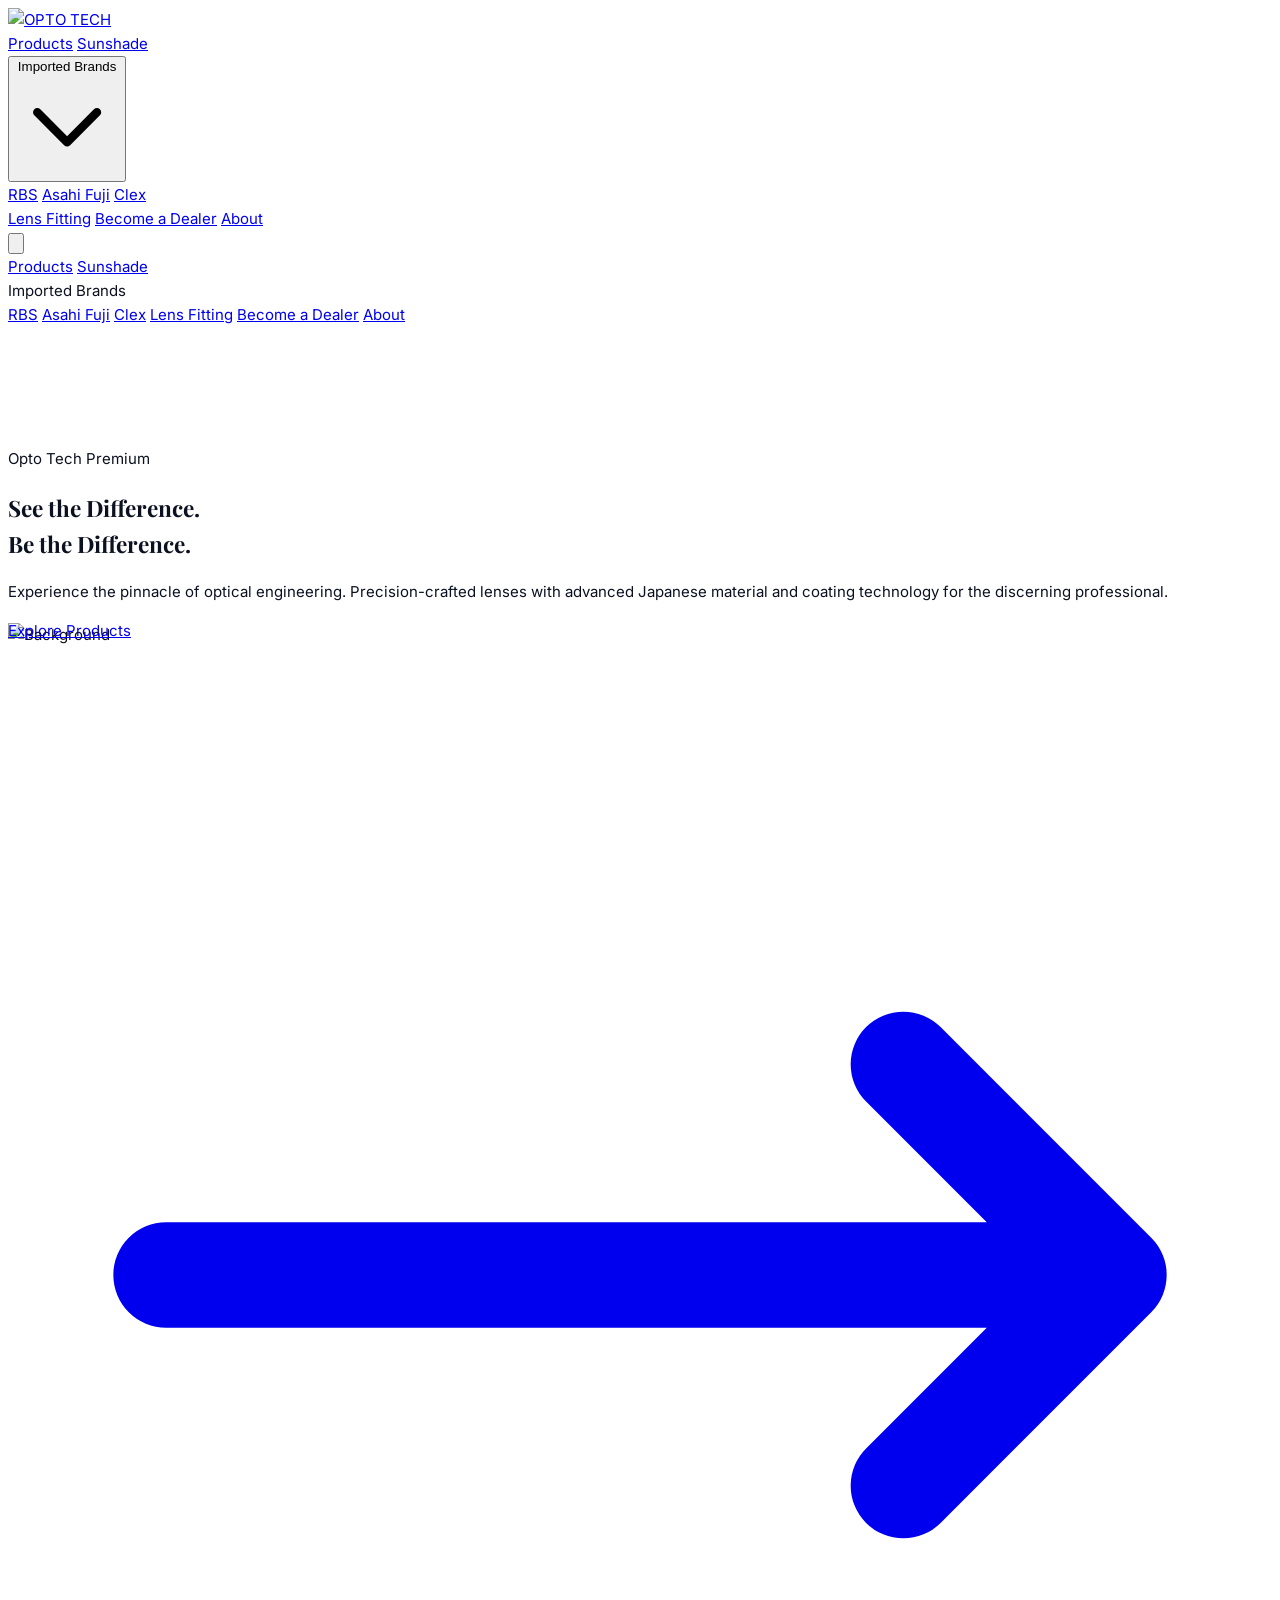
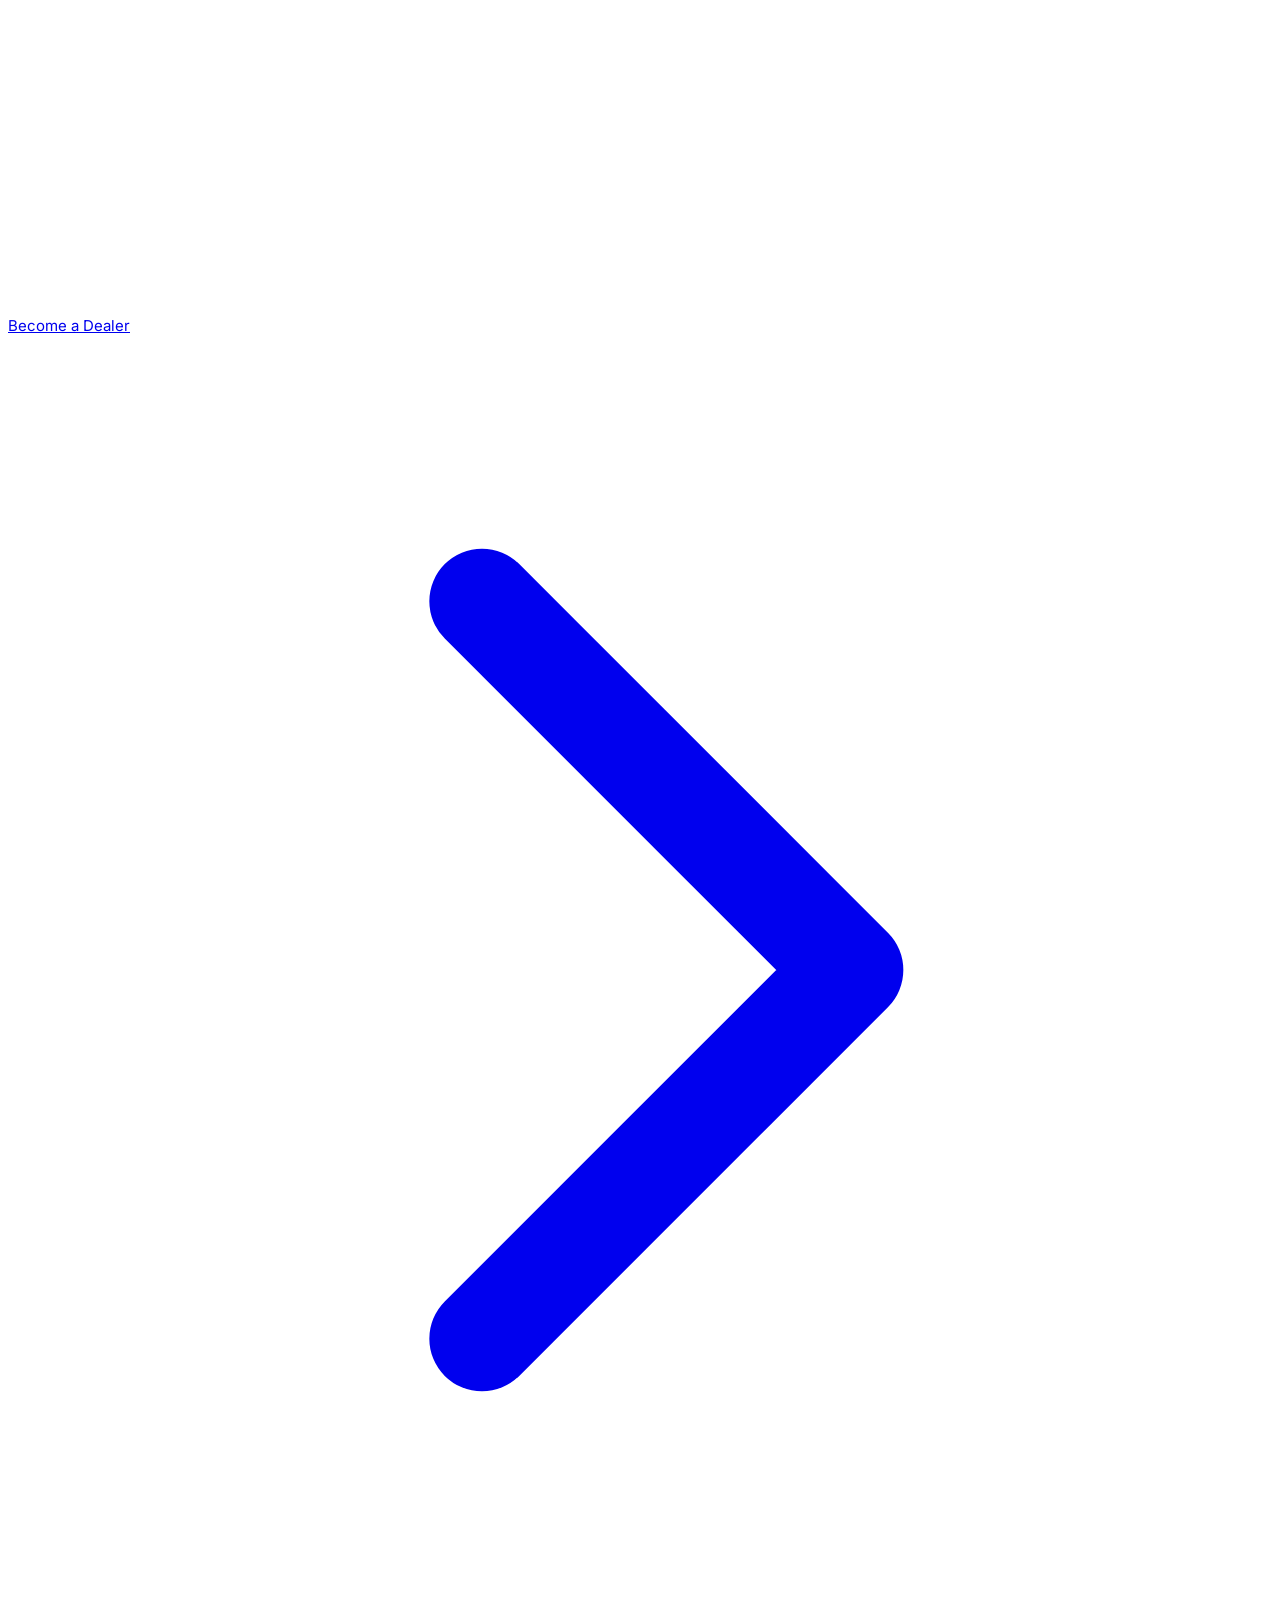
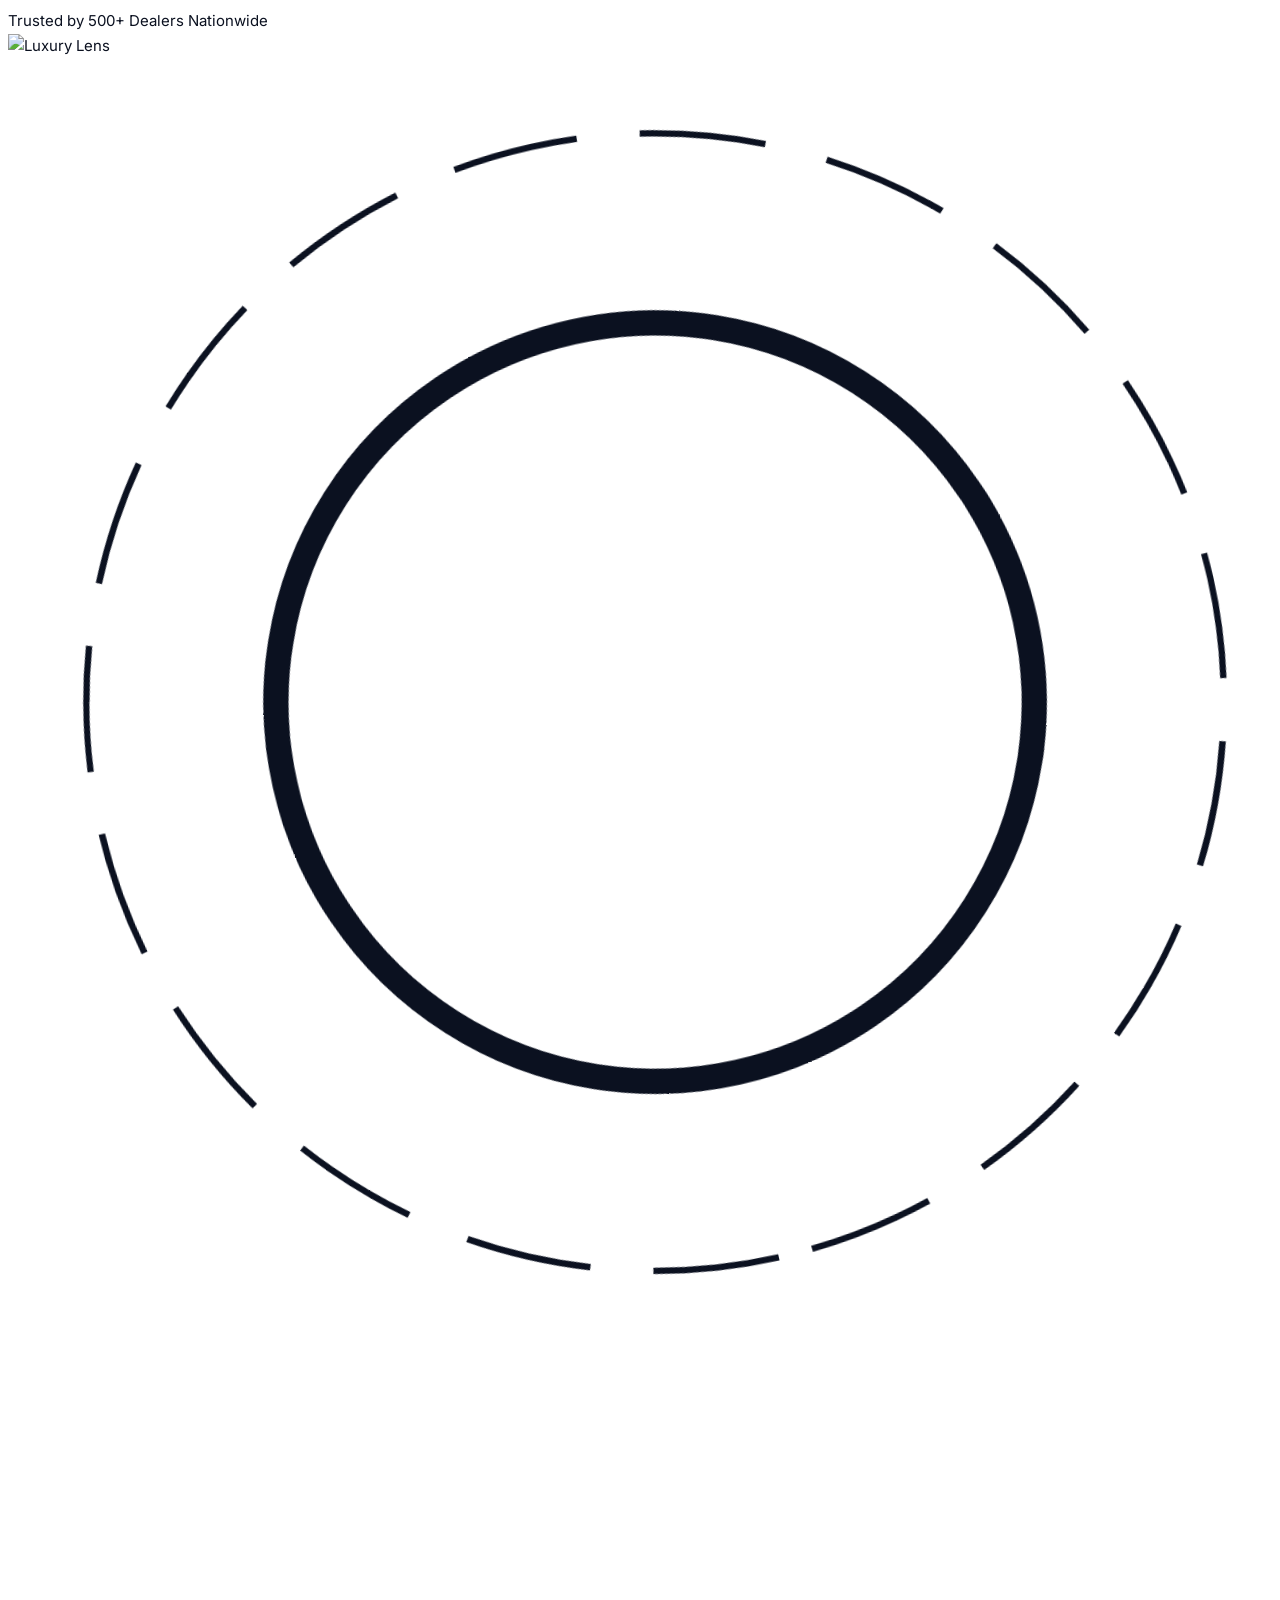
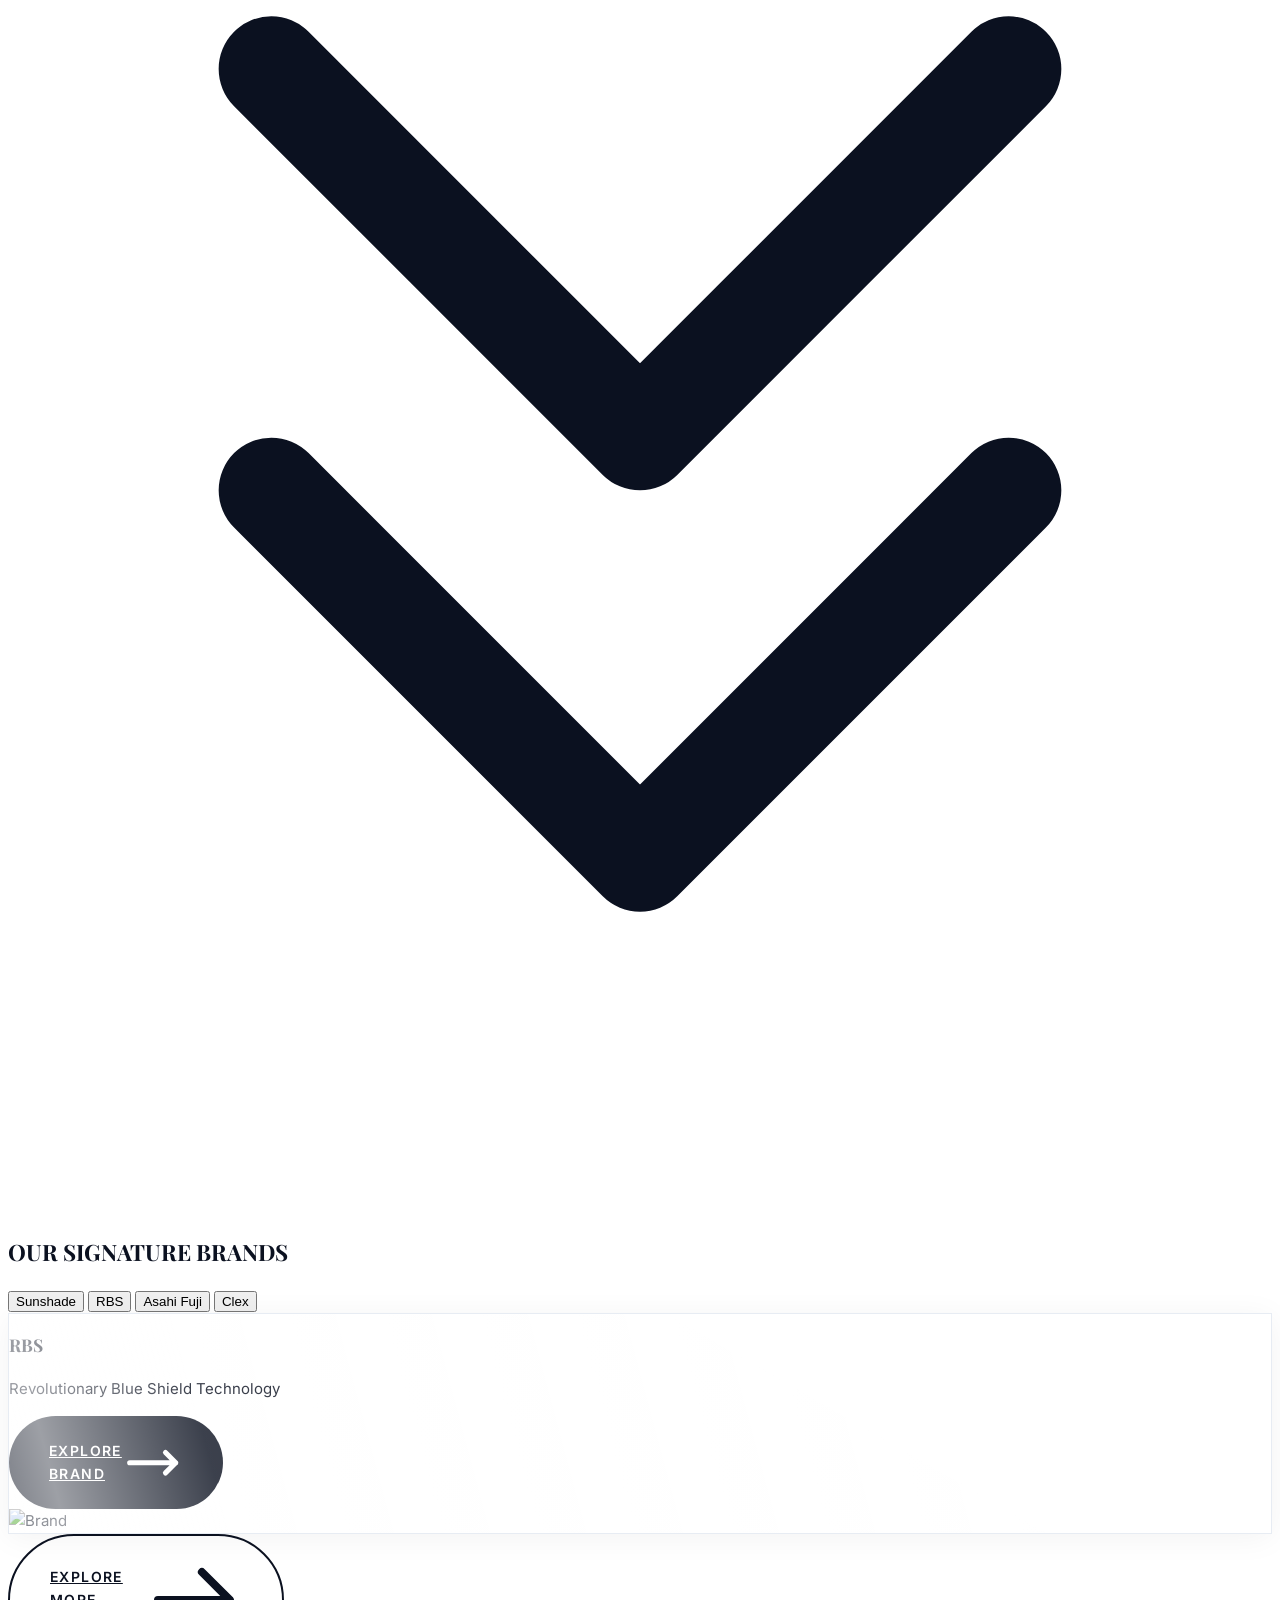
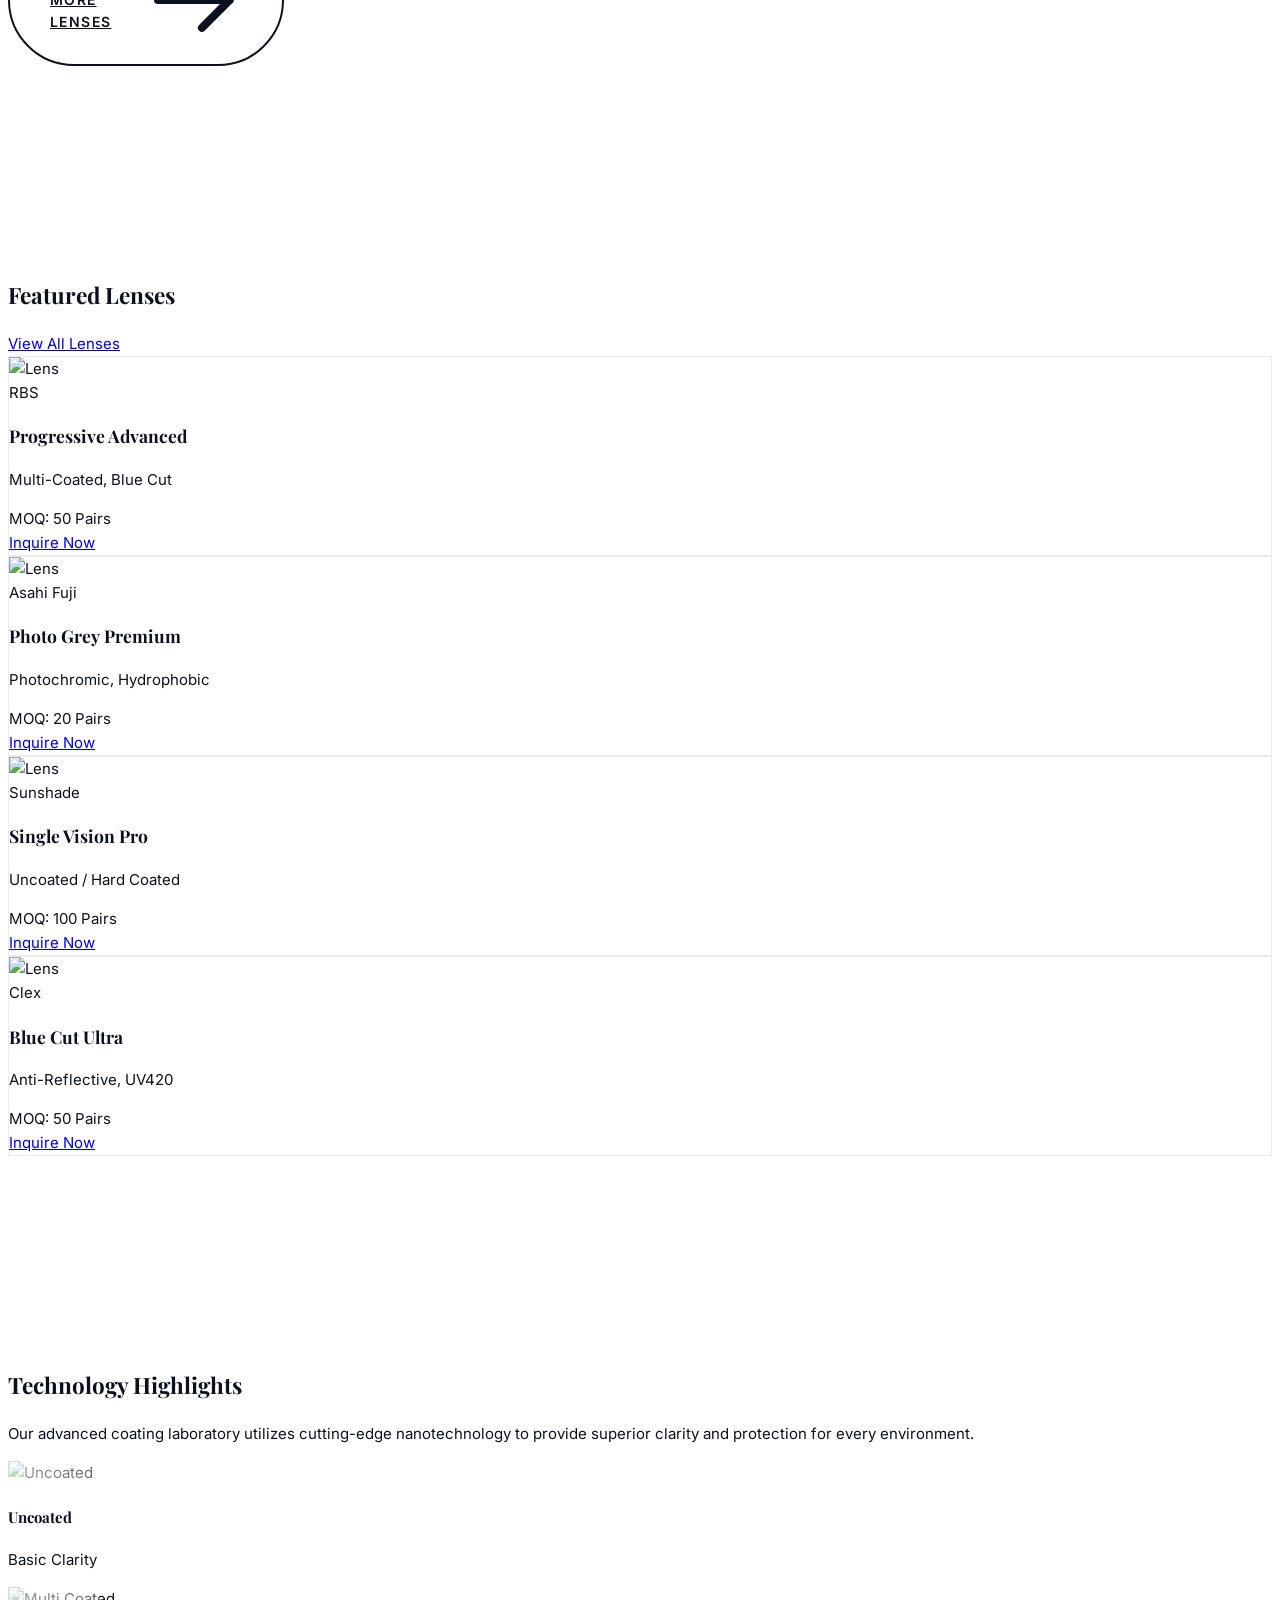
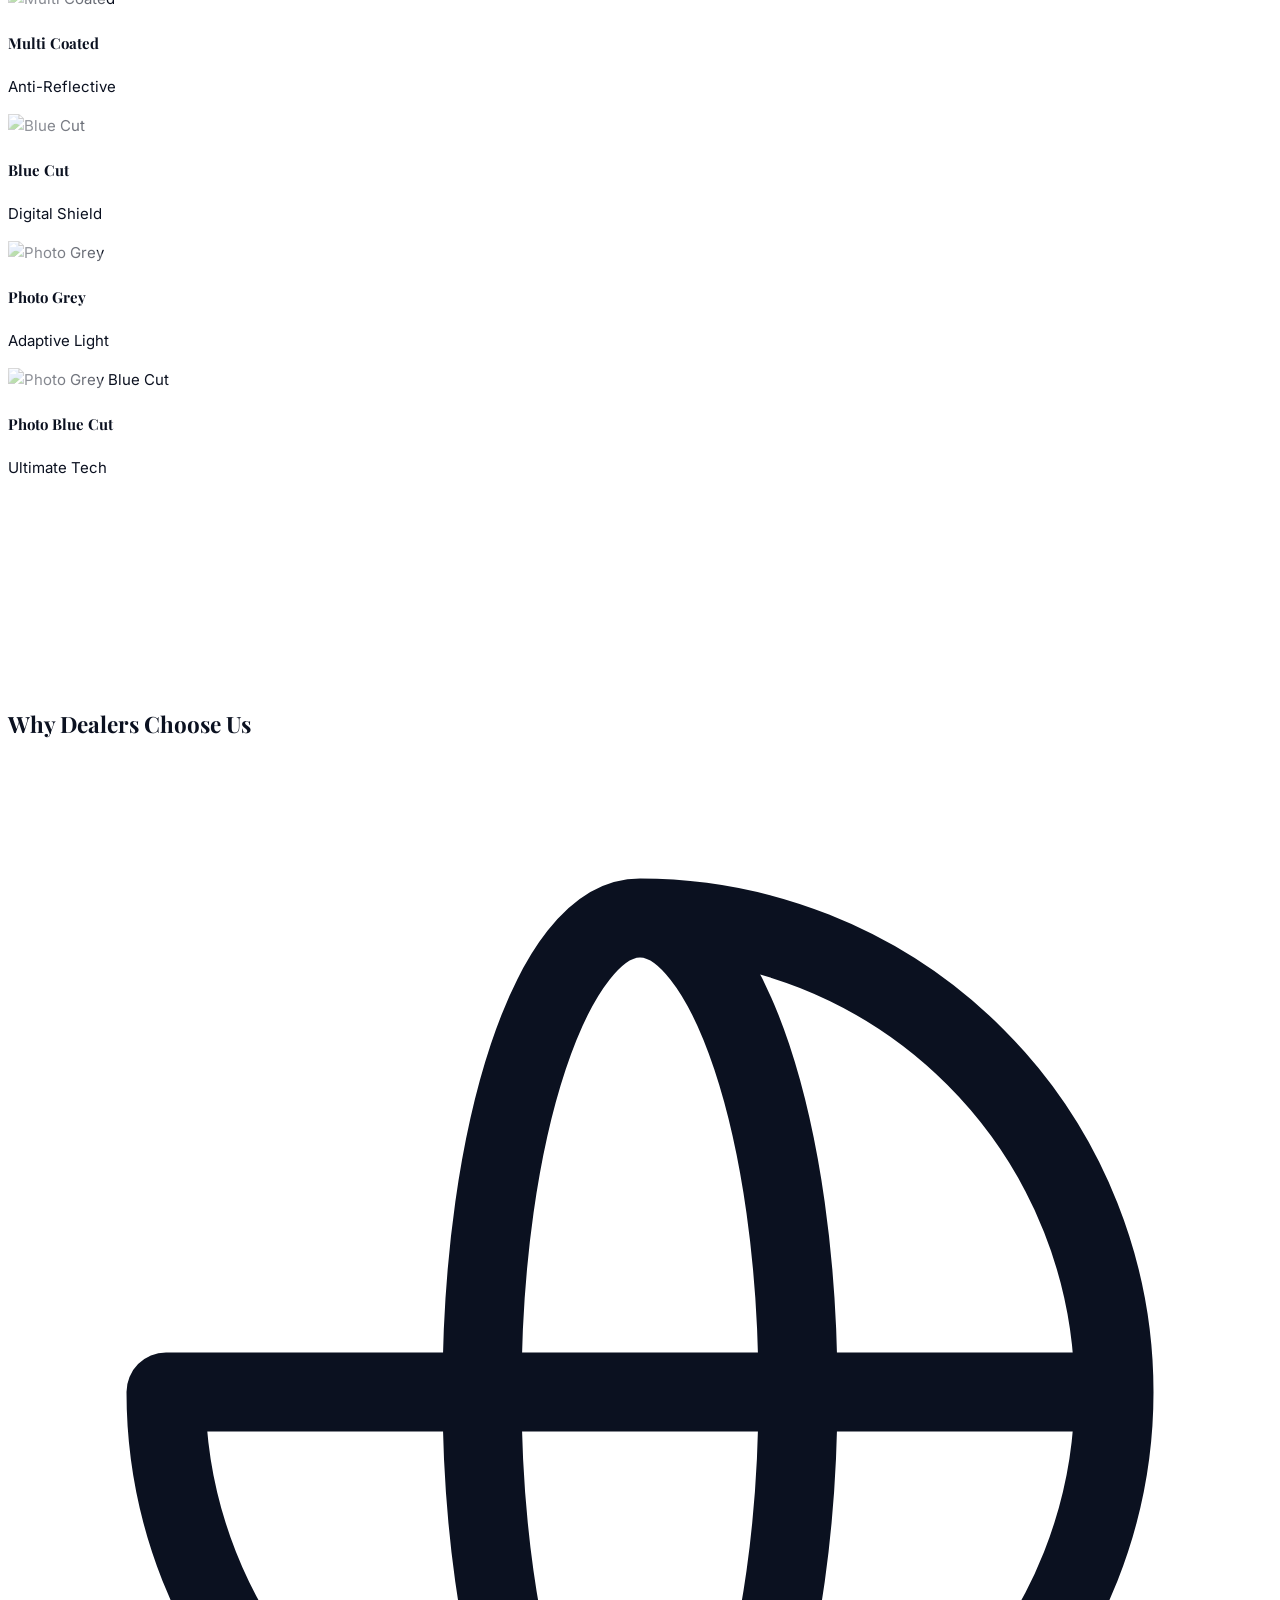
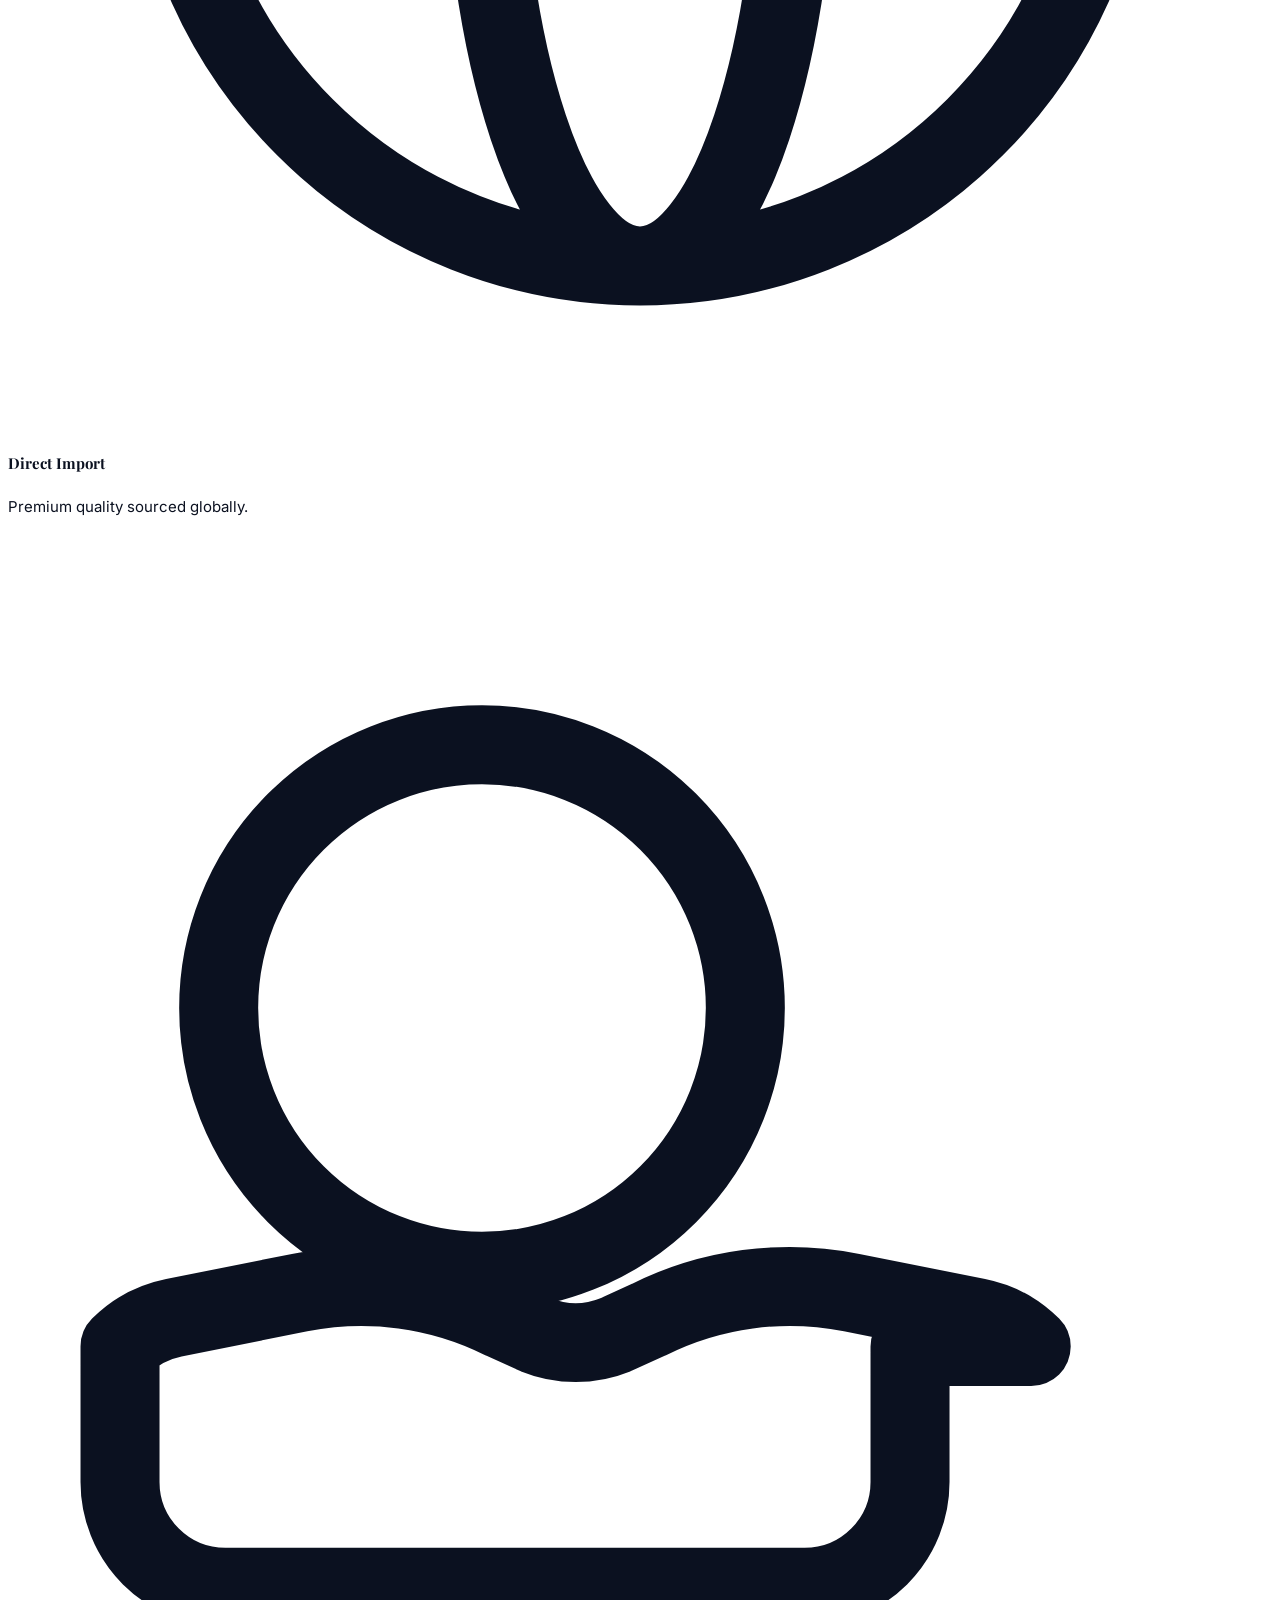
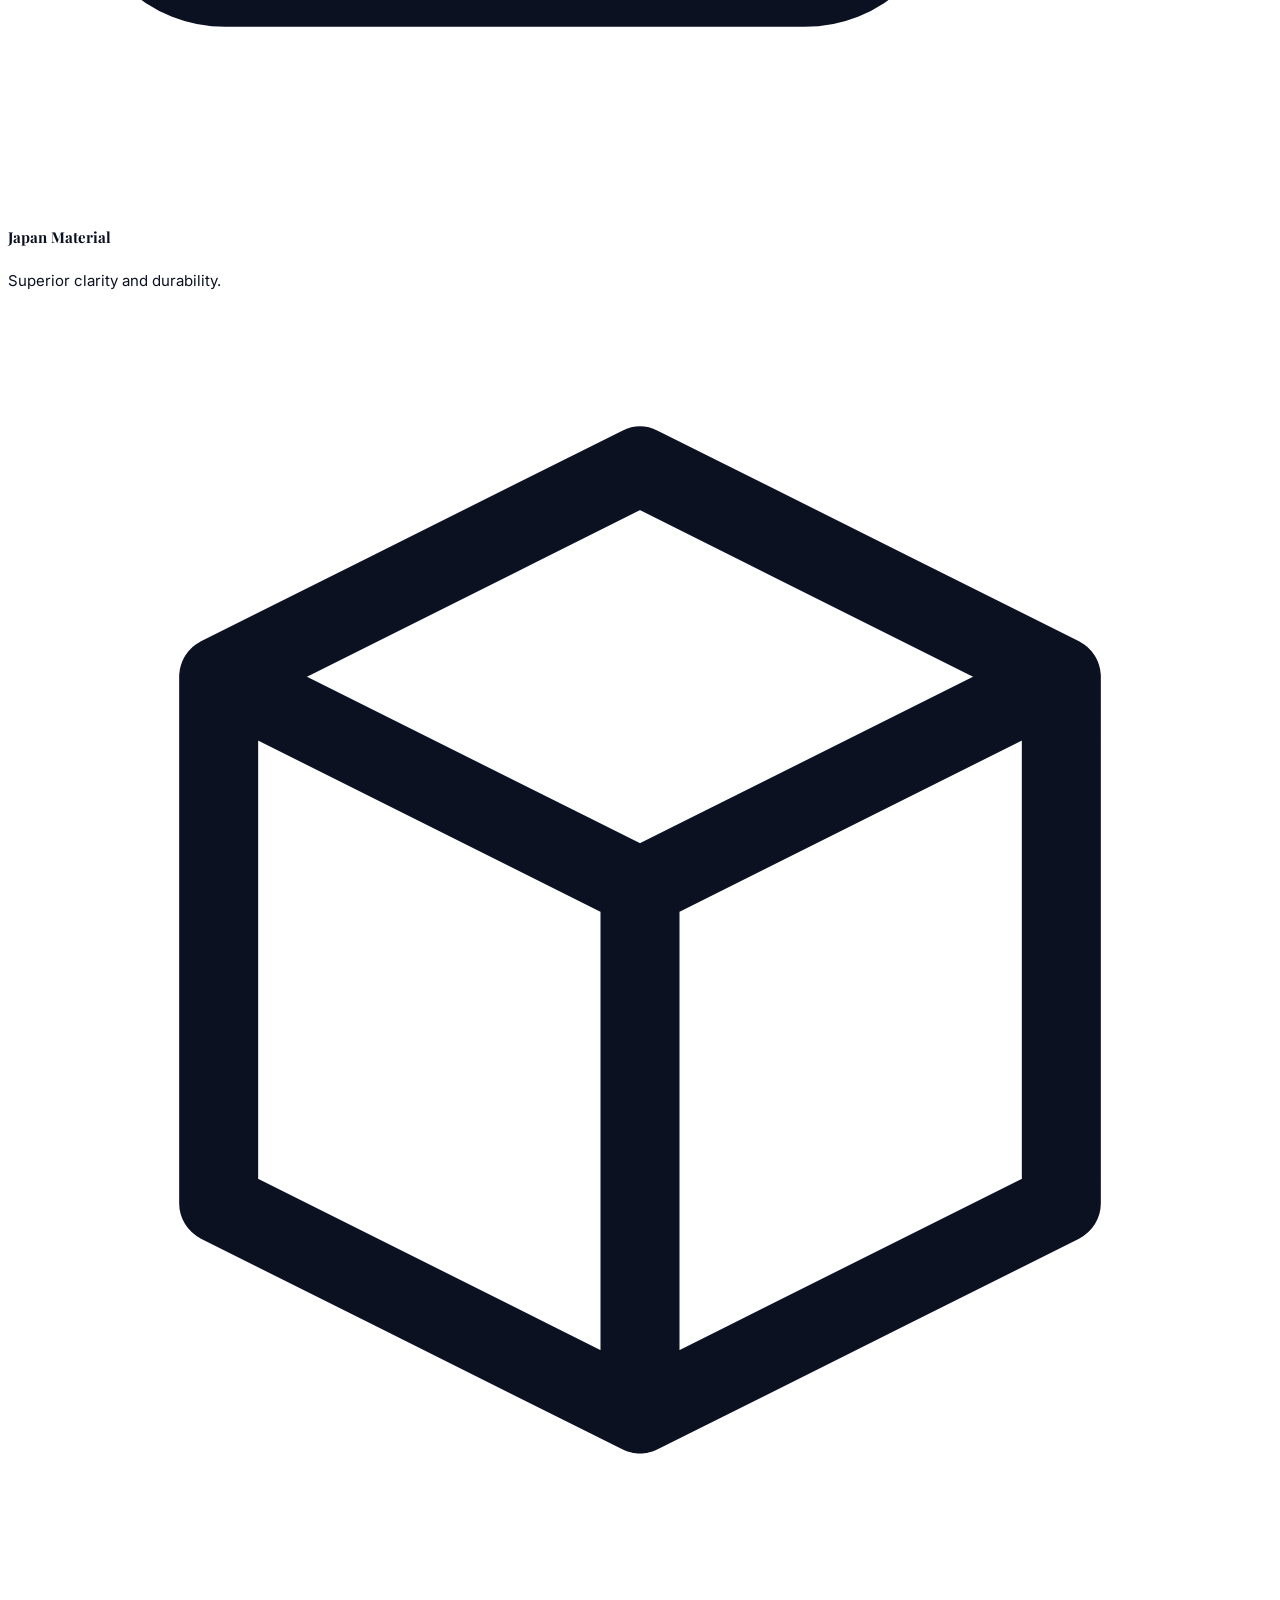
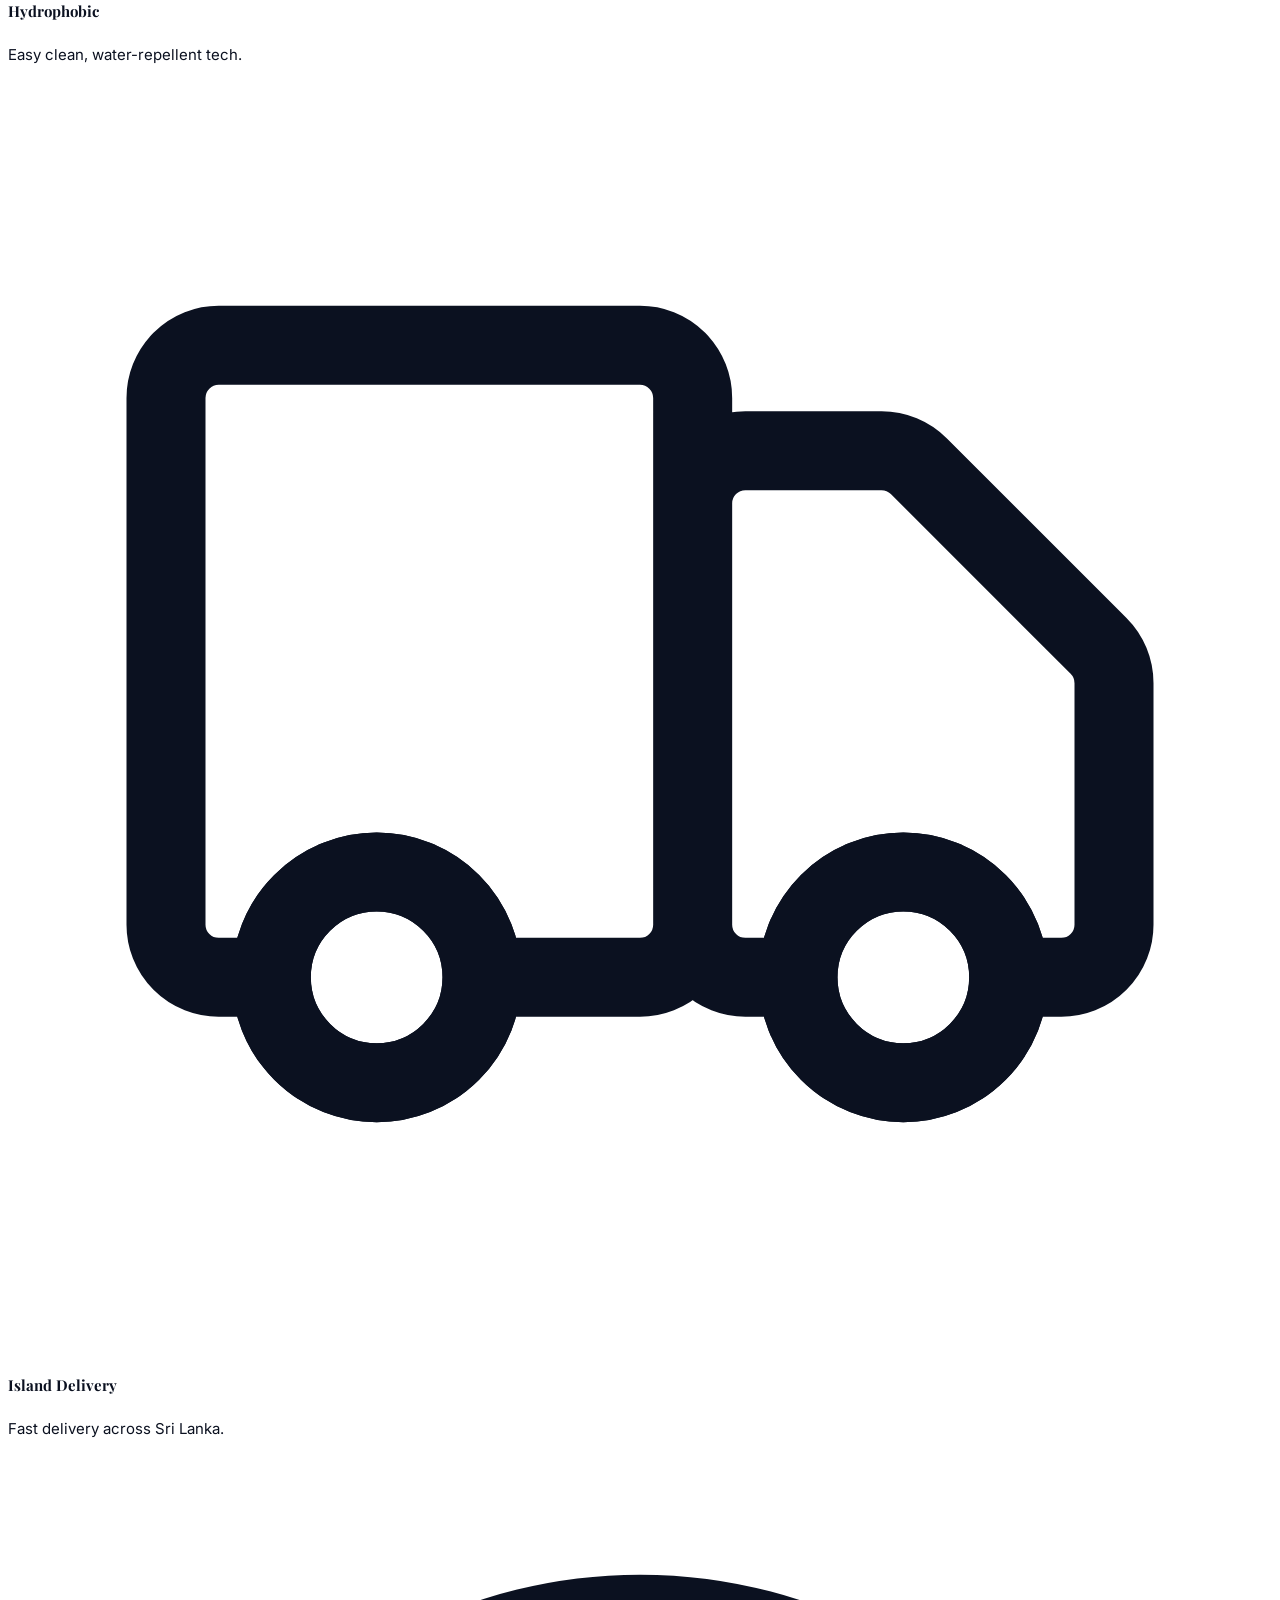
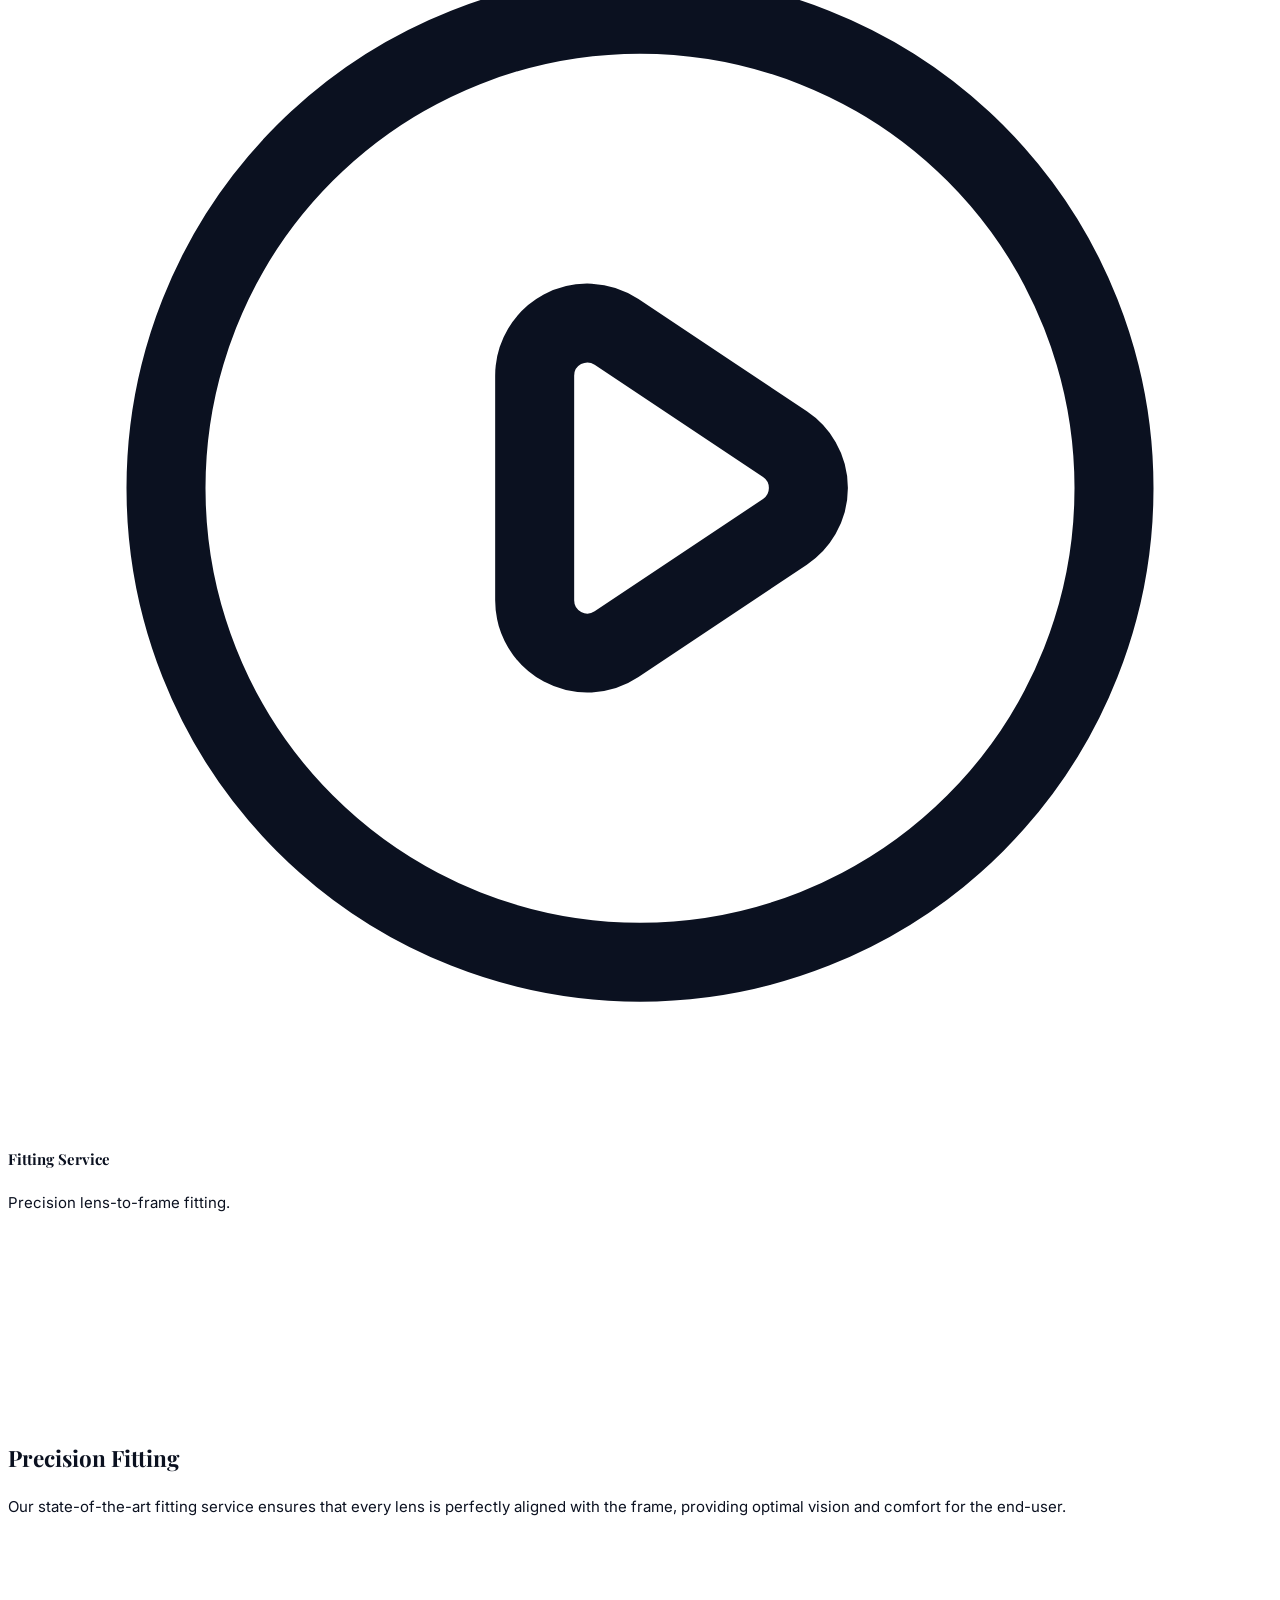
==== commit 821511ec: "feat: Create premium B2B corporate website for OPTO TECH Implemented a 10-page luxury B2B website us" ====
--- a/index.html
+++ b/index.html
@@ -16,45 +16,64 @@
     <main>
         <!-- Hero Section -->
         <section class="hero-section relative h-screen flex items-center overflow-hidden bg-white">
-            <div class="hero-bg absolute inset-0 z-0 opacity-10">
+            <div class="hero-bg absolute inset-0 z-0 opacity-5">
                 <img src="https://images.unsplash.com/photo-1556761175-5973cf0f32e7?auto=format&fit=crop&q=80&w=2000" alt="Background" class="w-full h-full object-cover">
             </div>
 
-            <div class="max-w-7xl mx-auto px-4 sm:px-6 lg:px-8 relative z-10 w-full">
-                <div class="grid grid-cols-1 lg:grid-cols-2 gap-12 items-center">
+            <div class="max-w-7xl mx-auto px-6 lg:px-12 relative z-10 w-full">
+                <div class="grid grid-cols-1 lg:grid-cols-2 gap-16 items-center">
                     <div class="fade-up">
-                        <h1 class="text-5xl md:text-7xl font-bold leading-tight mb-6">
-                            See the <span class="text-[#1e88e5]">Difference.</span><br>
-                            Be the <span class="text-[#1e88e5]">Difference.</span>
+                        <div class="mb-6 flex items-center space-x-2 text-[#2563eb] font-bold tracking-widest uppercase text-xs">
+                            <span class="w-8 h-[1px] bg-[#2563eb]"></span>
+                            <span>Opto Tech Premium</span>
+                        </div>
+                        <h1 class="text-6xl md:text-8xl font-bold leading-tight mb-8">
+                            See the <span class="text-[#2563eb]">Difference.</span><br>
+                            Be the <span class="text-[#2563eb]">Difference.</span>
                         </h1>
-                        <p class="text-xl text-gray-600 mb-8 max-w-lg">
-                            Premium wholesale optical lenses for professionals. Experience Japanese precision and revolutionary coating technology.
+                        <p class="text-lg text-gray-500 mb-10 max-w-md leading-relaxed">
+                            Experience the pinnacle of optical engineering. Precision-crafted lenses with advanced Japanese material and coating technology for the discerning professional.
                         </p>
-                        <div class="flex flex-wrap gap-4">
-                            <a href="all-lenses.html" class="bg-[#0b2a4a] text-white px-8 py-4 rounded-full font-bold hover:bg-[#1e88e5] transition-all transform hover:scale-105 shadow-lg">
-                                Explore All Lenses
-                            </a>
-                            <a href="dealer.html" class="border-2 border-[#0b2a4a] text-[#0b2a4a] px-8 py-4 rounded-full font-bold hover:bg-[#0b2a4a] hover:text-white transition-all">
+                        <div class="flex flex-wrap gap-6 items-center">
+                            <a href="all-lenses.html" class="bg-[#0b1120] text-white px-10 py-5 rounded-full font-bold hover:bg-[#2563eb] transition-all transform hover:scale-105 shadow-xl flex items-center group">
+                                Explore Products
+                                <svg class="ml-2 w-5 h-5 group-hover:translate-x-1 transition-transform" fill="none" stroke="currentColor" viewBox="0 0 24 24"><path stroke-linecap="round" stroke-linejoin="round" stroke-width="2" d="M17 8l4 4m0 0l-4 4m4-4H3"></path></svg>
+                            </a>
+                            <a href="dealer.html" class="text-[#0b1120] font-bold hover:text-[#2563eb] transition-all flex items-center group">
                                 Become a Dealer
-                            </a>
-                        </div>
-                    </div>
-                    <div class="hidden lg:flex justify-center items-center relative">
-                        <!-- High-quality image for luxury feel -->
-                        <div class="absolute -right-20 w-[600px] h-[600px] bg-blue-50 rounded-full -z-10 opacity-50 blur-3xl"></div>
-                        <img src="https://images.unsplash.com/photo-1591076482161-42ce6da69f67?auto=format&fit=crop&q=80&w=800" alt="Optical Technology" class="absolute w-[450px] h-[300px] object-cover rounded-3xl shadow-2xl transform -rotate-6 z-10 border-8 border-white">
-
-                        <!-- Rotating Lens Overlay -->
-                        <div class="hero-lens w-64 h-64 rounded-full border-4 border-[#1e88e5]/30 flex items-center justify-center glass relative z-20 ml-64 mt-32 shadow-2xl">
-                            <div class="w-48 h-48 rounded-full border-2 border-[#1e88e5]/40 flex items-center justify-center">
-                                <div class="w-32 h-32 rounded-full bg-gradient-to-br from-[#1e88e5]/20 to-transparent flex items-center justify-center">
-                                    <svg class="w-16 h-16 text-[#1e88e5]" fill="none" stroke="currentColor" viewBox="0 0 24 24">
-                                        <path stroke-linecap="round" stroke-linejoin="round" stroke-width="1" d="M15 12a3 3 0 11-6 0 3 3 0 016 0z"></path>
-                                        <path stroke-linecap="round" stroke-linejoin="round" stroke-width="1" d="M2.458 12C3.732 7.943 7.523 5 12 5c4.478 0 8.268 2.943 9.542 7-1.274 4.057-5.064 7-9.542 7-4.477 0-8.268-2.943-9.542-7z"></path>
-                                    </svg>
+                                <svg class="ml-1 w-5 h-5 opacity-0 group-hover:opacity-100 group-hover:translate-x-1 transition-all" fill="none" stroke="currentColor" viewBox="0 0 24 24"><path stroke-linecap="round" stroke-linejoin="round" stroke-width="2" d="M9 5l7 7-7 7"></path></svg>
+                            </a>
+                        </div>
+                        <div class="mt-12 flex items-center space-x-4 text-sm text-gray-400">
+                            <div class="flex -space-x-2">
+                                <div class="w-8 h-8 rounded-full border-2 border-white bg-gray-200"></div>
+                                <div class="w-8 h-8 rounded-full border-2 border-white bg-gray-300"></div>
+                                <div class="w-8 h-8 rounded-full border-2 border-white bg-gray-400"></div>
+                            </div>
+                            <span>Trusted by 500+ Dealers Nationwide</span>
+                        </div>
+                    </div>
+                    <div class="hidden lg:flex justify-end items-center relative">
+                        <div class="relative w-full max-w-lg aspect-square">
+                            <div class="absolute inset-0 bg-blue-50 rounded-[4rem] transform rotate-6 scale-95 opacity-50"></div>
+                            <div class="absolute inset-0 bg-blue-100/30 rounded-[4rem] transform -rotate-3 scale-105"></div>
+
+                            <!-- Main Hero Image matching user reference style -->
+                            <div class="relative w-full h-full rounded-[4rem] overflow-hidden shadow-2xl border-white border-8">
+                                <img src="https://images.unsplash.com/photo-1574258495973-f010dfbb5371?auto=format&fit=crop&q=80&w=1000" alt="Luxury Lens" class="w-full h-full object-cover">
+                                <div class="absolute inset-0 bg-gradient-to-tr from-[#0b1120]/20 to-transparent"></div>
+                            </div>
+
+                            <!-- Decorative Rotating Element -->
+                            <div class="absolute -bottom-10 -left-10 w-48 h-48 bg-white/80 backdrop-blur-xl rounded-full p-8 shadow-2xl border border-blue-50 flex items-center justify-center hero-lens z-20">
+                                <svg class="w-full h-full text-[#2563eb] opacity-20" viewBox="0 0 100 100">
+                                    <circle cx="50" cy="50" r="45" fill="none" stroke="currentColor" stroke-width="0.5" stroke-dasharray="10 5" />
+                                    <circle cx="50" cy="50" r="30" fill="none" stroke="currentColor" stroke-width="2" />
+                                </svg>
+                                <div class="absolute inset-0 flex items-center justify-center">
+                                    <span class="text-[0.6rem] font-black uppercase tracking-widest text-[#2563eb]">Precision</span>
                                 </div>
                             </div>
-                            <div class="absolute inset-0 rounded-full bg-gradient-to-tr from-white/30 to-transparent opacity-60"></div>
                         </div>
                     </div>
                 </div>
@@ -117,79 +136,75 @@
                     <a href="all-lenses.html" class="text-[#1e88e5] font-bold hover:underline">View All Lenses</a>
                 </div>
 
-                <div class="grid grid-cols-1 md:grid-cols-3 lg:grid-cols-4 gap-10">
+                <div class="grid grid-cols-1 md:grid-cols-2 lg:grid-cols-4 gap-8">
                     <!-- Product Card 1 -->
-                    <div class="brand-card bg-white rounded-2xl shadow-lg overflow-hidden border border-gray-100 flex flex-col fade-up">
-                        <div class="h-48 bg-gray-100 relative overflow-hidden group">
-                            <img src="https://images.unsplash.com/photo-1577174881658-0f30ed549adc?auto=format&fit=crop&q=80&w=400" alt="Lens" class="w-full h-full object-cover group-hover:scale-110 transition-transform duration-500">
-                            <div class="absolute top-4 right-4 bg-white/90 backdrop-blur px-3 py-1 rounded-full text-xs font-bold text-[#0b2a4a]">RBS</div>
-                        </div>
-                        <div class="p-6 flex-grow">
+                    <div class="brand-card bg-white rounded-2xl shadow-xl overflow-hidden border border-gray-100 flex flex-col fade-up-group">
+                        <div class="h-56 bg-gray-50 relative overflow-hidden group">
+                            <img src="https://images.unsplash.com/photo-1577174881658-0f30ed549adc?auto=format&fit=crop&q=80&w=400" alt="Lens" class="w-full h-full object-cover group-hover:scale-110 transition-transform duration-700">
+                            <div class="absolute top-4 right-4 bg-white/90 backdrop-blur px-3 py-1 rounded-full text-[10px] font-black tracking-widest text-[#0b1120] uppercase">RBS</div>
+                        </div>
+                        <div class="p-8 flex-grow">
                             <h3 class="text-xl font-bold mb-2">Progressive Advanced</h3>
-                            <p class="text-sm text-gray-500 mb-4">Multi-Coated, Blue Cut</p>
-                            <div class="flex justify-between items-center mb-6">
-                                <span class="text-xs font-semibold text-gray-400 uppercase tracking-wider">MOQ: 50 Pairs</span>
-                                <span class="text-[#0b2a4a] font-bold">Contact for Price</span>
-                            </div>
-                            <a href="https://wa.me/94770000000?text=I'm%20interested%20in%20Progressive%20Advanced" class="block text-center bg-[#25D366] text-white py-3 rounded-xl font-bold hover:bg-[#128C7E] transition-colors">
-                                WhatsApp Inquire
+                            <p class="text-sm text-gray-400 mb-6">Multi-Coated, Blue Cut</p>
+                            <div class="flex justify-between items-center mb-8">
+                                <span class="text-[10px] font-black text-gray-400 uppercase tracking-widest">MOQ: 50 Pairs</span>
+                            </div>
+                            <a href="https://wa.me/94770000000?text=I'm%20interested%20in%20Progressive%20Advanced" class="block text-center bg-[#0b1120] text-white py-4 rounded-xl font-bold hover:bg-[#2563eb] transition-all">
+                                Inquire Now
                             </a>
                         </div>
                     </div>
 
                     <!-- Product Card 2 -->
-                    <div class="brand-card bg-white rounded-2xl shadow-lg overflow-hidden border border-gray-100 flex flex-col fade-up" style="transition-delay: 100ms">
-                        <div class="h-48 bg-gray-100 relative overflow-hidden group">
-                            <img src="https://images.unsplash.com/photo-1591076482161-42ce6da69f67?auto=format&fit=crop&q=80&w=400" alt="Lens" class="w-full h-full object-cover group-hover:scale-110 transition-transform duration-500">
-                            <div class="absolute top-4 right-4 bg-white/90 backdrop-blur px-3 py-1 rounded-full text-xs font-bold text-[#0b2a4a]">Asahi Fuji</div>
-                        </div>
-                        <div class="p-6 flex-grow">
+                    <div class="brand-card bg-white rounded-2xl shadow-xl overflow-hidden border border-gray-100 flex flex-col fade-up-group">
+                        <div class="h-56 bg-gray-50 relative overflow-hidden group">
+                            <img src="https://images.unsplash.com/photo-1591076482161-42ce6da69f67?auto=format&fit=crop&q=80&w=400" alt="Lens" class="w-full h-full object-cover group-hover:scale-110 transition-transform duration-700">
+                            <div class="absolute top-4 right-4 bg-white/90 backdrop-blur px-3 py-1 rounded-full text-[10px] font-black tracking-widest text-[#0b1120] uppercase">Asahi Fuji</div>
+                        </div>
+                        <div class="p-8 flex-grow">
                             <h3 class="text-xl font-bold mb-2">Photo Grey Premium</h3>
-                            <p class="text-sm text-gray-500 mb-4">Photochromic, Hydrophobic</p>
-                            <div class="flex justify-between items-center mb-6">
-                                <span class="text-xs font-semibold text-gray-400 uppercase tracking-wider">MOQ: 20 Pairs</span>
-                                <span class="text-[#0b2a4a] font-bold">Contact for Price</span>
-                            </div>
-                            <a href="https://wa.me/94770000000?text=I'm%20interested%20in%20Photo%20Grey%20Premium" class="block text-center bg-[#25D366] text-white py-3 rounded-xl font-bold hover:bg-[#128C7E] transition-colors">
-                                WhatsApp Inquire
+                            <p class="text-sm text-gray-400 mb-6">Photochromic, Hydrophobic</p>
+                            <div class="flex justify-between items-center mb-8">
+                                <span class="text-[10px] font-black text-gray-400 uppercase tracking-widest">MOQ: 20 Pairs</span>
+                            </div>
+                            <a href="https://wa.me/94770000000?text=I'm%20interested%20in%20Photo%20Grey%20Premium" class="block text-center bg-[#0b1120] text-white py-4 rounded-xl font-bold hover:bg-[#2563eb] transition-all">
+                                Inquire Now
                             </a>
                         </div>
                     </div>
 
                     <!-- Product Card 3 -->
-                    <div class="brand-card bg-white rounded-2xl shadow-lg overflow-hidden border border-gray-100 flex flex-col fade-up" style="transition-delay: 200ms">
-                        <div class="h-48 bg-gray-100 relative overflow-hidden group">
-                            <img src="https://images.unsplash.com/photo-1511499767390-90342f4b4ce1?auto=format&fit=crop&q=80&w=400" alt="Lens" class="w-full h-full object-cover group-hover:scale-110 transition-transform duration-500">
-                            <div class="absolute top-4 right-4 bg-white/90 backdrop-blur px-3 py-1 rounded-full text-xs font-bold text-[#0b2a4a]">Sunshade</div>
-                        </div>
-                        <div class="p-6 flex-grow">
+                    <div class="brand-card bg-white rounded-2xl shadow-xl overflow-hidden border border-gray-100 flex flex-col fade-up-group">
+                        <div class="h-56 bg-gray-50 relative overflow-hidden group">
+                            <img src="https://images.unsplash.com/photo-1511499767390-90342f4b4ce1?auto=format&fit=crop&q=80&w=400" alt="Lens" class="w-full h-full object-cover group-hover:scale-110 transition-transform duration-700">
+                            <div class="absolute top-4 right-4 bg-white/90 backdrop-blur px-3 py-1 rounded-full text-[10px] font-black tracking-widest text-[#0b1120] uppercase">Sunshade</div>
+                        </div>
+                        <div class="p-8 flex-grow">
                             <h3 class="text-xl font-bold mb-2">Single Vision Pro</h3>
-                            <p class="text-sm text-gray-500 mb-4">Uncoated / Hard Coated</p>
-                            <div class="flex justify-between items-center mb-6">
-                                <span class="text-xs font-semibold text-gray-400 uppercase tracking-wider">MOQ: 100 Pairs</span>
-                                <span class="text-[#0b2a4a] font-bold">Contact for Price</span>
-                            </div>
-                            <a href="https://wa.me/94770000000?text=I'm%20interested%20in%20Single%20Vision%20Pro" class="block text-center bg-[#25D366] text-white py-3 rounded-xl font-bold hover:bg-[#128C7E] transition-colors">
-                                WhatsApp Inquire
+                            <p class="text-sm text-gray-400 mb-6">Uncoated / Hard Coated</p>
+                            <div class="flex justify-between items-center mb-8">
+                                <span class="text-[10px] font-black text-gray-400 uppercase tracking-widest">MOQ: 100 Pairs</span>
+                            </div>
+                            <a href="https://wa.me/94770000000?text=I'm%20interested%20in%20Single%20Vision%20Pro" class="block text-center bg-[#0b1120] text-white py-4 rounded-xl font-bold hover:bg-[#2563eb] transition-all">
+                                Inquire Now
                             </a>
                         </div>
                     </div>
 
                     <!-- Product Card 4 -->
-                    <div class="brand-card bg-white rounded-2xl shadow-lg overflow-hidden border border-gray-100 flex flex-col fade-up" style="transition-delay: 300ms">
-                        <div class="h-48 bg-gray-100 relative overflow-hidden group">
-                            <img src="https://images.unsplash.com/photo-1473496169904-658ba7c44d8a?auto=format&fit=crop&q=80&w=400" alt="Lens" class="w-full h-full object-cover group-hover:scale-110 transition-transform duration-500">
-                            <div class="absolute top-4 right-4 bg-white/90 backdrop-blur px-3 py-1 rounded-full text-xs font-bold text-[#0b2a4a]">Clex</div>
-                        </div>
-                        <div class="p-6 flex-grow">
+                    <div class="brand-card bg-white rounded-2xl shadow-xl overflow-hidden border border-gray-100 flex flex-col fade-up-group">
+                        <div class="h-56 bg-gray-50 relative overflow-hidden group">
+                            <img src="https://images.unsplash.com/photo-1473496169904-658ba7c44d8a?auto=format&fit=crop&q=80&w=400" alt="Lens" class="w-full h-full object-cover group-hover:scale-110 transition-transform duration-700">
+                            <div class="absolute top-4 right-4 bg-white/90 backdrop-blur px-3 py-1 rounded-full text-[10px] font-black tracking-widest text-[#0b1120] uppercase">Clex</div>
+                        </div>
+                        <div class="p-8 flex-grow">
                             <h3 class="text-xl font-bold mb-2">Blue Cut Ultra</h3>
-                            <p class="text-sm text-gray-500 mb-4">Anti-Reflective, UV420</p>
-                            <div class="flex justify-between items-center mb-6">
-                                <span class="text-xs font-semibold text-gray-400 uppercase tracking-wider">MOQ: 50 Pairs</span>
-                                <span class="text-[#0b2a4a] font-bold">Contact for Price</span>
-                            </div>
-                            <a href="https://wa.me/94770000000?text=I'm%20interested%20in%20Blue%20Cut%20Ultra" class="block text-center bg-[#25D366] text-white py-3 rounded-xl font-bold hover:bg-[#128C7E] transition-colors">
-                                WhatsApp Inquire
+                            <p class="text-sm text-gray-400 mb-6">Anti-Reflective, UV420</p>
+                            <div class="flex justify-between items-center mb-8">
+                                <span class="text-[10px] font-black text-gray-400 uppercase tracking-widest">MOQ: 50 Pairs</span>
+                            </div>
+                            <a href="https://wa.me/94770000000?text=I'm%20interested%20in%20Blue%20Cut%20Ultra" class="block text-center bg-[#0b1120] text-white py-4 rounded-xl font-bold hover:bg-[#2563eb] transition-all">
+                                Inquire Now
                             </a>
                         </div>
                     </div>
@@ -198,48 +213,58 @@
         </section>
 
         <!-- Technology Highlights -->
-        <section class="py-24 bg-[#0b2a4a] text-white overflow-hidden">
-            <div class="max-w-7xl mx-auto px-4 sm:px-6 lg:px-8">
+        <section class="py-24 bg-[#0b1120] text-white overflow-hidden">
+            <div class="max-w-7xl mx-auto px-6 lg:px-12">
                 <div class="text-center mb-20 fade-up">
                     <h2 class="text-4xl font-bold mb-4 text-white">Technology Highlights</h2>
-                    <p class="text-gray-400">Advanced coating solutions for every vision need.</p>
-                </div>
-
-                <div class="grid grid-cols-2 md:grid-cols-3 lg:grid-cols-5 gap-8">
-                    <div class="flex flex-col items-center text-center fade-up">
-                        <div class="w-32 h-32 rounded-full border-2 border-white/20 flex items-center justify-center mb-6 reflection">
-                            <div class="w-24 h-24 rounded-full bg-white/5 flex items-center justify-center text-sm font-bold">Clear</div>
-                        </div>
-                        <h4 class="font-bold mb-2">Uncoated</h4>
-                        <p class="text-xs text-gray-400 uppercase tracking-tighter">Basic Protection</p>
-                    </div>
-                    <div class="flex flex-col items-center text-center fade-up" style="transition-delay: 100ms">
-                        <div class="w-32 h-32 rounded-full border-2 border-[#1e88e5]/40 flex items-center justify-center mb-6 reflection">
-                            <div class="w-24 h-24 rounded-full bg-[#1e88e5]/10 flex items-center justify-center text-[#1e88e5] text-sm font-bold">HMC</div>
-                        </div>
-                        <h4 class="font-bold mb-2">Multi Coated</h4>
-                        <p class="text-xs text-gray-400 uppercase tracking-tighter">Anti-Reflective</p>
-                    </div>
-                    <div class="flex flex-col items-center text-center fade-up" style="transition-delay: 200ms">
-                        <div class="w-32 h-32 rounded-full border-2 border-blue-400/40 flex items-center justify-center mb-6 reflection">
-                            <div class="w-24 h-24 rounded-full bg-blue-400/10 flex items-center justify-center text-blue-400 text-sm font-bold">Blue Cut</div>
-                        </div>
-                        <h4 class="font-bold mb-2">Blue Cut</h4>
-                        <p class="text-xs text-gray-400 uppercase tracking-tighter">Digital Shield</p>
-                    </div>
-                    <div class="flex flex-col items-center text-center fade-up" style="transition-delay: 300ms">
-                        <div class="w-32 h-32 rounded-full border-2 border-gray-400/40 flex items-center justify-center mb-6 reflection">
-                            <div class="w-24 h-24 rounded-full bg-gray-400/10 flex items-center justify-center text-gray-400 text-sm font-bold">Photo</div>
-                        </div>
-                        <h4 class="font-bold mb-2">Photo Grey</h4>
-                        <p class="text-xs text-gray-400 uppercase tracking-tighter">Adaptive Light</p>
-                    </div>
-                    <div class="flex flex-col items-center text-center fade-up" style="transition-delay: 400ms">
-                        <div class="w-32 h-32 rounded-full border-2 border-[#1e88e5] flex items-center justify-center mb-6 reflection">
-                            <div class="w-24 h-24 rounded-full bg-gradient-to-br from-[#1e88e5]/20 to-gray-400/20 flex items-center justify-center text-[#1e88e5] text-xs font-bold leading-tight">Photo<br>Blue Cut</div>
-                        </div>
-                        <h4 class="font-bold mb-2 leading-tight">Photo Grey<br>Blue Cut</h4>
-                        <p class="text-xs text-gray-400 uppercase tracking-tighter">Ultimate Protection</p>
+                    <p class="text-gray-400 max-w-2xl mx-auto">Our advanced coating laboratory utilizes cutting-edge nanotechnology to provide superior clarity and protection for every environment.</p>
+                </div>
+
+                <div class="grid grid-cols-1 md:grid-cols-3 lg:grid-cols-5 gap-12">
+                    <div class="flex flex-col items-center text-center fade-up-group">
+                        <div class="w-40 h-40 rounded-full border-2 border-white/10 p-2 mb-8 reflection group cursor-pointer">
+                            <div class="w-full h-full rounded-full overflow-hidden bg-white/5 border border-white/20">
+                                <img src="https://images.unsplash.com/photo-1591076482161-42ce6da69f67?auto=format&fit=crop&q=80&w=400" alt="Uncoated" class="w-full h-full object-cover opacity-60 group-hover:scale-110 transition-transform duration-700">
+                            </div>
+                        </div>
+                        <h4 class="text-lg font-bold mb-2 uppercase tracking-widest">Uncoated</h4>
+                        <p class="text-[10px] text-blue-400 font-black uppercase tracking-widest">Basic Clarity</p>
+                    </div>
+                    <div class="flex flex-col items-center text-center fade-up-group">
+                        <div class="w-40 h-40 rounded-full border-2 border-white/10 p-2 mb-8 reflection group cursor-pointer">
+                            <div class="w-full h-full rounded-full overflow-hidden bg-white/5 border border-white/20">
+                                <img src="https://images.unsplash.com/photo-1511499767390-90342f4b4ce1?auto=format&fit=crop&q=80&w=400" alt="Multi Coated" class="w-full h-full object-cover opacity-60 group-hover:scale-110 transition-transform duration-700">
+                            </div>
+                        </div>
+                        <h4 class="text-lg font-bold mb-2 uppercase tracking-widest">Multi Coated</h4>
+                        <p class="text-[10px] text-blue-400 font-black uppercase tracking-widest">Anti-Reflective</p>
+                    </div>
+                    <div class="flex flex-col items-center text-center fade-up-group">
+                        <div class="w-40 h-40 rounded-full border-2 border-white/10 p-2 mb-8 reflection group cursor-pointer">
+                            <div class="w-full h-full rounded-full overflow-hidden bg-white/5 border border-white/20">
+                                <img src="https://images.unsplash.com/photo-1473496169904-658ba7c44d8a?auto=format&fit=crop&q=80&w=400" alt="Blue Cut" class="w-full h-full object-cover opacity-60 group-hover:scale-110 transition-transform duration-700">
+                            </div>
+                        </div>
+                        <h4 class="text-lg font-bold mb-2 uppercase tracking-widest">Blue Cut</h4>
+                        <p class="text-[10px] text-blue-400 font-black uppercase tracking-widest">Digital Shield</p>
+                    </div>
+                    <div class="flex flex-col items-center text-center fade-up-group">
+                        <div class="w-40 h-40 rounded-full border-2 border-white/10 p-2 mb-8 reflection group cursor-pointer">
+                            <div class="w-full h-full rounded-full overflow-hidden bg-white/5 border border-white/20">
+                                <img src="https://images.unsplash.com/photo-1574258495973-f010dfbb5371?auto=format&fit=crop&q=80&w=400" alt="Photo Grey" class="w-full h-full object-cover opacity-60 group-hover:scale-110 transition-transform duration-700">
+                            </div>
+                        </div>
+                        <h4 class="text-lg font-bold mb-2 uppercase tracking-widest">Photo Grey</h4>
+                        <p class="text-[10px] text-blue-400 font-black uppercase tracking-widest">Adaptive Light</p>
+                    </div>
+                    <div class="flex flex-col items-center text-center fade-up-group">
+                        <div class="w-40 h-40 rounded-full border-2 border-white/10 p-2 mb-8 reflection group cursor-pointer">
+                            <div class="w-full h-full rounded-full overflow-hidden bg-white/5 border border-white/20">
+                                <img src="https://images.unsplash.com/photo-1509660100803-8e78c71283f9?auto=format&fit=crop&q=80&w=400" alt="Photo Grey Blue Cut" class="w-full h-full object-cover opacity-60 group-hover:scale-110 transition-transform duration-700">
+                            </div>
+                        </div>
+                        <h4 class="text-lg font-bold mb-2 uppercase tracking-widest leading-tight">Photo Blue Cut</h4>
+                        <p class="text-[10px] text-blue-400 font-black uppercase tracking-widest">Ultimate Tech</p>
                     </div>
                 </div>
             </div>
--- a/css/style.css
+++ b/css/style.css
@@ -17,6 +17,7 @@
     background-color: var(--white);
     overflow-x: hidden;
     line-height: 1.6;
+    font-size: 0.9375rem; /* 15px base for better scaling */
 }
 
 h1, h2, h3, h4, h5, h6 {
@@ -31,7 +32,7 @@
 }
 
 section {
-    padding: 8rem 0; /* py-32 equivalent */
+    padding: 6rem 0; /* Reduced padding from 8rem to 6rem */
 }
 
 .glass {
